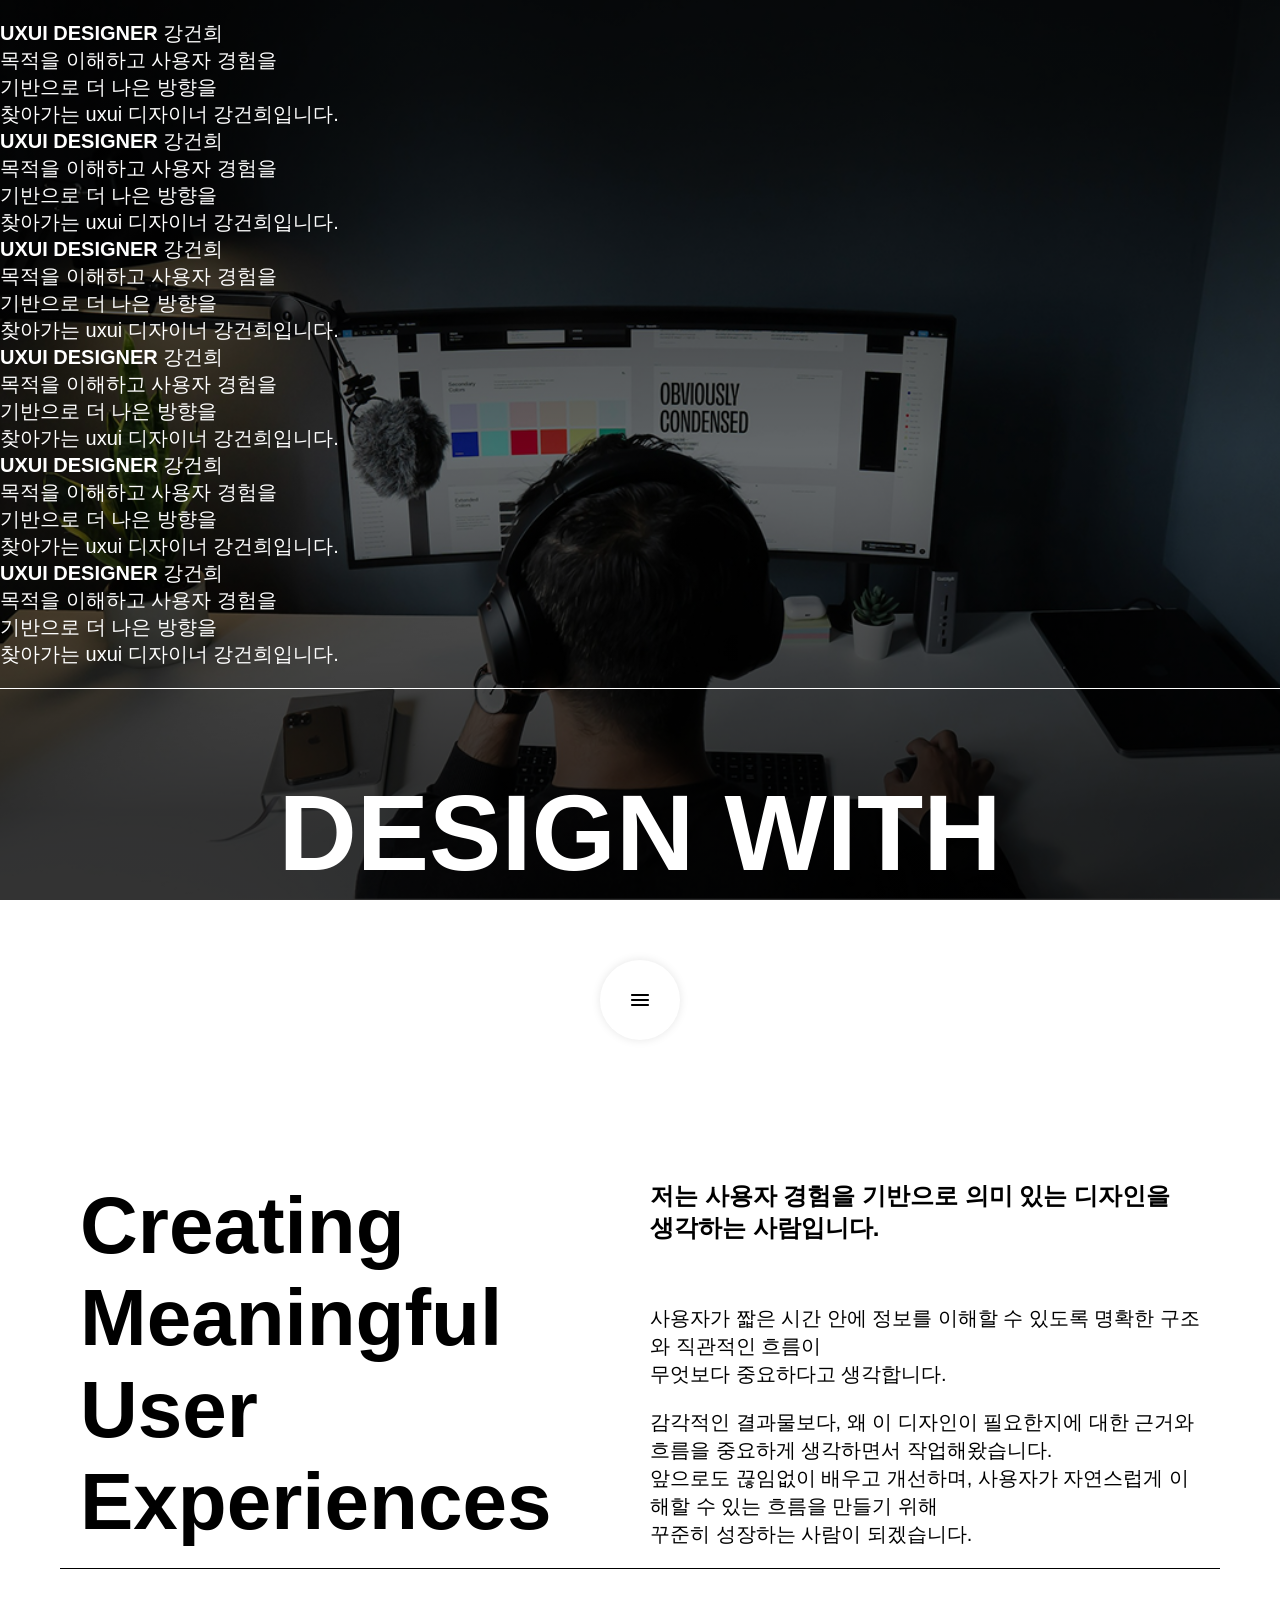
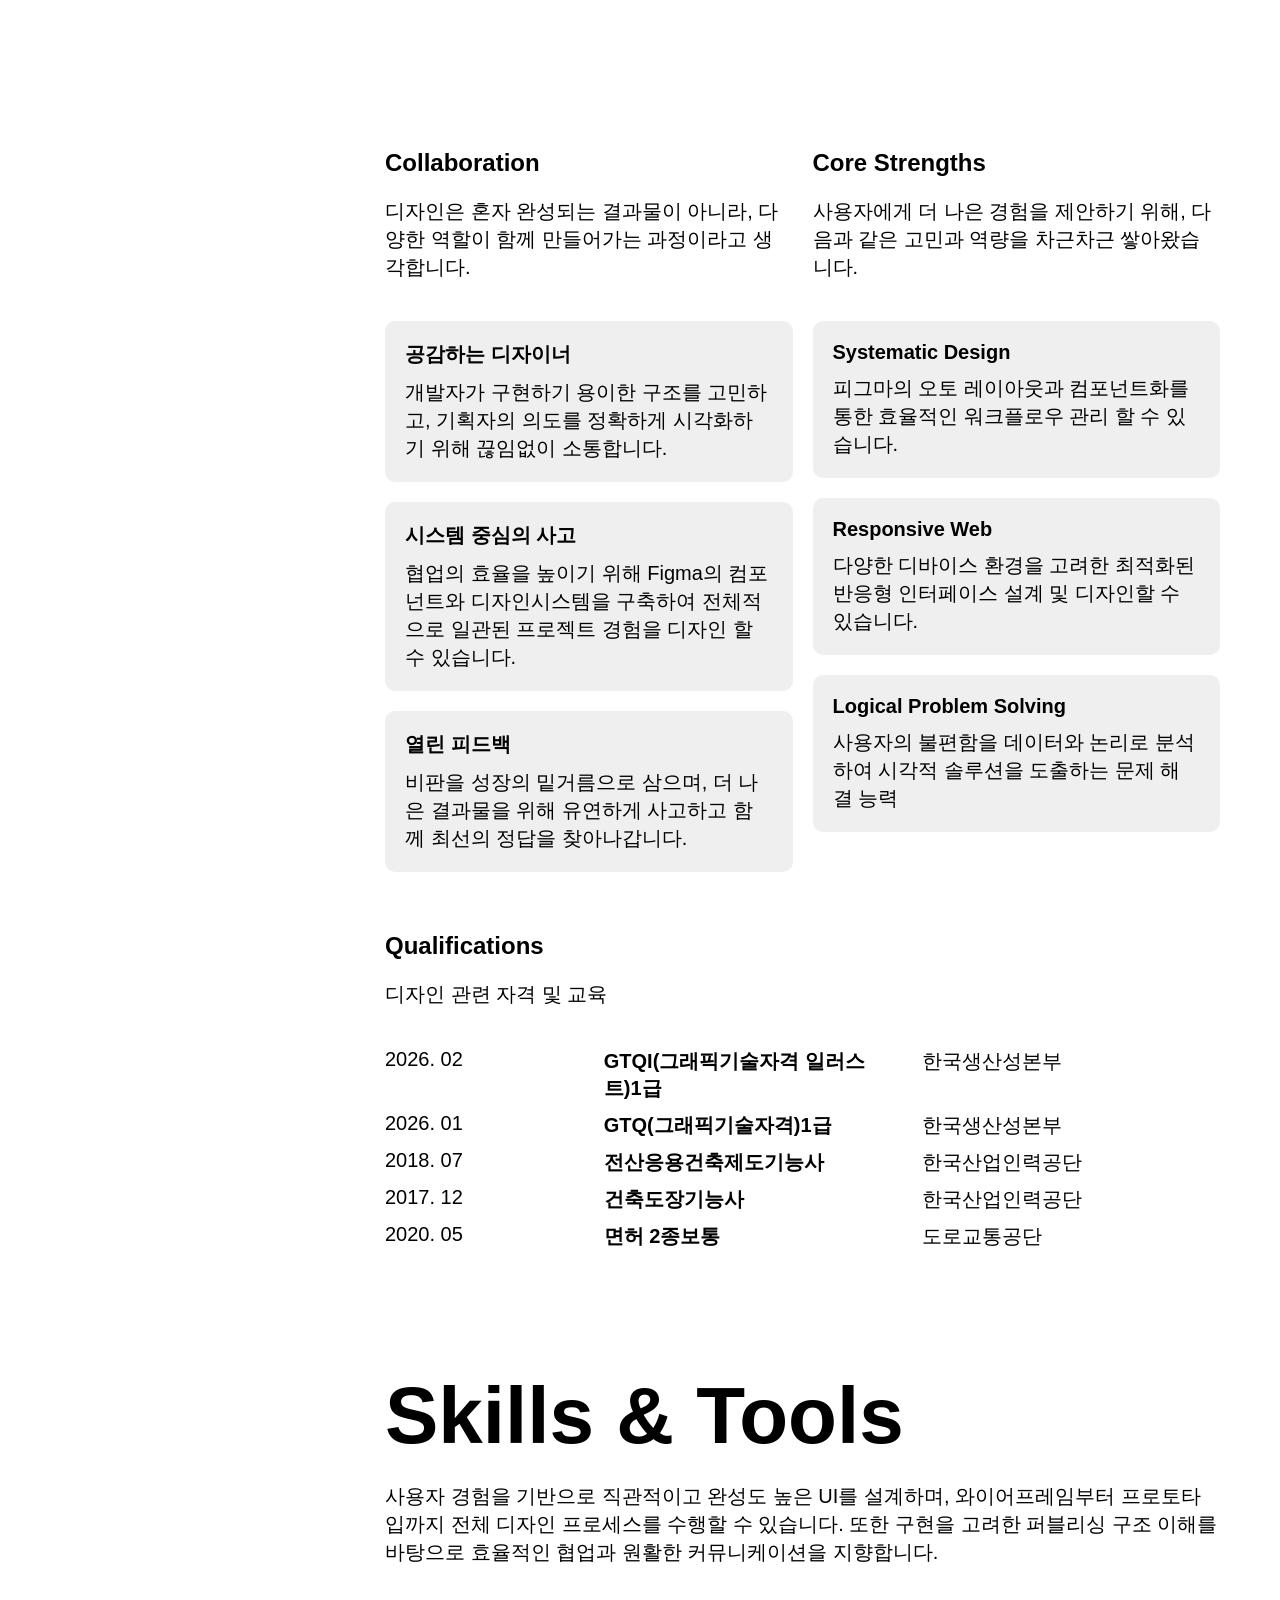
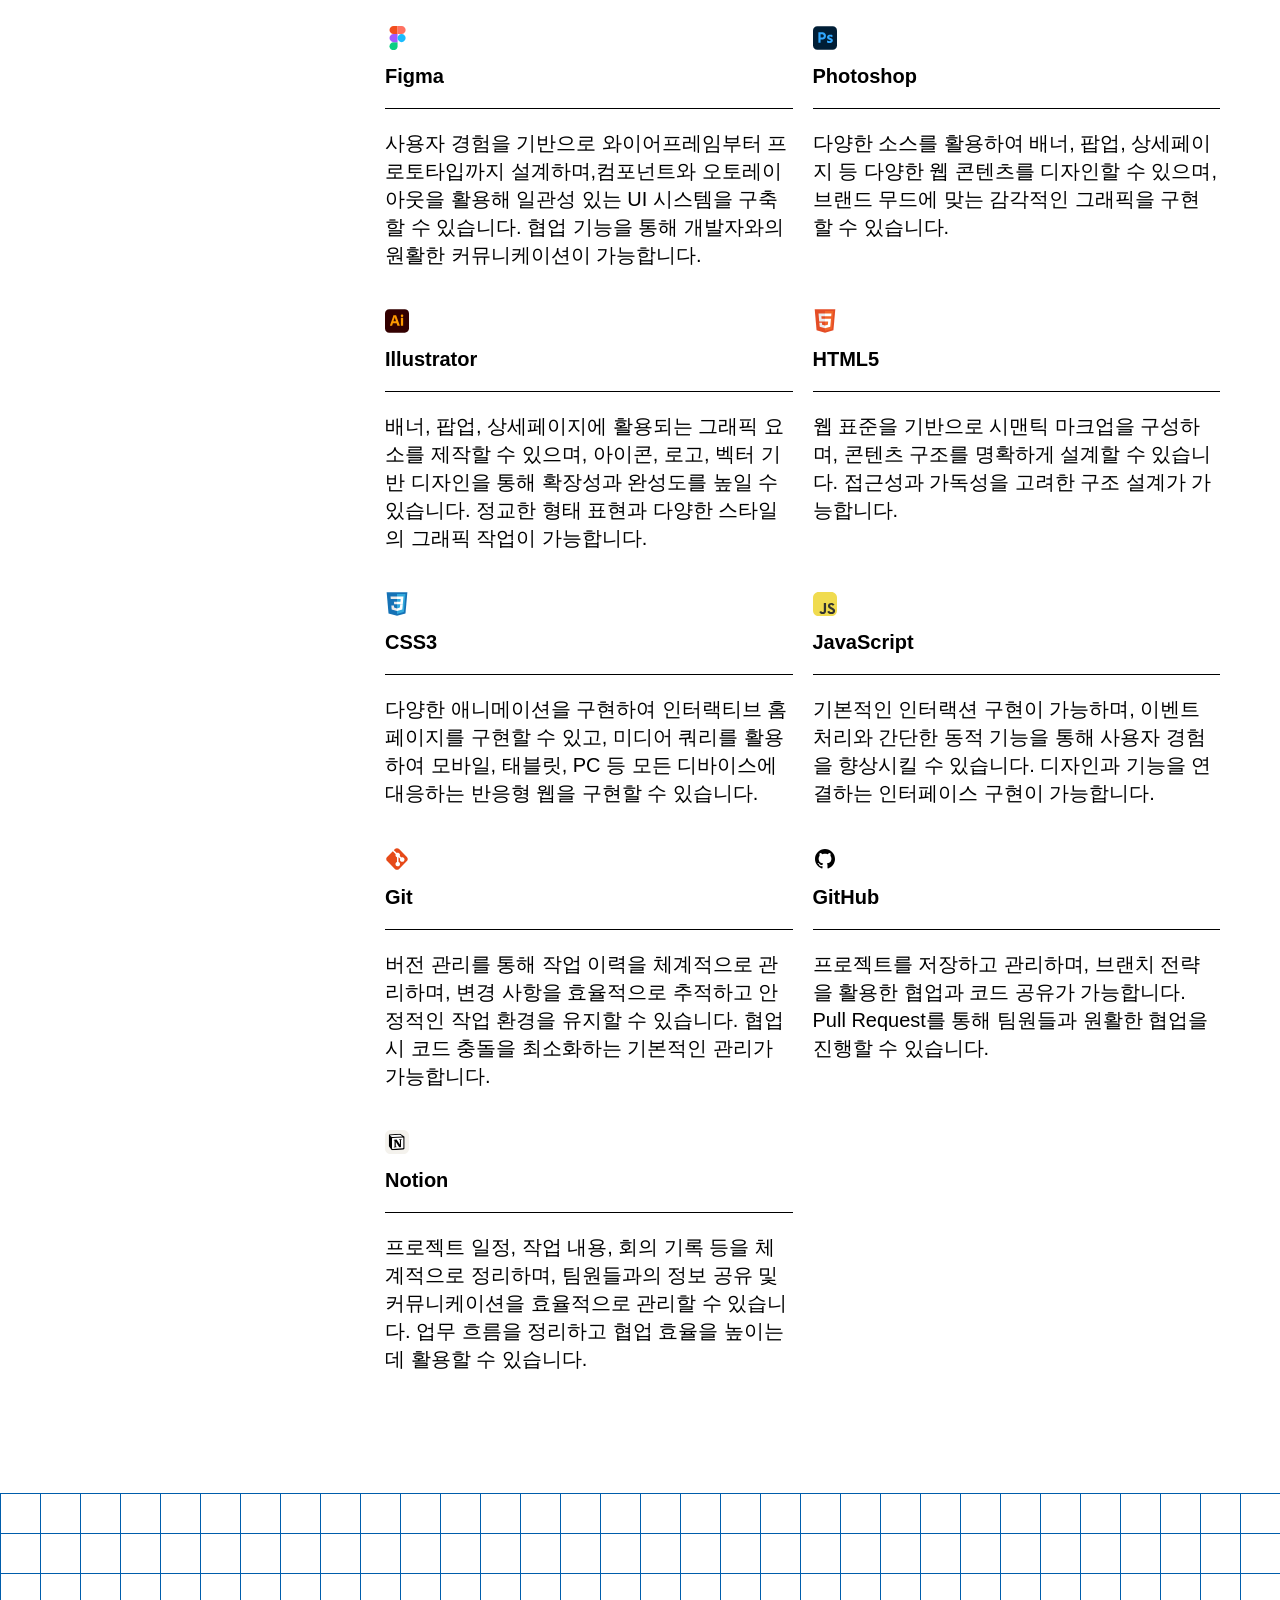
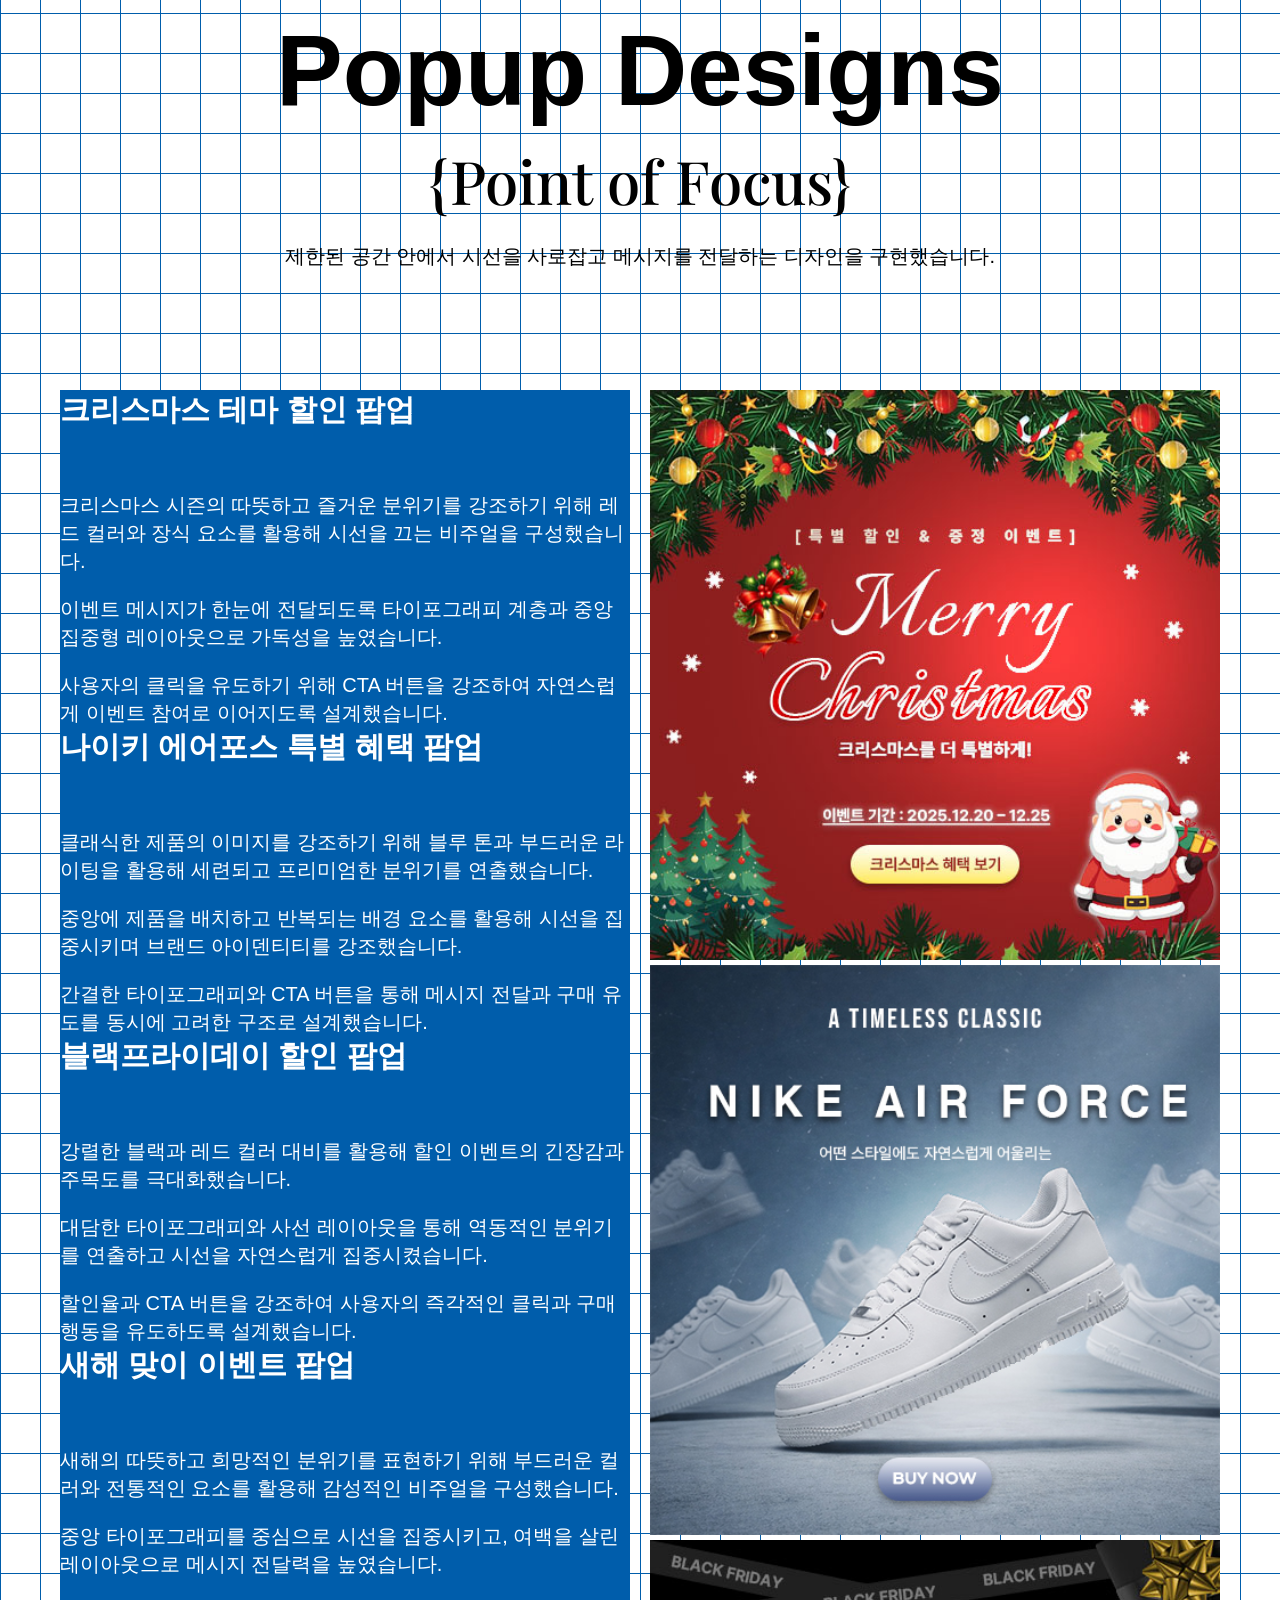
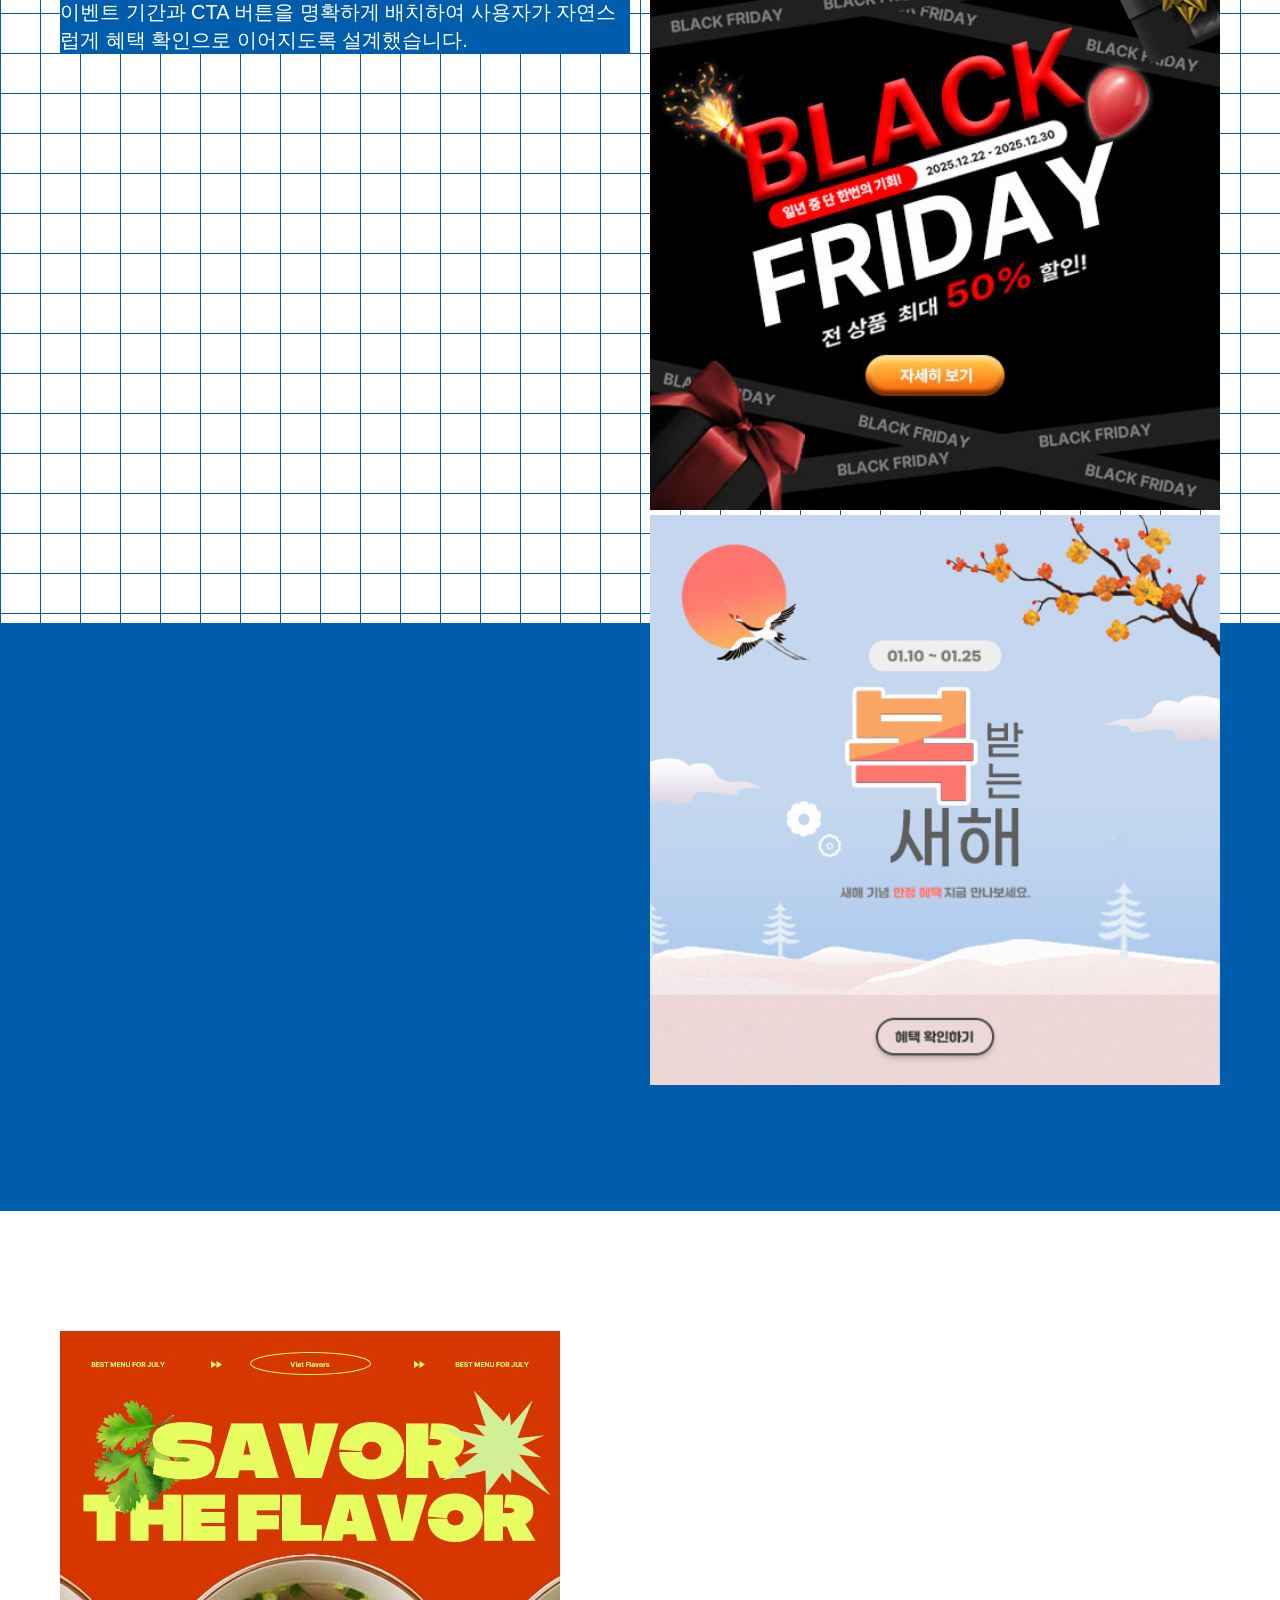
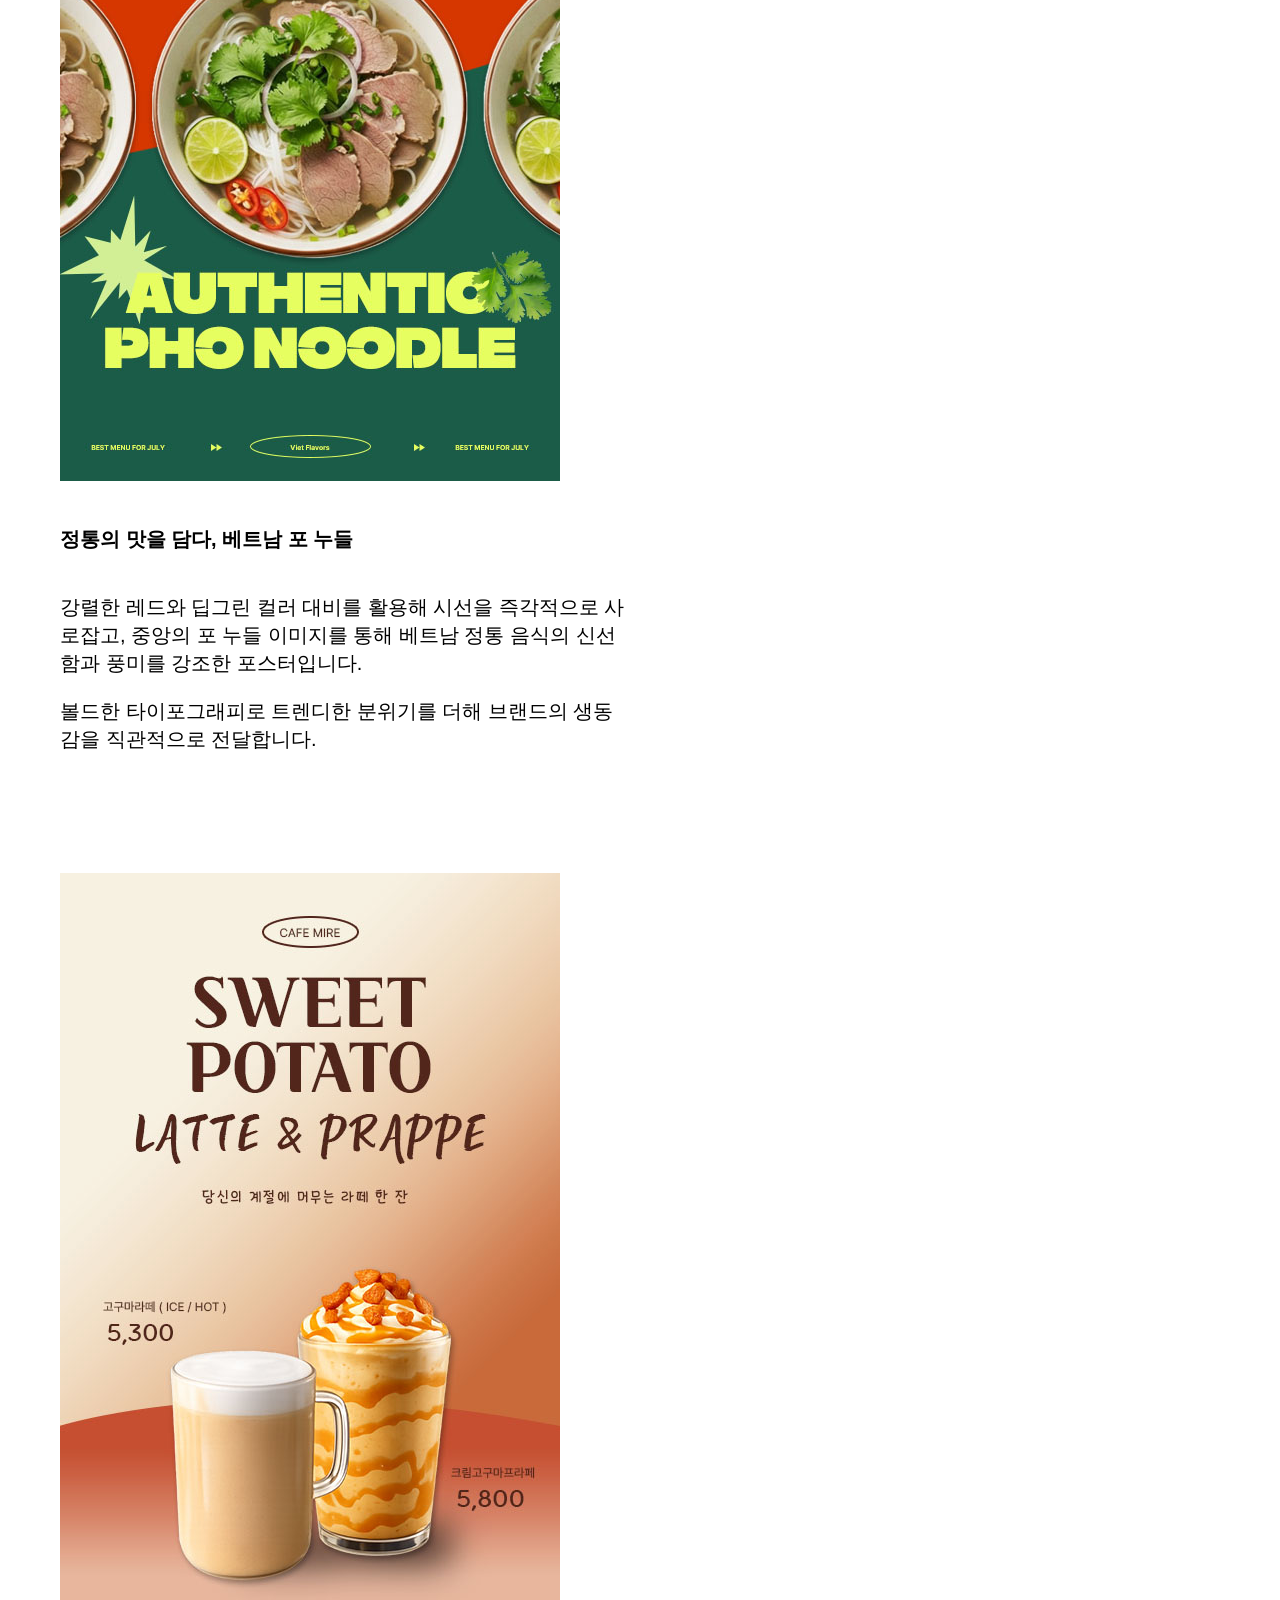
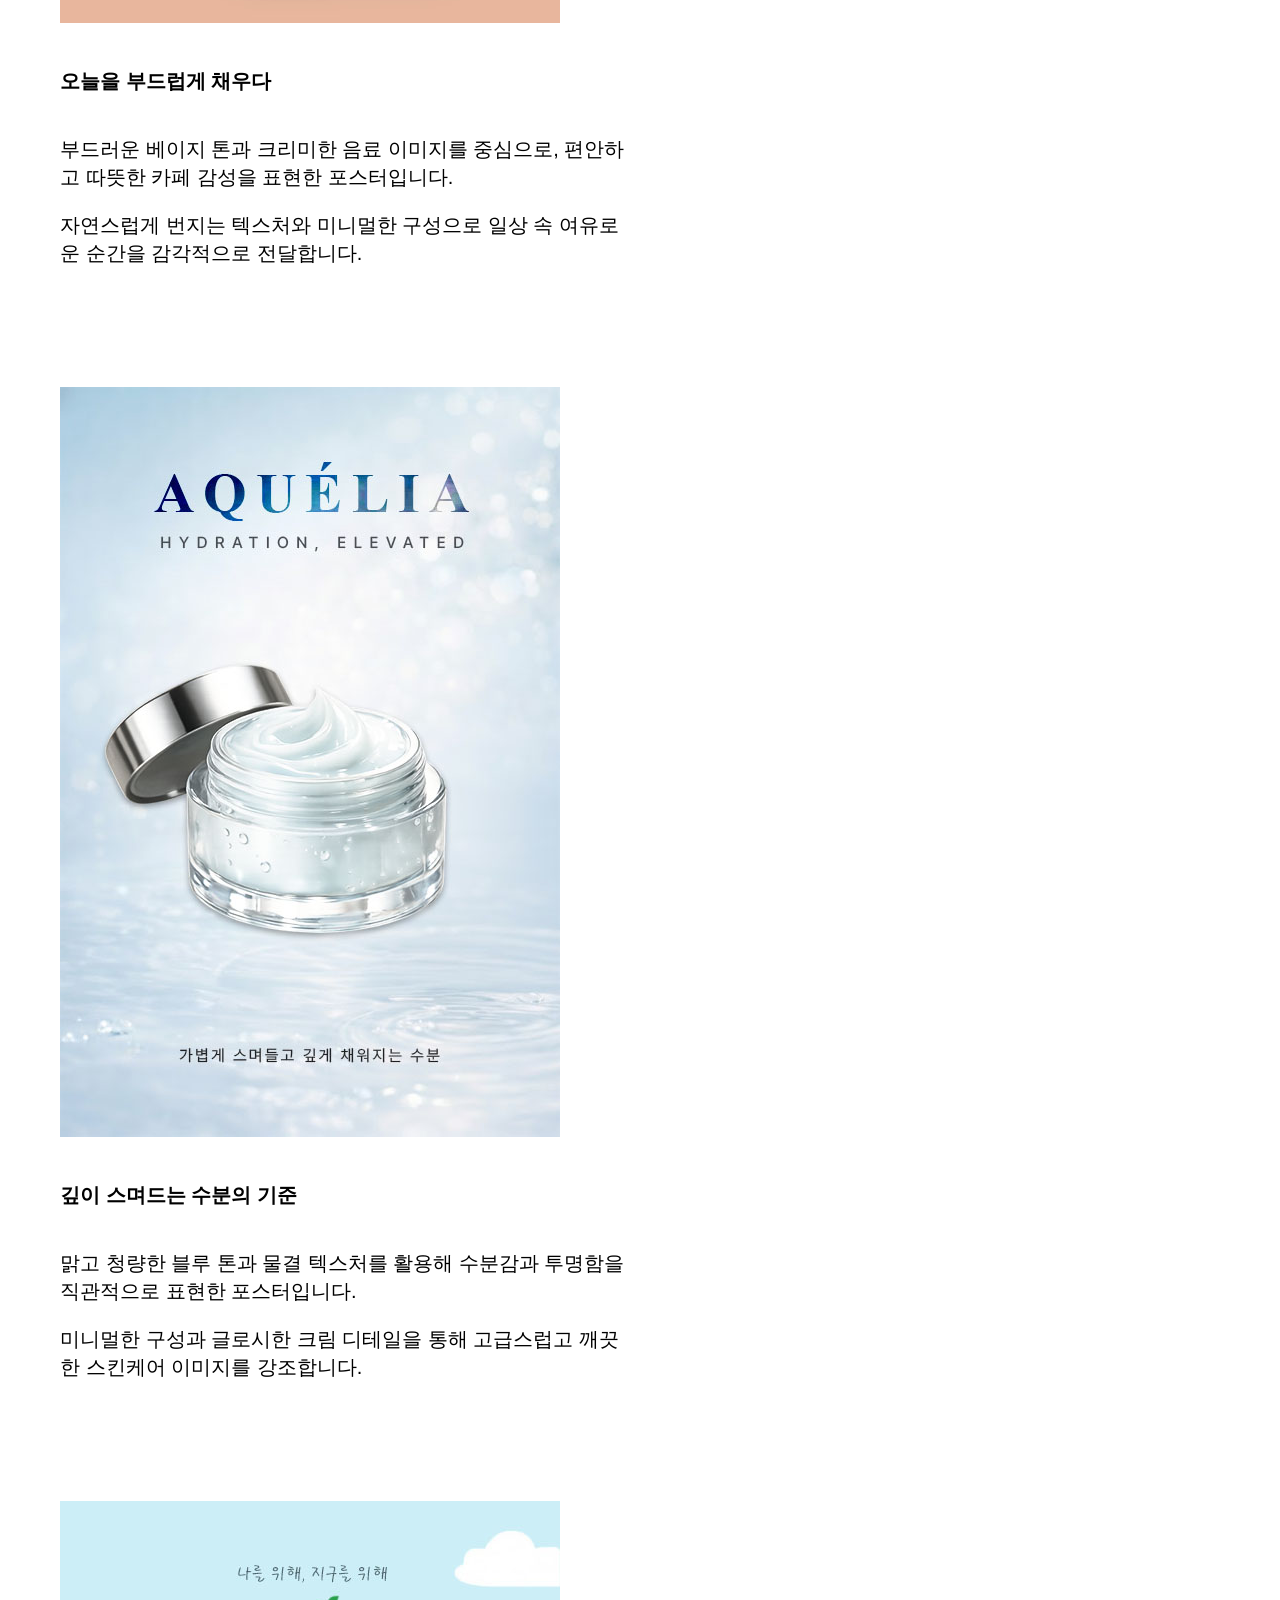
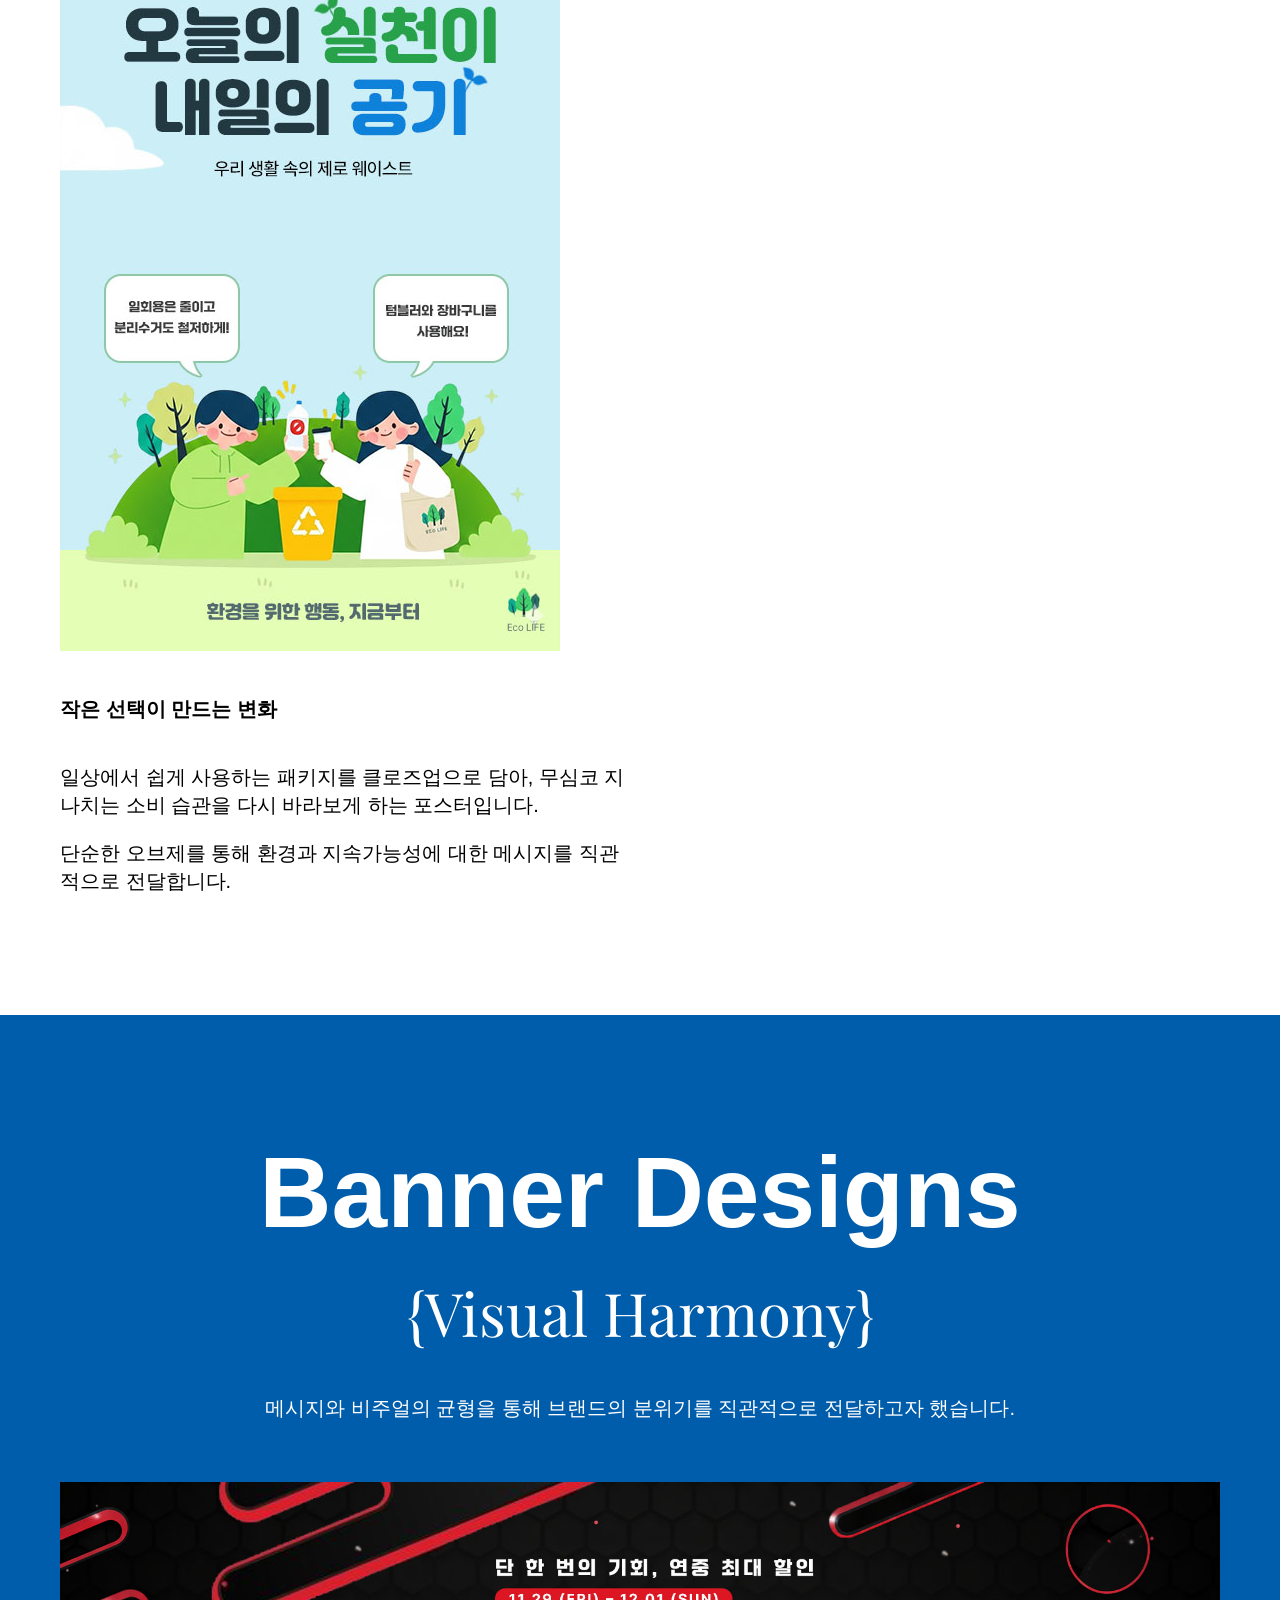
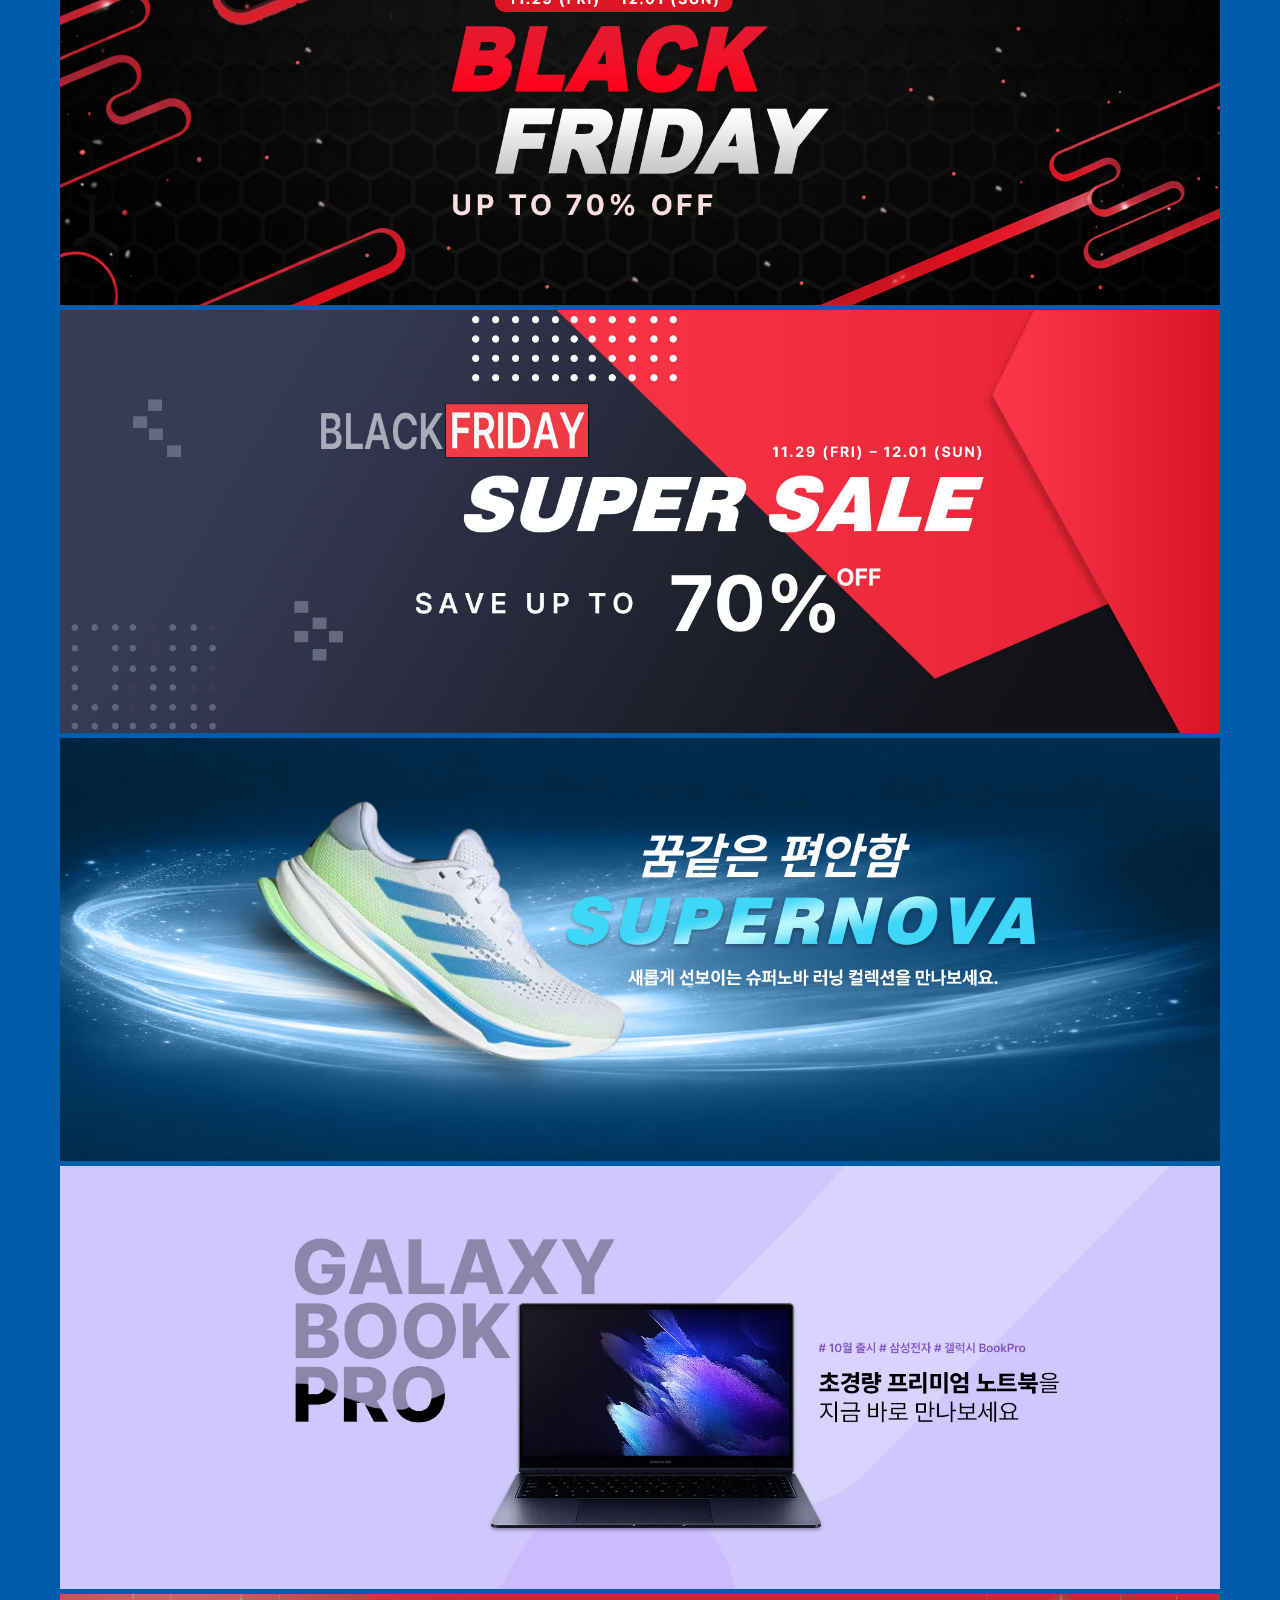
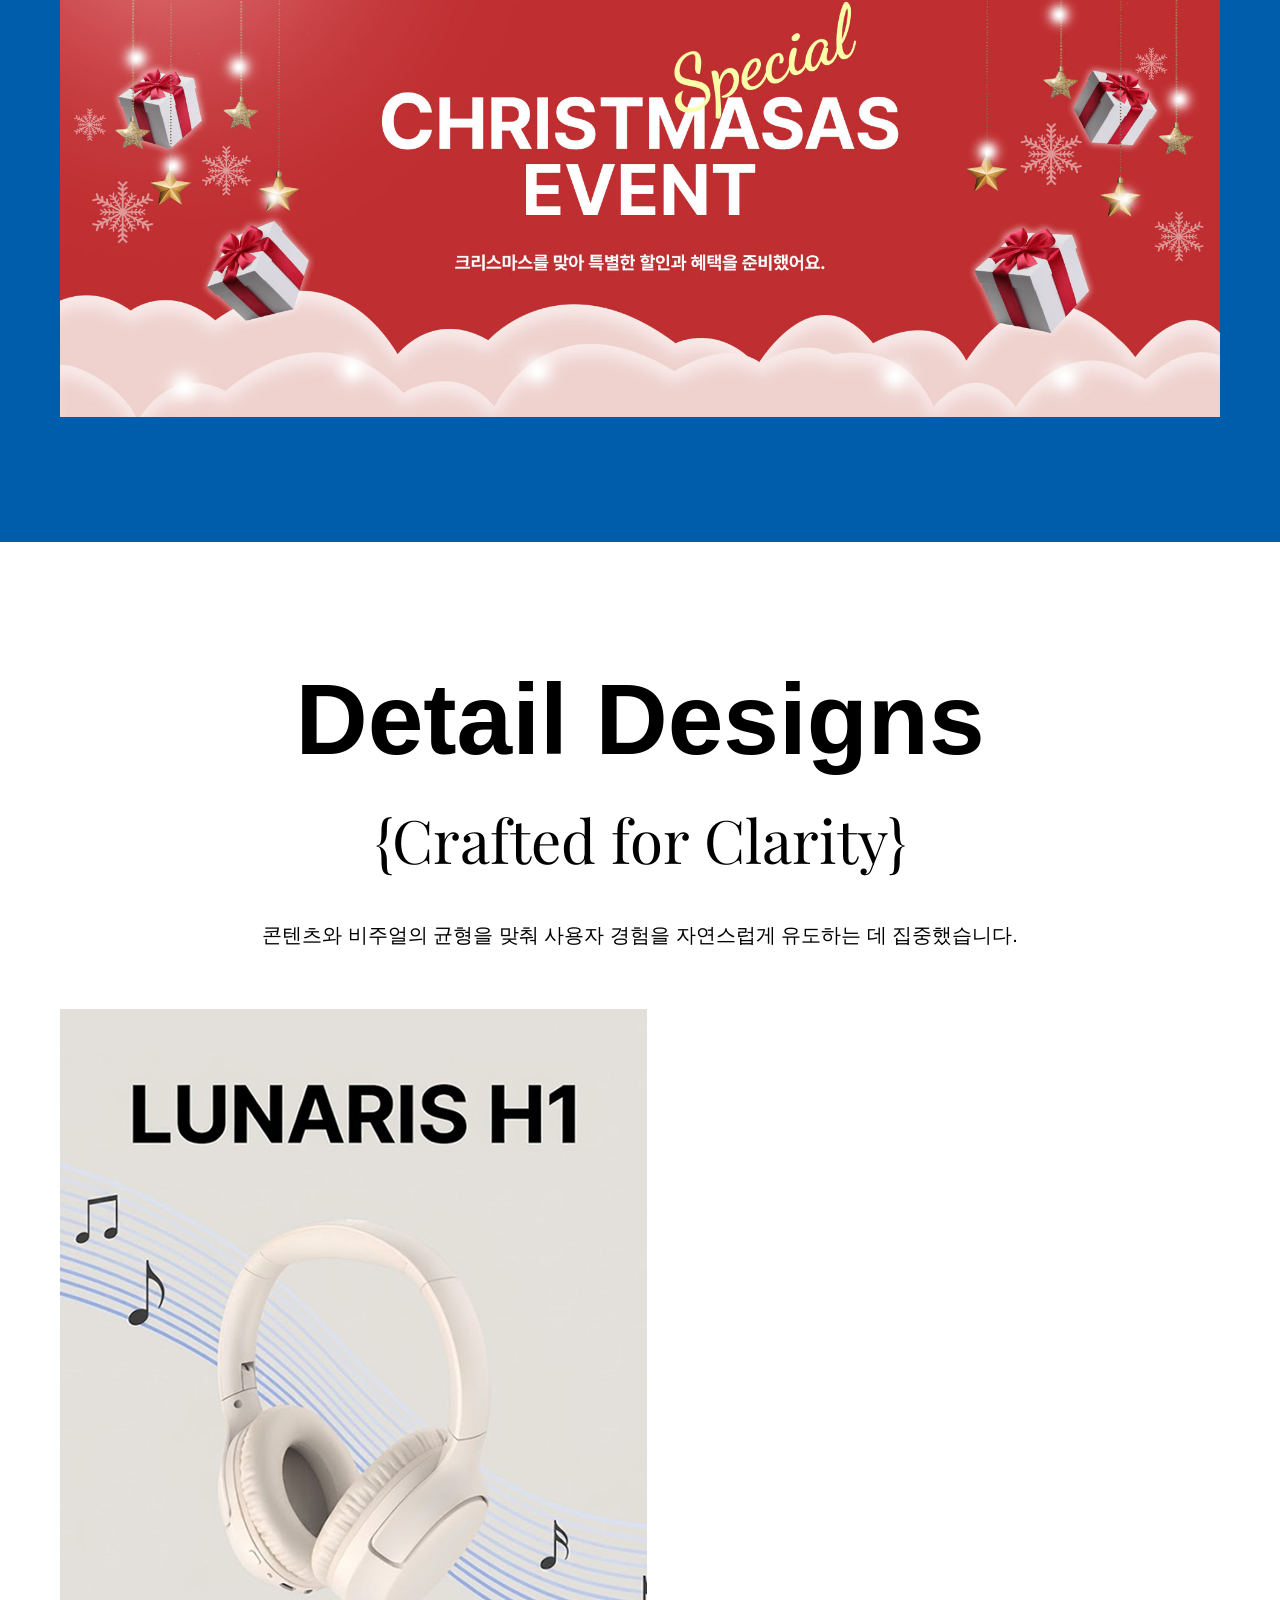
==== index.html @ 7516fb4b "myprofile" ====
<!DOCTYPE html>
<html lang="ko">
<head>
    <meta charset="UTF-8">
    <meta name="viewport" content="width=device-width, initial-scale=1.0">
    <title>uxui디자이너 강건희의 프로필페이지입니다.</title>

    <!-- SEO - 검색 최적화 설정 -->
    <meta name="description" content="uxui디자이너 강건희의 포트폴리오 홈페이지입니다.">
    <meta name="keywords" content="uxui디자이너 포트폴리오, 웹퍼블리셔 포트폴리오, 웹디자이너 포트폴리오, 반응형웹사이트">
    <meta name="author" content="uxui디자이너 강건희">
    <!-- 검색 엔진이 페이지 색인 허용시킴(선택적으로 사용) -->
    <meta name="robots" content="index, follow">
    <link rel="icon" sizes="32x32" type="image/png" href="./img/favicon.png">

    <!-- 오픈그래프 설정 (카카오톡,페이스북과 같은 곳에 링크로 공유될 때 보여지는 카드 정보 내용)-->
    <meta property="og:title" content="uxui디자이너 강건희의 프로필 홈페이지">
    <meta property="og:description" content="취업용도의 uxui디자이너 포트폴리오 웹사이트 입니다. html, css, javascript 언어를 사용하여 직접 구현하였습니다. 팝업, 배너, 상세페이지 등 제작한 작업물들을 직접 확인하실 수 있습니다.">
    <meta property="og:url" content="/">
    <meta property="og:image" content="./img/sns-card.jpg">
    <meta property="og:type" content="website">

    <link rel="stylesheet" href="./css/reset.css">
    <link rel="stylesheet" href="./css/font.css">
    <link rel="stylesheet" href="./css/system.css">
    <link rel="stylesheet" href="./css/index.css">
    <link rel="stylesheet" href="./css/animation.css">
    <script src="./js/bbyong.js"></script>
    
    <link rel="preconnect" href="https://fonts.googleapis.com">
    <link rel="preconnect" href="https://fonts.gstatic.com" crossorigin>
    <link href="https://fonts.googleapis.com/css2?family=Playfair+Display:ital,wght@0,400..900;1,400..900&display=swap" rel="stylesheet">
    <script src="./js/index.js"></script>
    <script src="./js/observer.js"></script>

    <link rel="stylesheet" href="https://cdn.jsdelivr.net/npm/swiper@12/swiper-bundle.min.css"/>

    <script src="https://cdn.jsdelivr.net/npm/swiper@12/swiper-bundle.min.js"></script>

</head>
<body>
    <div class="all-menu">
        <ul class="all-menu-list">
            <li><a href="#sec1">About me</a></li>
            <li><a href="#sec2">Skills & Tools</a></li>
            <li><a href="#sec3">Popup Designs</a></li>
            <li><a href="#sec4">Poster Designs</a></li>
            <li><a href="#sec5">Banner Designs</a></li>
            <li><a href="#detail">Detail Designs</a></li>
            <li><a href="#sec7">Responsive Web Project</a></li>
            <li><a href="#sec8">Contact</a></li>
        </ul>
    </div>

    <div class="hero">
        <div class="hero-txt-wrap">
            <div class="swiper hero-txt">
                <div class="swiper-wrapper">
                    <div class="swiper-slide"><span class="fwb">UXUI DESIGNER</span> 강건희</div>
                    <div class="swiper-slide">목적을 이해하고 사용자 경험을</div>
                    <div class="swiper-slide">기반으로 더 나은 방향을</div>
                    <div class="swiper-slide">찾아가는 uxui 디자이너 강건희입니다.</div>
                    <div class="swiper-slide"><span class="fwb">UXUI DESIGNER</span> 강건희</div>
                    <div class="swiper-slide">목적을 이해하고 사용자 경험을</div>
                    <div class="swiper-slide">기반으로 더 나은 방향을</div>
                    <div class="swiper-slide">찾아가는 uxui 디자이너 강건희입니다.</div>
                    <div class="swiper-slide"><span class="fwb">UXUI DESIGNER</span> 강건희</div>
                    <div class="swiper-slide">목적을 이해하고 사용자 경험을</div>
                    <div class="swiper-slide">기반으로 더 나은 방향을</div>
                    <div class="swiper-slide">찾아가는 uxui 디자이너 강건희입니다.</div>
                    <div class="swiper-slide"><span class="fwb">UXUI DESIGNER</span> 강건희</div>
                    <div class="swiper-slide">목적을 이해하고 사용자 경험을</div>
                    <div class="swiper-slide">기반으로 더 나은 방향을</div>
                    <div class="swiper-slide">찾아가는 uxui 디자이너 강건희입니다.</div>
                    <div class="swiper-slide"><span class="fwb">UXUI DESIGNER</span> 강건희</div>
                    <div class="swiper-slide">목적을 이해하고 사용자 경험을</div>
                    <div class="swiper-slide">기반으로 더 나은 방향을</div>
                    <div class="swiper-slide">찾아가는 uxui 디자이너 강건희입니다.</div>
                    <div class="swiper-slide"><span class="fwb">UXUI DESIGNER</span> 강건희</div>
                    <div class="swiper-slide">목적을 이해하고 사용자 경험을</div>
                    <div class="swiper-slide">기반으로 더 나은 방향을</div>
                    <div class="swiper-slide">찾아가는 uxui 디자이너 강건희입니다.</div>
                    
                </div>
            </div>
        </div>
        
        <script>
            const heroTxt = new Swiper(".hero-txt",{
                slidesPerView : 'auto',
                loop:true,
                spaceBetween:20,
                autoplay:{
                    delay:0
                },
                speed:3000
            })
        </script>

        <h1 class="hero-title bbyong">
            DESIGN WITH PURPOSE
        </h1>
    </div>

    <main>
        <div class="menu-sticky">
            <div class="btn-menu">
                <img class="btn-img" src="./img/btn-menu.svg" alt="전체 메뉴">
            </div>
        </div>
        <div class="profile">
            <div class="common-frame">
                <div class="pro-title" id="sec1">
                    <section>
                        <h2 class="ani1">Creating Meaningful User Experiences</h2>
                    </section>
                    <section>
                        <h3 class="ani1">저는 사용자 경험을 기반으로 의미 있는 디자인을 생각하는 사람입니다.</h3>
                        <p class="ani1">사용자가 짧은 시간 안에 정보를 이해할 수 있도록 명확한 구조와 직관적인 흐름이 <br>무엇보다 중요하다고 생각합니다.</p>
                        <p class="ani1">감각적인 결과물보다, 왜 이 디자인이 필요한지에 대한 근거와 흐름을 중요하게 생각하면서 작업해왔습니다. <br>앞으로도 끊임없이 배우고 개선하며, 사용자가 자연스럽게 이해할 수 있는 흐름을 만들기 위해 <br>꾸준히 성장하는 사람이 되겠습니다.</p>
                    </section>
                </div>
                <div class="profile1">
                    <figure class="sticky-figure ani2">
                        <img src="./img/me.jpg" alt="강건희의 모습">
                        <figcaption>
                            <span>강건희</span>
                            <span class="fwb">UXUI디자이너</span>
                        </figcaption>
                    </figure>
                    <div class="profile-desc">
                        <div class="profile-desc-grid">
                            <section class="co">
                                <h4 class="ani1">Collaboration</h4>
                                <p class="ani1">디자인은 혼자 완성되는 결과물이 아니라, 다양한 역할이 함께 만들어가는 과정이라고 생각합니다.</p>
                                <ul>
                                    <li class="ani2">
                                        <h5>공감하는 디자이너</h5>
                                        <p>개발자가 구현하기 용이한 구조를 고민하고, 기획자의 의도를 정확하게 시각화하기 위해 끊임없이 소통합니다.</p>
                                    </li>
                                    <li class="ani2">
                                        <h5>시스템 중심의 사고</h5>
                                        <p>협업의 효율을 높이기 위해 Figma의 컴포넌트와 디자인시스템을 구축하여 전체적으로 일관된 프로젝트 경험을 디자인 할 수 있습니다.</p>
                                    </li>
                                    <li class="ani2">
                                        <h5>열린 피드백</h5>
                                        <p>비판을 성장의 밑거름으로 삼으며, 더 나은 결과물을 위해 유연하게 사고하고 함께 최선의 정답을 찾아나갑니다.</p>
                                    </li>
                                </ul>
                            </section>
                            <section class="co">
                                <h4 class="ani1">Core Strengths</h4>
                                <p class="ani1">사용자에게 더 나은 경험을 제안하기 위해, 다음과 같은 고민과 역량을 차근차근 쌓아왔습니다.</p>
                                <ul>
                                    <li class="ani2">
                                        <h5>Systematic Design</h5>
                                        <p>피그마의 오토 레이아웃과 컴포넌트화를 통한 효율적인 워크플로우 관리 할 수 있습니다.</p>
                                    </li>
                                    <li class="ani2">
                                        <h5>Responsive Web</h5>
                                        <p>다양한 디바이스 환경을 고려한 최적화된 반응형 인터페이스 설계 및 디자인할 수 있습니다.</p>
                                    </li>
                                    <li class="ani2">
                                        <h5>Logical Problem Solving</h5>
                                        <p>사용자의 불편함을 데이터와 논리로 분석하여 시각적 솔루션을 도출하는 문제 해결 능력</p>
                                    </li>
                                </ul>
                            </section>
                            <section class="certi co ani1">
                                <h4>Qualifications</h4>
                                <p>디자인 관련 자격 및 교육</p>
                                <dl class="certi-dl">
                                    <dt>2026. 02</dt>
                                    <dd class="fwb">GTQI(그래픽기술자격 일러스트)1급</dd>
                                    <dd>한국생산성본부</dd>
                                    <dt>2026. 01</dt>
                                    <dd class="fwb">GTQ(그래픽기술자격)1급</dd>
                                    <dd>한국생산성본부</dd>
                                    <dt>2018. 07</dt>
                                    <dd class="fwb">전산응용건축제도기능사</dd>
                                    <dd>한국산업인력공단</dd>
                                    <dt>2017. 12</dt>
                                    <dd class="fwb">건축도장기능사</dd>
                                    <dd>한국산업인력공단</dd>
                                    <dt>2020. 05</dt>
                                    <dd class="fwb">면허 2종보통</dd>
                                    <dd>도로교통공단</dd>
                                </dl>
                            </section>
                        </div>
                        <div class="expert" id="sec2">
                            <div class="exp-title ani1">
                                <h2>Skills & Tools</h2>
                                <p>사용자 경험을 기반으로 직관적이고 완성도 높은 UI를 설계하며, 와이어프레임부터 프로토타입까지 전체 디자인 프로세스를 수행할 수 있습니다.
                                또한 구현을 고려한 퍼블리싱 구조 이해를 바탕으로 효율적인 협업과 원활한 커뮤니케이션을 지향합니다.</p>
                            </div>
                            <ul class="skill-grid ani2">
                                <li>
                                    <figure class="icon">
                                        <img src="./img/devicon_figma.svg" alt="">
                                    </figure>
                                    <h4>Figma</h4>
                                    <p>사용자 경험을 기반으로 와이어프레임부터 프로토타입까지 설계하며,컴포넌트와 오토레이아웃을 활용해 일관성 있는 UI 시스템을 구축할 수 있습니다. 협업 기능을 통해 개발자와의 원활한 커뮤니케이션이 가능합니다.</p>
                                </li>
                                <li>
                                    <figure class="icon">
                                        <img src="./img/devicon_photoshop.svg" alt="포토샵 아이콘">
                                    </figure>
                                    <h4>Photoshop</h4>
                                    <p>다양한 소스를 활용하여 배너, 팝업, 상세페이지 등 다양한 웹 콘텐츠를 디자인할 수 있으며, 브랜드 무드에 맞는 감각적인 그래픽을 구현할 수 있습니다.</p>
                                </li>
                                <li>
                                    <figure class="icon">
                                        <img src="./img/devicon_illustrator.svg" alt="일러스트아이콘">
                                    </figure>
                                    <h4>Illustrator</h4>
                                    <p>배너, 팝업, 상세페이지에 활용되는 그래픽 요소를 제작할 수 있으며, 아이콘, 로고, 벡터 기반 디자인을 통해 확장성과 완성도를 높일 수 있습니다. 정교한 형태 표현과 다양한 스타일의 그래픽 작업이 가능합니다.</p>
                                </li>
                                <li>
                                    <figure class="icon">
                                        <img src="./img/devicon_html5.svg" alt="html아이콘">
                                    </figure>
                                    <h4>HTML5</h4>
                                    <p>웹 표준을 기반으로 시맨틱 마크업을 구성하며, 콘텐츠 구조를 명확하게 설계할 수 있습니다. 접근성과 가독성을 고려한 구조 설계가 가능합니다.</p>
                                </li>
                                <li>
                                    <figure class="icon">
                                        <img src="./img/devicon_css3.svg" alt="css아이콘">
                                    </figure>
                                    <h4>CSS3</h4>
                                    <p>다양한 애니메이션을 구현하여 인터랙티브 홈페이지를 구현할 수 있고, 미디어 쿼리를 활용하여 모바일, 태블릿, PC 등 모든 디바이스에 대응하는 반응형 웹을 구현할 수 있습니다.</p>
                                </li>
                                <li>
                                    <figure class="icon">
                                        <img src="./img/skill-icons_javascript.svg" alt="자바스크립트아이콘">
                                    </figure>
                                    <h4>JavaScript</h4>
                                    <p>기본적인 인터랙션 구현이 가능하며, 이벤트 처리와 간단한 동적 기능을 통해 사용자 경험을 향상시킬 수 있습니다. 디자인과 기능을 연결하는 인터페이스 구현이 가능합니다.</p>
                                </li>
                                <li>
                                    <figure class="icon">
                                        <img src="./img/material-icon-theme_git.svg" alt="깃아이콘">
                                    </figure>
                                    <h4>Git</h4>
                                    <p>버전 관리를 통해 작업 이력을 체계적으로 관리하며, 변경 사항을 효율적으로 추적하고 안정적인 작업 환경을 유지할 수 있습니다. 협업 시 코드 충돌을 최소화하는 기본적인 관리가 가능합니다.</p>
                                </li>
                                <li>
                                    <figure class="icon">
                                        <img src="./img/ri_github-fill.svg" alt="깃허브아이콘">
                                    </figure>
                                    <h4>GitHub</h4>
                                    <p>프로젝트를 저장하고 관리하며, 브랜치 전략을 활용한 협업과 코드 공유가 가능합니다. Pull Request를 통해 팀원들과 원활한 협업을 진행할 수 있습니다.</p>
                                </li>
                                <li>
                                    <figure class="icon">
                                        <img src="./img/skill-icons_notion-light.svg" alt="노션아이콘">
                                    </figure>
                                    <h4>Notion</h4>
                                    <p>프로젝트 일정, 작업 내용, 회의 기록 등을 체계적으로 정리하며, 팀원들과의 정보 공유 및 커뮤니케이션을 효율적으로 관리할 수 있습니다. 업무 흐름을 정리하고 협업 효율을 높이는 데 활용할 수 있습니다.</p>
                                </li>
                            </ul>
                        </div>
                    </div>
                </div>
            </div>
        </div>

        <div class="popup" id="sec3">
            <div class="common-frame">
                <h2 class="ani1">Popup Designs</h2>
                <p class="pfd ani1">{Point of Focus}</p>
                <p class="ani1">제한된 공간 안에서 시선을 사로잡고 메시지를 전달하는 디자인을 구현했습니다.</p>
                <div class="popup-contents">
                    <div class="popup-txt">
                        <div class="swiper popup-txt-slider">
                            <div class="swiper-wrapper">
                                <div class="swiper-slide">
                                    <h3>크리스마스 테마 할인 팝업</h3>
                                    <p>크리스마스 시즌의 따뜻하고 즐거운 분위기를 강조하기 위해 레드 컬러와 장식 요소를 활용해 시선을 끄는 비주얼을 구성했습니다.</p>
                                    <p>이벤트 메시지가 한눈에 전달되도록 타이포그래피 계층과 중앙 집중형 레이아웃으로 가독성을 높였습니다.</p>
                                    <p>사용자의 클릭을 유도하기 위해 CTA 버튼을 강조하여 자연스럽게 이벤트 참여로 이어지도록 설계했습니다.</p>
                                </div>
                                <div class="swiper-slide">
                                    <h3>나이키 에어포스 특별 혜택 팝업</h3>
                                    <p>클래식한 제품의 이미지를 강조하기 위해 블루 톤과 부드러운 라이팅을 활용해 세련되고 프리미엄한 분위기를 연출했습니다.</p>
                                    <p>중앙에 제품을 배치하고 반복되는 배경 요소를 활용해 시선을 집중시키며 브랜드 아이덴티티를 강조했습니다.</p>
                                    <p>간결한 타이포그래피와 CTA 버튼을 통해 메시지 전달과 구매 유도를 동시에 고려한 구조로 설계했습니다.</p>
                                </div>
                                <div class="swiper-slide">
                                    <h3>블랙프라이데이 할인 팝업</h3>
                                    <p>강렬한 블랙과 레드 컬러 대비를 활용해 할인 이벤트의 긴장감과 주목도를 극대화했습니다.</p>
                                    <p>대담한 타이포그래피와 사선 레이아웃을 통해 역동적인 분위기를 연출하고 시선을 자연스럽게 집중시켰습니다.</p>
                                    <p>할인율과 CTA 버튼을 강조하여 사용자의 즉각적인 클릭과 구매 행동을 유도하도록 설계했습니다.</p>
                                </div>
                                <div class="swiper-slide">
                                    <h3>새해 맞이 이벤트 팝업</h3>
                                    <p>새해의 따뜻하고 희망적인 분위기를 표현하기 위해 부드러운 컬러와 전통적인 요소를 활용해 감성적인 비주얼을 구성했습니다.</p>
                                    <p>중앙 타이포그래피를 중심으로 시선을 집중시키고, 여백을 살린 레이아웃으로 메시지 전달력을 높였습니다.</p>
                                    <p>이벤트 기간과 CTA 버튼을 명확하게 배치하여 사용자가 자연스럽게 혜택 확인으로 이어지도록 설계했습니다.</p>
                                </div>
                            </div>
                        </div>
                        <script>
                            const popupTxtSlider = new Swiper(".popup-txt-slider",{
                                effect:"fade",
                                allowTouchMove:false,
                            })
                        </script>
                    </div>
                    <div class="popup-station">
                        <div class="swiper popup-img-slider">
                            <div class="swiper-wrapper">
                                <div class="swiper-slide">
                                    <img src="./img/크리스마스 팝업.jpg" alt="크리스마스 팝업">
                                </div>
                                <div class="swiper-slide">
                                    <img src="./img/나이키 팝업.jpg" alt="나이키 팝업">
                                </div>
                                <div class="swiper-slide">
                                    <img src="./img/블래프라이데이 팝업.jpg" alt="블랙프라이데이 팝업">
                                </div>
                                <div class="swiper-slide">
                                    <img src="./img/새해 이벤트 팝업.jpg" alt="새해 이벤트 팝업">
                                </div>
                            </div>
                        </div>
                        <script>
                            const popupImgSlider = new Swiper(".popup-img-slider",{
                                // centeredSlides:true,
                                speed:7000,
                                autoplay:{
                                    delay:0
                                },
                                loop:true,
                                slidesPerView: 1.4,
                                spaceBetween: 14,
                                // Responsive breakpoints
                                breakpoints: {
                                    // when window width is >= 320px
                                    320: {
                                    slidesPerView: 1.6,
                                    spaceBetween: 14
                                    },
                                    // when window width is >= 480px
                                    480: {
                                    slidesPerView: 1.6,
                                    spaceBetween: 14
                                    },
                                    // when window width is >= 640px
                                    1200: {
                                    slidesPerView: 1.7,
                                    spaceBetween: 20
                                    },
                                    1400: {
                                    slidesPerView: 2.2,
                                    spaceBetween: 20
                                    },
                                }
                            })

                            popupImgSlider.on('slideChange', function(){
                                // console.log(event1ImgSlider.realInddex);
                                popupTxtSlider.slideTo(popupImgSlider.realIndex,1000)
                            })
                        </script>
                    </div>
                </div>
            </div>
        </div>

        <div class="poster" id="sec4">
            <div class="common-frame">
                <ul class="poster-list">
                    <li>
                        <figure class="ani1">
                            <img src="./img/음식포스터.jpg" alt="음식포스터">
                        </figure>
                        <div class="poster-txt ani1">
                            <h3>정통의 맛을 담다, 베트남 포 누들</h3>
                            <p>강렬한 레드와 딥그린 컬러 대비를 활용해 시선을 즉각적으로 사로잡고, 중앙의 포 누들 이미지를 통해 베트남 정통 음식의 신선함과 풍미를 강조한 포스터입니다.</p>
                            <p>볼드한 타이포그래피로 트렌디한 분위기를 더해 브랜드의 생동감을 직관적으로 전달합니다.</p>
                        </div>
                    </li>
                    <li>
                        <figure class="ani1">
                            <img src="./img/카페 포스터.jpg" alt="카페포스터">
                        </figure>
                        <div class="poster-txt ani1">
                            <h3>오늘을 부드럽게 채우다</h3>
                            <p>부드러운 베이지 톤과 크리미한 음료 이미지를 중심으로, 편안하고 따뜻한 카페 감성을 표현한 포스터입니다.</p>
                            <p>자연스럽게 번지는 텍스처와 미니멀한 구성으로 일상 속 여유로운 순간을 감각적으로 전달합니다.</p>
                        </div>
                    </li>
                    <li>
                        <figure class="ani1">
                            <img src="./img/화장품포스터.jpg" alt="화장품포스터">
                        </figure>
                        <div class="poster-txt ani1">
                            <h3>깊이 스며드는 수분의 기준</h3>
                            <p>맑고 청량한 블루 톤과 물결 텍스처를 활용해 수분감과 투명함을 직관적으로 표현한 포스터입니다.</p>
                            <p>미니멀한 구성과 글로시한 크림 디테일을 통해 고급스럽고 깨끗한 스킨케어 이미지를 강조합니다.</p>
                        </div>
                    </li>
                    <li>
                        <figure class="ani1">
                            <img src="./img/환경포스터.jpg" alt="환경포스터">
                        </figure>
                        <div class="poster-txt ani1">
                            <h3>작은 선택이 만드는 변화</h3>
                            <p>일상에서 쉽게 사용하는 패키지를 클로즈업으로 담아, 무심코 지나치는 소비 습관을 다시 바라보게 하는 포스터입니다.</p>
                            <p>단순한 오브제를 통해 환경과 지속가능성에 대한 메시지를 직관적으로 전달합니다.</p>
                        </div>
                    </li>
                </ul>
                <div class="poster-title ani1">
                    <h2>Poster Designs</h2>
                    <p class="pfd">{Visual Approach}</p>
                    <p>레이아웃, 컬러, 타이포그래피를 통해 메시지를 효과적으로 <br>
                    전달하는 방법을 디자인 해보았습니다.</p>
                </div>
            </div>
        </div>

        <div class="banner" id="sec5">
            <div class="common-frame">
                <h2 class="ani1">Banner Designs</h2>
                <p class="pfd ani1">{Visual Harmony}</p>
                <p class="ani1">메시지와 비주얼의 균형을 통해 브랜드의 분위기를 직관적으로 전달하고자 했습니다.</p>
                <div class="swiper banner-slider">
                    <div class="swiper-wrapper">
                        <div class="swiper-slide">
                            <img src="./img/블랙프라이데이 배너.jpg" alt="블랙프라이데이 배너">
                        </div>
                        <div class="swiper-slide">
                            <img src="./img/블랙프라이데이 배너2.jpg" alt="블랙프라이데이 배너2">
                        </div>
                        <div class="swiper-slide">
                            <img src="./img/아디다스 배너.jpg" alt="아디다스배너">
                        </div>
                        <div class="swiper-slide">
                            <img src="./img/갤럭시북프로배너.jpg" alt="갤럭시북프로배너 ">
                        </div>
                        <div class="swiper-slide">
                            <img src="./img/크리스마스 배너.jpg" alt="크리스마스 배너">
                        </div>
                    </div>
                </div>
                <script>
                    const bannerSlider = new Swiper (".banner-slider",{
                        autoplay:{
                            delay:3000
                        },
                        speed:1000,
                        loop:true
                    })
                </script>
            </div>
        </div>

        <div class="detail" id="detail">
            <div class="common-frame">
                <h2 class="ani1">Detail Designs</h2>
                <p class="pfd ani1">{Crafted for Clarity}</p>
                <p class="ani1">콘텐츠와 비주얼의 균형을 맞춰 사용자 경험을 자연스럽게 유도하는 데 집중했습니다.</p>
                <div class="swiper detail-swiper">
                    <div class="swiper-wrapper">
                        <div class="swiper-slide">
                            <a href="./detail-1.html">
                                <figure>
                                <img src="./img/detail-headset-thumb.jpg" alt="헤드셋상세페이지 썸네일">
                                </figure>
                                <h4>Engineered Comfort, Intuitive Mastery</h4>
                                <h5>장시간의 편안한 착용감과 직관적인 조작 편의성을 강조한 헤드셋 상세페이지입니다.</h5>
                            </a>
                        </div>
                        <div class="swiper-slide">
                            <a href="./detail-2.html">
                                <figure>
                                <img src="./img/detail-chair-thumb.jpg" alt="의자상세페이지 썸네일">
                                </figure>
                                <h4>The Peak of Ergonomic Sophistication</h4>
                                <h5>인체공학적 지지력과 세련된 디자인으로 최상의 몰입을 선사하는 프리미엄 의자 상세페이지입니다.</h5>
                            </a>
                        </div>
                        <div class="swiper-slide">
                            <a href="./detail-3.html">
                                <figure>
                                <img src="./img/detail-lotion-thumb.jpg" alt="로션상세페이지 썸네일">
                                </figure>
                                <h4>The Essence of Deep Hydration</h4>
                                <h5>피부 진정과 깊은 수분 공급의 본질에 집중하여 최상의 편안함을 선사하는 프리미엄 로션 상세페이지입니다.</h5>
                            </a>
                        </div>
                        <div class="swiper-slide">
                            <a href="./detail-4.html">
                                <figure>
                                <img src="./img/detail-eye patch-thumb.jpg" alt="안대상세페이지 썸네일">
                                </figure>
                                <h4>The Gateway to Uninterrupted Sleep</h4>
                                <h5>3D 인체공학적 설계로 압박 없이 완벽한 암막 효과를 제공하여 깊은 수면을 돕는 안대 상세페이지입니다.</h5>
                            </a>
                        </div>
                    </div>
                </div>
                <script>
                    const detailSwiper = new Swiper(".detail-swiper",{
                        speed:1000,
                        slidesPerView: 1.2,
                        spaceBetween: 14,
                        // Responsive breakpoints
                        breakpoints: {
                            // when window width is >= 320px
                            320: {
                            slidesPerView: 1.6,
                            spaceBetween: 14
                            },
                            // when window width is >= 480px
                            480: {
                            slidesPerView: 1.6,
                            spaceBetween: 14
                            },
                            // when window width is >= 640px
                            1200: {
                            slidesPerView: 2.2,
                            spaceBetween: 20
                            },
                            1400: {
                            slidesPerView: 3,
                            spaceBetween: 20
                            },
                        }
                    })
                </script>
            </div>
        </div>

        <div class="project" id="sec7">
            <div class="common-frame">
                <h2 class="ani1">Responsive Web Design</h2>
                <p class="pfd ani1">{Seamless Across Devices}</p>
                <p class="ani1">다양한 디바이스 환경에서도 일관된 사용자 경험을 제공하기 위해 <br>
                반응형 레이아웃과 유연한 UI 구조를 고려하여 제작된 프로젝트입니다.</p>
                <h3 class="ptitle ani1">Break Point</h3>
                <ul class="responsive-icon">
                    <li class="ani2">
                        <figure>
                            <img src="./img/mobile-icon.svg" alt="모바일 768픽셀">
                        </figure>
                        <h5>Mobile</h5>
                        <p>768px</p>
                    </li>
                    <li class="ani2">
                        <figure>
                            <img src="./img/tab-icon.svg" alt="탭패드 1024픽셀">
                        </figure>
                        <h5>Tab-Fad</h5>
                        <p>1024px</p>
                    </li>
                    <li class="ani2">
                        <figure>
                            <img src="./img/pc-icon.svg" alt="데스크탑 1024픽셀 이상">
                        </figure>
                        <h5>Desktop</h5>
                        <p>1920px</p>
                    </li>
                </ul>
            </div>
            <div class="project-content">
                <div class="common-frame">
                    <h3 class="ani1"><span>1</span>Project</h3>
                    <h4 class="ani1">Clinique Responsive WebSite</h4>
                    <p class="ani1">신뢰감 있는 브랜드 이미지를 바탕으로, 제품 정보와 사용 흐름이 명확하게 전달되도록 설계했습니다.</p>
                    <p class="ani1">카테고리 구조와 정보 계층을 정리해 사용자가 원하는 제품을 빠르게 탐색할 수 있도록 구성했습니다. <br>깔끔한 레이아웃과 일관된 비주얼 요소를 적용해 브랜드의 전문성과 사용성을 동시에 강화했습니다.</p>
                </div>
                <ul class="project-sticky">
                    <li><a href="https://www.cliniquekorea.co.kr/?utm_medium=paid_search_brand&utm_source=google&utm_campaign=brandname_site-traffic&utm_content=cliniqeue_always-on_prospects_exact_pc&utm_term=%ED%81%AC%EB%A6%AC%EB%8B%88%ED%81%AC&gad_source=1&gad_campaignid=23277742473&gbraid=0AAAAAozrL-m6JnrWhnHAhog3S7td4Zd_l&gclid=EAIaIQobChMIlZztrfHxkwMVy1UPAh094BRpEAAYASAAEgKzIvD_BwE" target="_blank">Original</a></li>
                    <li><a href="https://jinjuyeon3.github.io/TEAM-CLOVER/" target="_blank">Renewal</a></li>
                </ul>
                <figure class="project-detail">
                    <img src="./img/team-project.jpg"alt="크리니크 디테일샷 pc" class="pc">
                    <img src="./img/team-projcet-mobile.jpg" alt="크리니크프로젝트 디테일샷 mobile" class="mo">
                </figure>
            </div>
            <div class="project-content">
                <div class="common-frame">
                    <h3 class="ani1"><span>2</span>Project</h3>
                    <h4 class="ani1">LE BONHEUR Coffee Responsive WebSite</h4>
                    <p class="ani1">커피를 소비하는 공간을 넘어, 머무는 순간까지 편안하게 느껴지는 경험을 전달하고자 했습니다.</p>
                    <p class="ani1">브랜드의 감성을 유지하면서도 정보의 흐름과 사용 동선을 고려한 UX 중심 구조로 설계했으며,<br>시각적 완성도와 사용성을 균형 있게 담아 자연스럽고 일관된 사용자 경험을 구현했습니다.</p>
                </div>
                <ul class="project-sticky">
                    <li><a href="https://rkddkwl-lab.github.io/web/" target="_blank">Web Site</a></li>
                    
                </ul>
                <figure class="project-detail">
                    <img src="./img/solo-project.jpg" alt="르보네르프로젝트 디테일샷 pc" class="pc">
                    <img src="./img/solo-projcet-mobile.jpg" alt="르보네르프로젝트 디테일샷 mobile" class="mo">
                </figure>
            </div>
            
        </div>

        <div class="contact" id="sec8">
            <div class="common-frame">
                <h1>The Next Step</h1>
                <figure class="pro-img">
                    <img src="./img/metoo.jpg" alt="uxui디자이너 강건희">
                </figure>
                <h2>사용자의 경험을 고민하며 한 걸음씩 성장해 나가는 디자이너가 되겠습니다.</h2>
                <p>사용자의 입장에서 생각하고, 흐름을 설계하는 디자이너로 성장하고 싶습니다. <br>단순히 보기 좋은 디자인을 넘어, 사용자가 자연스럽게 이해하고 행동할 수 있는 경험을 만드는 데 집중하겠습니다. <br>
                끊임없이 배우고 실무 속에서 경험을 쌓으며, 작은 디테일까지 고민하는 UX/UI 디자이너로 발전해 나가겠습니다.</p>
                <h3>Here</h3>
                <ul class="contact-menu">
                    <li><a href="#">Design Resume</a></li>
                    <li><a href="tel:01038216548">010-3821-6548</a></li>
                    <li><a href="mailto:kgh10299@naver.com">kgh10299@naver.com</a></li>
                </ul>
            </div>
        </div>
    </main>
</body>
</html>
---- css/font.css ----
@font-face {
    font-family: 'Pretendard';
    src: url('https://cdn.jsdelivr.net/gh/projectnoonnu/pretendard@1.0/Pretendard-Thin.woff2') format('woff2');
    font-weight: 100;
    font-display: swap;
}

@font-face {
    font-family: 'Pretendard';
    src: url('https://cdn.jsdelivr.net/gh/projectnoonnu/pretendard@1.0/Pretendard-ExtraLight.woff2') format('woff2');
    font-weight: 200;
    font-display: swap;
}

@font-face {
    font-family: 'Pretendard';
    src: url('https://cdn.jsdelivr.net/gh/projectnoonnu/pretendard@1.0/Pretendard-Light.woff2') format('woff2');
    font-weight: 300;
    font-display: swap;
}

@font-face {
    font-family: 'Pretendard';
    src: url('https://cdn.jsdelivr.net/gh/projectnoonnu/pretendard@1.0/Pretendard-Regular.woff2') format('woff2');
    font-weight: 400;
    font-display: swap;
}

@font-face {
    font-family: 'Pretendard';
    src: url('https://cdn.jsdelivr.net/gh/projectnoonnu/pretendard@1.0/Pretendard-Medium.woff2') format('woff2');
    font-weight: 500;
    font-display: swap;
}

@font-face {
    font-family: 'Pretendard';
    src: url('https://cdn.jsdelivr.net/gh/projectnoonnu/pretendard@1.0/Pretendard-SemiBold.woff2') format('woff2');
    font-weight: 600;
    font-display: swap;
}

@font-face {
    font-family: 'Pretendard';
    src: url('https://cdn.jsdelivr.net/gh/projectnoonnu/pretendard@1.0/Pretendard-Bold.woff2') format('woff2');
    font-weight: 700;
    font-display: swap;
}

@font-face {
    font-family: 'Pretendard';
    src: url('https://cdn.jsdelivr.net/gh/projectnoonnu/pretendard@1.0/Pretendard-ExtraBold.woff2') format('woff2');
    font-weight: 800;
    font-display: swap;
}

@font-face {
    font-family: 'Pretendard';
    src: url('https://cdn.jsdelivr.net/gh/projectnoonnu/pretendard@1.0/Pretendard-Black.woff2') format('woff2');
    font-weight: 900;
    font-display: swap;
}

.pfd{
  font-family: "Playfair Display", serif;
  font-optical-sizing: auto;
  font-weight: weight;
  font-style: normal;
}
---- css/system.css ----
:root{
    /* 화면에 따른 수치 */
    --basic-font-pc:20px;
    --basic-font-tab:18px;
    --basic-font-mobile:14px;

    /* 글씨 크기 */
    --fs-h1:1.6011rem;
    --fs-h2:1.423rem;
    --fs-h3:1.265rem;
    --fs-h4:1.125rem;
    --fs-bd1:1rem;
    --fs-bd2:0.875rem;
    --fs-det:0.765rem;

    /* 글씨 굵기 */
    --fw-reg:400;
    --fw-md:500;
    --fw-bold:700; 

    /* 색상 */
    /* main->700 */
    --pm-color-0:#FFF9F5;
    --pm-color-100:#FDDAC5;
    --pm-color-200:#F9BB98;
    --pm-color-300:#F2A070;
    --pm-color-400:#E98850;
    --pm-color-500:#DD7538;
    --pm-color-600:#CD6427;
    --pm-color-700:#5C3A27;
    --pm-color-800:#A04613;
    --pm-color-900:#873A0E;
    --point-color: #6B7A63;

    /* 여백 */
    --space-2x-small:0.125rem;
    --space-x-small:0.25rem;
    --space-small:0.5rem;
    --space-normal:1rem;
    --space-large:2rem;
    --space-x-large:3rem;
    --space-2x-large:4rem;
    --space-3x-large:6rem;
}
---- css/index.css ----
@media(min-width:2000px){
    html{
        width: 1920px;
        margin: 0 auto;
    }
}
html{
    font-family: 'pretendard',sans-serif;
    font-size: var(--basic-font-pc);
    scroll-behavior: smooth;
}
p{
    line-height: 140%;
}
.common-frame{
        width: auto;
        margin: 0 3rem;
    }
.hero{
    height: 100vh;
    min-height: 700px;
    background:
    linear-gradient(rgba(0, 0, 0, 0.801) 10%,rgba(0, 0, 0, 0.555) 50%,rgba(0, 0, 0, 0.801) 90%),
    url(../img/hero-banner.jpg) no-repeat 50% 50% / cover;
    color: #fff;
    display: flex;
    flex-direction: column;
    justify-content: space-between;
}
.hero-title{
    font-size: calc(100vw/11.8);
    font-weight: 900;
    text-align: center;
    /* line-height: 100%; */
}
.fwb{
    font-weight: var(--fw-bold);
}
.hero-txt-wrap{
    padding: 1rem 0;
    border-bottom: 1px solid #fff;
    pointer-events: none;
}
.hero-txt{
    width: 100%;
}
.hero-txt .swiper-slide{
    width: auto;
}
.hero-txt .swiper-wrapper{
    transition-timing-function: linear;
}
.profile{
    margin-top: 6rem;
}
.pro-title{
    display: flex;
    gap: 1rem;
    margin-bottom: 3rem;
    /* position: sticky;
    left: 0;
    top: 0; */
    background-color: #fff;
    z-index: 50;
    padding: 1rem;
    border-bottom: 1px solid #000;
}
.pro-title>section{
    flex: 1;
}
.pro-title h2{
    font-size: 4rem;
    font-weight: var(--fw-bold);
}
.pro-title h3{
    font-size: 1.2rem;
    font-weight: 700;
    margin-bottom: 3rem;
}
.pro-title h3+p{
    margin-bottom: 1rem;
}
.profile1{
    display: flex;
    gap: 172px;
    align-items: flex-start;
}
.sticky-figure{
    width: 435px;
    position: sticky;
    left: 0;
    top: 3rem;
}
.sticky-figure figcaption{
    display: flex;
    justify-content: space-between;
    margin-top: 0.5rem;
}
.profile-desc{
    flex: 1;
    padding-top: 6rem;
}
.profile-desc-grid{
    display: grid;
    gap: 3rem 1rem;
    grid-template-columns: 1fr 1fr;
}
.certi{
    grid-column: 1/3;
}
.co h4{
    font-size: 1.2rem;
    font-weight: 700;
    margin-bottom: 1rem;
}
.co h4+p{
    margin-bottom: 2rem;
}
.co ul{
    display: flex;
    flex-direction: column;
    gap: 1rem;
}
.co ul li{
    padding: 1rem;
    border-radius: 0.5rem;
    background-color: #efefef;
}
.co ul li h5{
    font-weight: 700;
    margin-bottom: 0.5rem;
}
.certi-dl{
    display: grid;
    grid-template-columns: 2fr 3fr 3fr;
    gap: 0.5rem 1rem;
}
.expert{
    margin-top: 6rem;
}
.exp-title{
    display: flex;
    gap: 1rem;
    margin-bottom: 3rem;
}
.exp-title h2{
    flex: 1;
    font-weight: 700;
    font-size: 4rem;
}
.exp-title p{
    flex: 1;
}
.skill-grid{
    display: grid;
    grid-template-columns: repeat(3,minmax(20px,1fr));
    gap: 2rem 1rem;
}
.icon{
    margin-bottom: 0.5rem;
}
.icon img{
    height: 1.2rem;
}
.skill-grid h4{
    font-weight: 700;
    padding-bottom: 1rem;
    margin-bottom: 1rem;
    border-bottom: 1px solid #000;
    text-transform: capitalize;
}
.popup{
    margin-top: 6rem;
    padding-top: 6rem;
    padding-bottom: 6rem;
    background: url(../img/grid.png) repeat 0 0,
    url(../img/bg-box-80.jpg)no-repeat 0 calc(100% - 191px) / 100% 540px;
}
.popup h2{
    font-size: 5rem;
    font-weight: 700;
    margin-bottom: 0.5rem;
    text-align: center;
}
.popup h2+p{
    text-align: center;
    font-weight: 500;
    font-size: 3rem;
    margin-bottom: 1rem;
}
.popup h2+p+p{
    text-align: center;
    margin-bottom: 6rem;
}
.popup-contents{
    display: flex;
    gap: 177px;
}
.popup-txt{
    width: 430px;
    color: #fff;
    pointer-events: none;
}
.popup-station{
    width: calc(100% - 430px - 177px);
}
.popup-txt h3{
    font-size: 1.5rem;
    margin-bottom: 3rem;
    font-weight: 700;
}
.popup-txt p{
    margin-top: 1rem;
}
.popup-img-slider .swiper-wrapper{
    transition-timing-function: linear;
}
.popup-txt-slider .swiper-slide{
    background-color: #005DAB;
    height: auto;
}
.popup-img-slider img{
    width: 100%;
    object-fit: cover;
}

.poster{
    padding-top: 6rem;
    border-top: 1px solid #005DAB;
}
.poster .common-frame{
    display: flex;
    gap: 172px;
    align-items: flex-start;
}
.poster-title{
    width: 734px;
    position: sticky;
    top: 6rem;
    left: 0;
}
.poster-list{
    flex: 1;
    display: flex;
    flex-direction: column;
    gap: 6rem;
}
.poster-title h2{
    font-size: 5rem;
    font-weight: 700;
    margin-bottom: 1rem;
}
.poster-title h2+p{
    font-size: 3rem;
    margin-bottom: 2rem;
}
.poster-list>li{
    display: flex;
    gap: 107px;
}
.poster-list>li:nth-of-type(2n){
    flex-direction: row-reverse;
}

.poster-list>li figure{
    width: 500px;
    flex-shrink: 0;
}

.poster-txt{
    flex: 1;
    padding-top: 3rem;
}
.poster-txt h3{
    font-weight: 700;
    margin-bottom: 4rem;
}
.poster-txt p{
    margin-top: 1rem;
}

.banner{
    padding: 6rem 0;
    background-color: #005DAB;
    color: #fff;
    text-align: center;
    margin-top: 6rem;
}
.banner h2{
    font-size: 5rem;
    font-weight: 700;
    margin-bottom: 1rem;
}
.banner h2+p{
    font-size: 3rem;
    margin-bottom: 2rem;
}
.banner h2+p+P{
    margin-bottom: 3rem;
}

.detail{
    margin-top: 6rem;
    margin-bottom: 6rem;
}
.detail h2{
    font-size: 5rem;
    font-weight: 700;
    margin-bottom: 1rem;
    text-align: center;
}
.detail h2+p{
    font-size: 3rem;
    margin-bottom: 2rem;
    text-align: center;
}
.detail h2+p+p{
    margin-bottom: 3rem;
    text-align: center;
}
.detail-swiper figure{
    position: relative;
    margin-bottom: 1rem;
}
.detail-swiper figure:hover img{
    filter: brightness(0.4);
}
.detail-swiper figure:after{
    color: #fff;
    font-size: 1.5rem;
    font-weight: 700;
    content: "click!";
    position: absolute;
    left: 50%;
    top: 50%;
    transform: translate(-50%,-50%);
    display: none;
}
.detail-swiper figure:hover:after{
    display: block;
}
.detail-swiper figure:hover{
    cursor: pointer;
}
.detail-swiper h4{
    margin-bottom: 0.5rem;
    font-weight: 700;
}
.btn-close{
    background-color: #fff;
    z-index: 10;
    display: flex;
    justify-content: center;
    align-items: center;
    width: 2.5rem;
    aspect-ratio: 1/1;
    border-radius: 50%;
    box-shadow: 0 0 10px rgba(0, 0, 0, 0.203);
    position: sticky;
    top: 1rem;
    left: 50%;
    transform: translateX(-50%);
}
.btn-close img{
    height: 1.2rem;
}
.detail-title{
    text-transform: uppercase;
    font-weight: 900;
    text-align: center;
    font-size: calc(100vw/10);
    margin-top: 4rem;
    position: sticky;
    top: 38vh;
    z-index: -1;
}
.detail-content{
    text-align: center;
    padding-bottom: 6rem;
}
.detail-content h3{
    margin-top: 5rem;
    margin-bottom: 1rem;
    font-size: 2rem;
}
.detail-content h2{
    margin-bottom: 6rem;
    font-size: 3rem;
    font-weight: 700;
}
.po{
    font-size: 1.5rem;
    font-weight: 700;
    margin-bottom: 4rem;
    padding-bottom: 2rem;
    position: relative;
}
.po:after{
    content: "";
    position: absolute;
    width: 1rem;
    height: 0.2rem;
    background-color: #000;
    left: 50%;
    bottom: 0;
    transform: translateX(-50%);
}
.detail-dl{
    width: 890px;
    margin: 0 auto;
}
.detail-dl dt{
    font-weight: 700;
    margin-bottom: 1rem;
}
.detail-dl dt span{
    display: block;
    margin-bottom: 0.5rem;
}
.detail-dl dd{
    margin-bottom: 3rem;
    line-height: 140%;
}
.btn-top{
    background-color: #fff;
    z-index: 10;
    display: flex;
    justify-content: center;
    align-items: center;
    width: 2.5rem;
    aspect-ratio: 1/1;
    border-radius: 50%;
    box-shadow: 0 0 10px rgba(0, 0, 0, 0.203);
    position: sticky;
    top: calc(100vh - 3.5rem);
    left: 50%;
    transform: translateX(-50%);
    margin-bottom: 3rem;
    cursor: pointer;
}
.btn-top img{
    height: 1.2rem;
}

.project h2{
    font-size: 5rem;
    font-weight: 700;
    margin-bottom: 1rem;
    text-align: center;
}
.project h2+p{
    font-size: 3rem;
    margin-bottom: 2rem;
    text-align: center;
}
.project h2+p+p{
    margin-bottom: 3rem;
    text-align: center;
}
.ptitle{
    margin-top:4rem;
    margin-bottom: 2rem;
    text-align: center;
    font-weight: 700;
}
.responsive-icon{
    display: flex;
    justify-content: center;
    gap: 1rem;
    text-align: center;
    width: 50%;
    margin: 0 auto;
}
.responsive-icon li{
    flex: 1;
}
.responsive-icon li h5{
    font-weight: 700;
    margin-top: 1rem;
    margin-bottom: 0.25rem;
    text-transform: capitalize;
}
.mo{display: none;}
.pc{display: block;}

.project>.common-frame{
    margin-bottom: 6rem;
}
.project-content{
    background-color: #f4f4f4;
    padding: 6rem 0;
    text-align: center;
    padding-bottom: 0;
}
.project-content h3{
    font-weight: 700;
    display: inline-flex;
    flex-direction: column;
    gap: 0.25rem;
    margin-bottom: 3rem;
}
.project-content h4{
    font-size: 3rem;
    font-weight: 700;
    margin-bottom: 3rem;
}
.project-content h4+p{
    font-weight: 700;
    margin-bottom: 1.5rem;
}
.project-sticky{
    display: flex;
    justify-content: center;
    gap: 1rem;
    margin-top: 3rem;
    margin-bottom: 3rem;
    position: sticky;
    top: 1rem;
    font-weight: 500;
}
.project-sticky a{
    display: block;
    padding: 0.5rem 1.5rem;
    font-size: 0.8rem;
    background-color: #fff;
    border-radius: 100px;
    box-shadow: 0 0 10px rgba(0, 0, 0, 0.1);
}
.project-sticky a:hover{
    background-color: #000;
    color: #fff;
}
.contact{
    background-color: #000;
    color: #fff;
    padding: 6rem 0 8rem;
    text-align: center;
}
.contact h1{
    font-size: calc(100vw / 10);
    font-weight: 700;
    margin-bottom: 3rem;
    position: sticky;
    top: 30vh;
    left: 0;
    mix-blend-mode: difference;
    opacity: 0.1;
}
.contact h2{
    font-size: 2rem;
    font-weight: 700;
    margin-bottom: 3rem;
    margin-top: 3rem;
}
.contact-menu{
    display: inline-flex;
    gap: 0.5rem;
    flex-direction: column;
}
.contact-menu a{
    display: block;
    padding: 0.5rem 1.5rem;
    font-size: 0.8rem;
    font-weight: 500;
    border: 1px solid #fff;
    border-radius: 100px;
}
.contact-menu a:hover{
    background-color: #fff;
    color: #000;
}
.contact h3{
    margin-top: 3rem;
    font-weight: 700;
    margin-bottom: 1.5rem;
}
.menu-sticky{
    display: flex;
    justify-content: center;
    margin-top: 3rem;
    position: sticky;
    left: 0;
    top: -2rem;
    z-index: 2100;
}
.btn-menu{
    width: 4rem;
    aspect-ratio: 1/1;
    display: flex;
    justify-content: center;
    align-items: center;
    border-radius: 50%;
    background-color: #fff;
    box-shadow: 0 0 10px rgba(0, 0, 0, 0.1);
    cursor: pointer;
}
.btn-menu img{
    height: 1.2rem;
    position: sticky;
    left: 0;
    top: 0.25rem;
}

.all-menu{
    position: fixed;
    width: 300px;
    padding: 50px 30px;
    left: 50%;
    top: 50%;
    transform: translate(-50%,-50%)scale(0.7);
    opacity: 0;
    pointer-events: none;
    transition: all 0.4s ease 0s;
    background-color: rgba(255, 255, 255, 0.87);
    backdrop-filter: blur(10px);
    z-index: 1000;
    border-radius: 0.5rem;
    box-shadow: 0 0 10x rgba(0, 0, 0, 0.1);
    display: flex;
    justify-content: center;
    align-items: center;
}
.all-menu.on{
    transform: translate(-50%,-50%)scale(1);
    opacity: 1;
    pointer-events: auto;
}
.all-menu-list{
    font-weight: 700;
    text-transform: capitalize;
    text-align: center;
    display: flex;
    flex-direction: column;
    gap: 1rem;
    /* padding: 20vh 0; */
}




@media(max-width:1800px){
    .popup{
        margin-top: 6rem;
        padding-top: 6rem;
        padding-bottom: 6rem;
        background: url(../img/grid.png) repeat 0 0,
        url(../img/bg-box-80.jpg)no-repeat 0 calc(100% - 129px) / 100% 532px;
    }
    .poster-title{
        width: 600px;
    }
}


@media(max-width:1700px){
    .popup {
        background: url(../img/grid.png) repeat 0 0,
        url(../img/bg-box-80.jpg)no-repeat 0 calc(100% - 153px) / 100% 499px;
    }
    .poster .common-frame{
        gap: 1rem;
    }
    .poster-title{
        width: initial;
        flex: 1;
    }
    .poster-list>li{
        gap: 1rem;
    }
    .poster-list>li figure{
        width: initial;
        flex-shrink: initial;
        flex: 4;
    }
    .poster-txt{
        flex: 3;
        padding-top: 3rem;
    }
}

@media(max-width:1600px){
    .exp-title{
        flex-direction: column;
    }
    .skill-grid{
        grid-template-columns: repeat(2,minmax(20px,1fr));
    }
    .popup-contents{
        gap: 1rem;
    }
    .popup-txt{
        width: calc((100% - 1rem)/2);
        color: #fff;
    }
    .popup-station{
        width: calc((100% - 1rem)/2);
    }
    .popup {
        background: url(../img/grid.png) repeat 0 0,
        url(../img/bg-box-80.jpg)no-repeat 0 calc(100% - 34px) / 100% 502px;
    }
}

@media(max-width:1440px){
    .profile1{
        gap: 1rem;
    }
    .sticky-figure{
        width: 305px;
        position: sticky;
        left: 0;
        top: 3rem;
    }
}

@media(max-width:1400px){
    .popup {
        background: url(../img/grid.png) repeat 0 0,
        url(../img/bg-box-80.jpg)no-repeat 0 calc(100%) / 100% 587px;
    }
    .poster-list>li{
        flex-direction: column;
    }
    .poster-list>li:nth-of-type(2n){
        flex-direction: column;
    }
    .poster-txt{
        padding-top: 1rem;
    }
    .poster-txt h3{
        margin-bottom: 2rem;
    }
}

@media(max-width:1200px){
    .poster-txt{
        /* padding-top: 0rem; */
    }
}

@media(max-width:1100px){
    .profile-desc-grid{
        grid-template-columns: 1fr;
    }
    .certi{
        grid-column: initial;
    }
}

@media(max-width:1024px){
    html{
        font-size: var(--basic-font-tab);
    }
    .common-frame{
        width: auto;
        margin: 0 2rem;
    }
    .hero{
        min-height: 500px;
    }
    .pro-title{
        flex-direction: column;
    }
    .detail-dl{
        width: auto;
        margin: 0;
    }
    .detail-content h2{
        font-size: 2rem;
    }
    .all-menu{
        width: auto;
        padding: initial;
        left: 2rem;
        top: 2rem;
        right: 2rem;
        bottom: 2rem;
        transform: scale(0.7);
    }
    .all-menu.on{
        opacity: 1;
        transform: scale(1);
    }
}

@media(max-width:768px){
    .mo{display: inline-block;}
    .pc{display: none;}

    html{
        font-size: var(--basic-font-mobile);
    }
    .common-frame{
        width: auto;
        margin: 0 1rem;
    }
    .hero-txt1{
        flex-direction: column;
        justify-content: space-between;
        align-items: center;
        padding: 0;
        padding-top: 6rem;
        gap: 3rem;
        text-align: center;
    }
    .hero-title{
        /* font-size: calc(100vw / 12); */
    }
    .pro-title h2{
        font-size: 2.7rem;
    }
    .hero{
        justify-content: flex-start;
        gap: 40vh;
    }
    .profile1{
        flex-direction: column;
        align-items: center;
    }
    .sticky-figure{
        width: 70%;
        position: initial;
    }
    .certi-dl{
        display: grid;
        grid-template-columns: 4fr 2fr;
        gap: 0.5rem 1rem;
    }
    .certi-dl dt{
        grid-column: 1/3;
    }
    .exp-title h2{
        font-size: 2.5rem;
    }
    .popup-contents{
        flex-direction: column-reverse;
    }
    .popup-txt{
        width: 100%;
        color: #fff;
        margin-top: 2rem;
    }
    .popup-station{
        width: 100%;
    }
    .poster .common-frame{
        flex-direction: column-reverse;
    }
    .poster .common-frame{
        align-items: stretch;
    }
    .poster-title{
        position: initial;
        top: initial;
        left: initial;
        text-align: center;
        margin-bottom: 3rem;
    }
    .poster-list>li figure{
        text-align: center;
    }
    .poster-txt{
        text-align: center;
    }
    .poster-title h2{
        font-size: 2rem;
    }
    .poster-title h2+p{
        font-size: 1.3rem;
    }
    .popup h2{
        font-size: 2rem;
    }
    .popup h2+p{
        font-size: 1.3rem;
    }
    .banner h2{
        font-size: 2.2rem;
        font-weight: 700;
        margin-bottom: 1rem;
    }
    .banner h2+p{
        font-size: 1.3rem;
        margin-bottom: 2rem;
    }
    .detail-title{
        font-size: calc(100vw/6);
        line-height: 100%;
    }
    .detail h2{
        font-size: 2rem;
    }
    .detail h2+p{
        font-size: 1.3rem;
    }
    .project h2{
        font-size: 2rem;
    }
    .project h2+p{
        font-size: 1.3rem;
    }
    .responsive-icon{
        width: auto;
    }
    .contact h1{
        font-size: calc(100vw / 8);
    }
    .contact h2{
        font-size: 1.3rem;
    }
    .all-menu{
        left: 1rem;
        top: 1rem;
        right: 1rem;
        bottom: 1rem;
    }
}

@media(max-width:500px){
    .popup h2+p+p{
        text-align: center;
        margin-bottom: 5rem;
    }
}

@media(max-width:320px){
    .skill-grid{
        grid-template-columns: repeat(1,minmax(20px,1fr));
    }
}
---- css/animation.css ----
/* ani1은 왼쪽에서 오른쪽으로 나타나는 애니메이션 */
.ani1{
    transform: translateX(-20px);
    transition: all 0.7s ease 0s;
    opacity: 0;
}
.ani1.on{
    transform: translateX(0);
    opacity: 1;
}
/* ani2는 제자리에서 뿅 나오는 애니메이션 */
.ani2{
    opacity: 0;
    transition: all 0.5s ease 0s;
    transform: scale(0.8);

}
.ani2.on{
    opacity: 1;
    transform: scale(1);
}
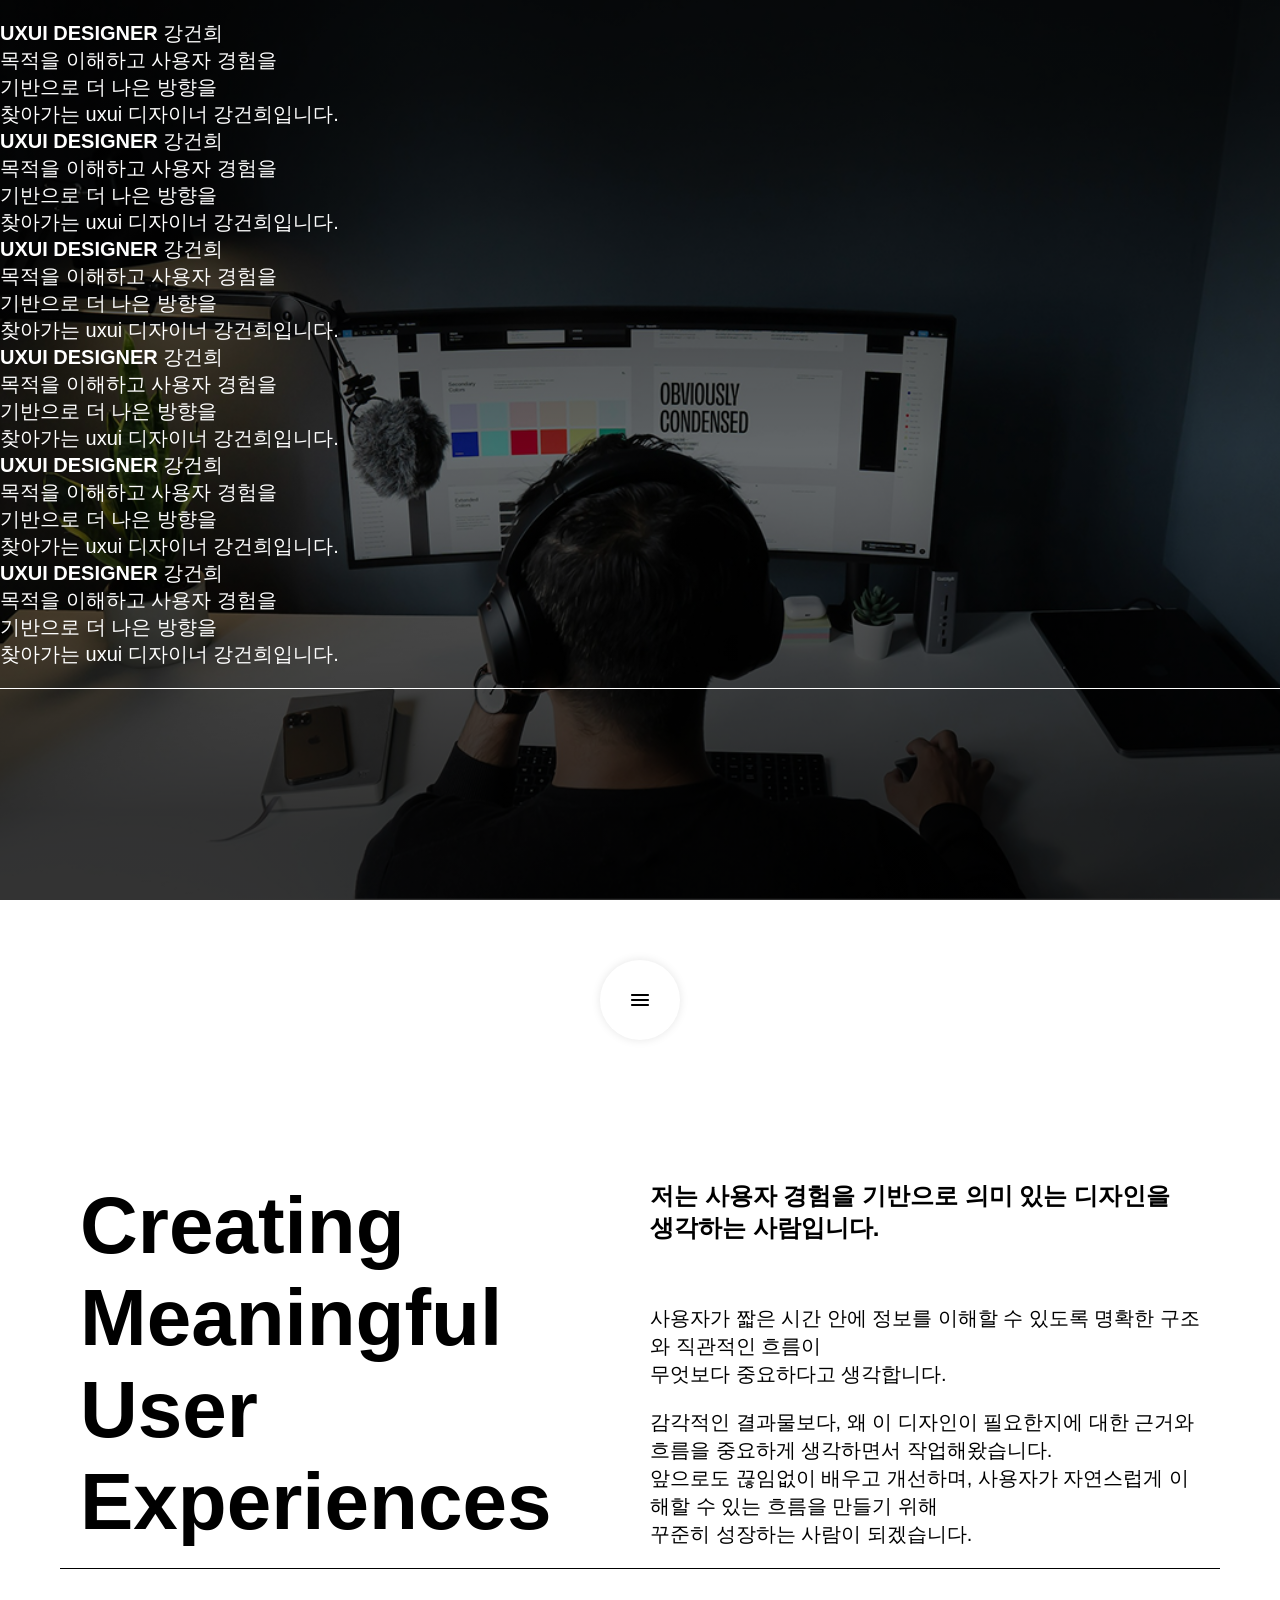
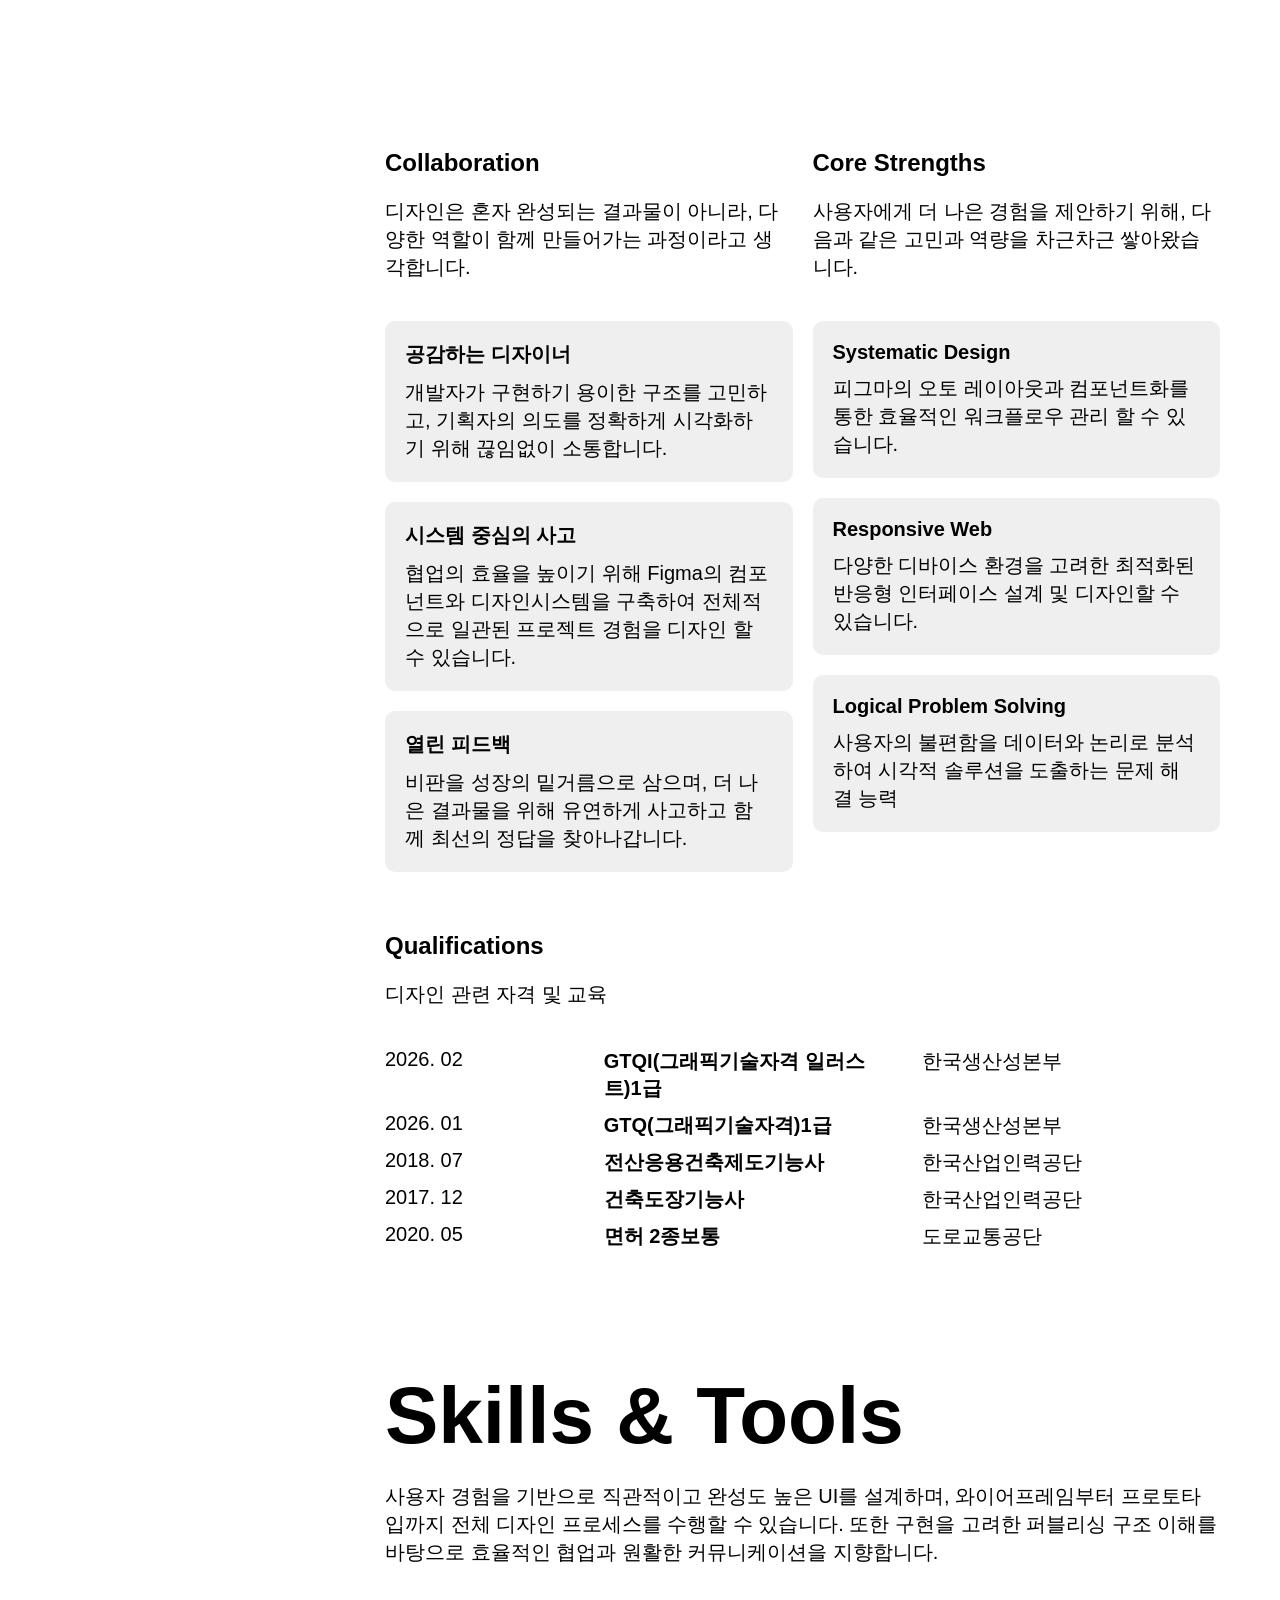
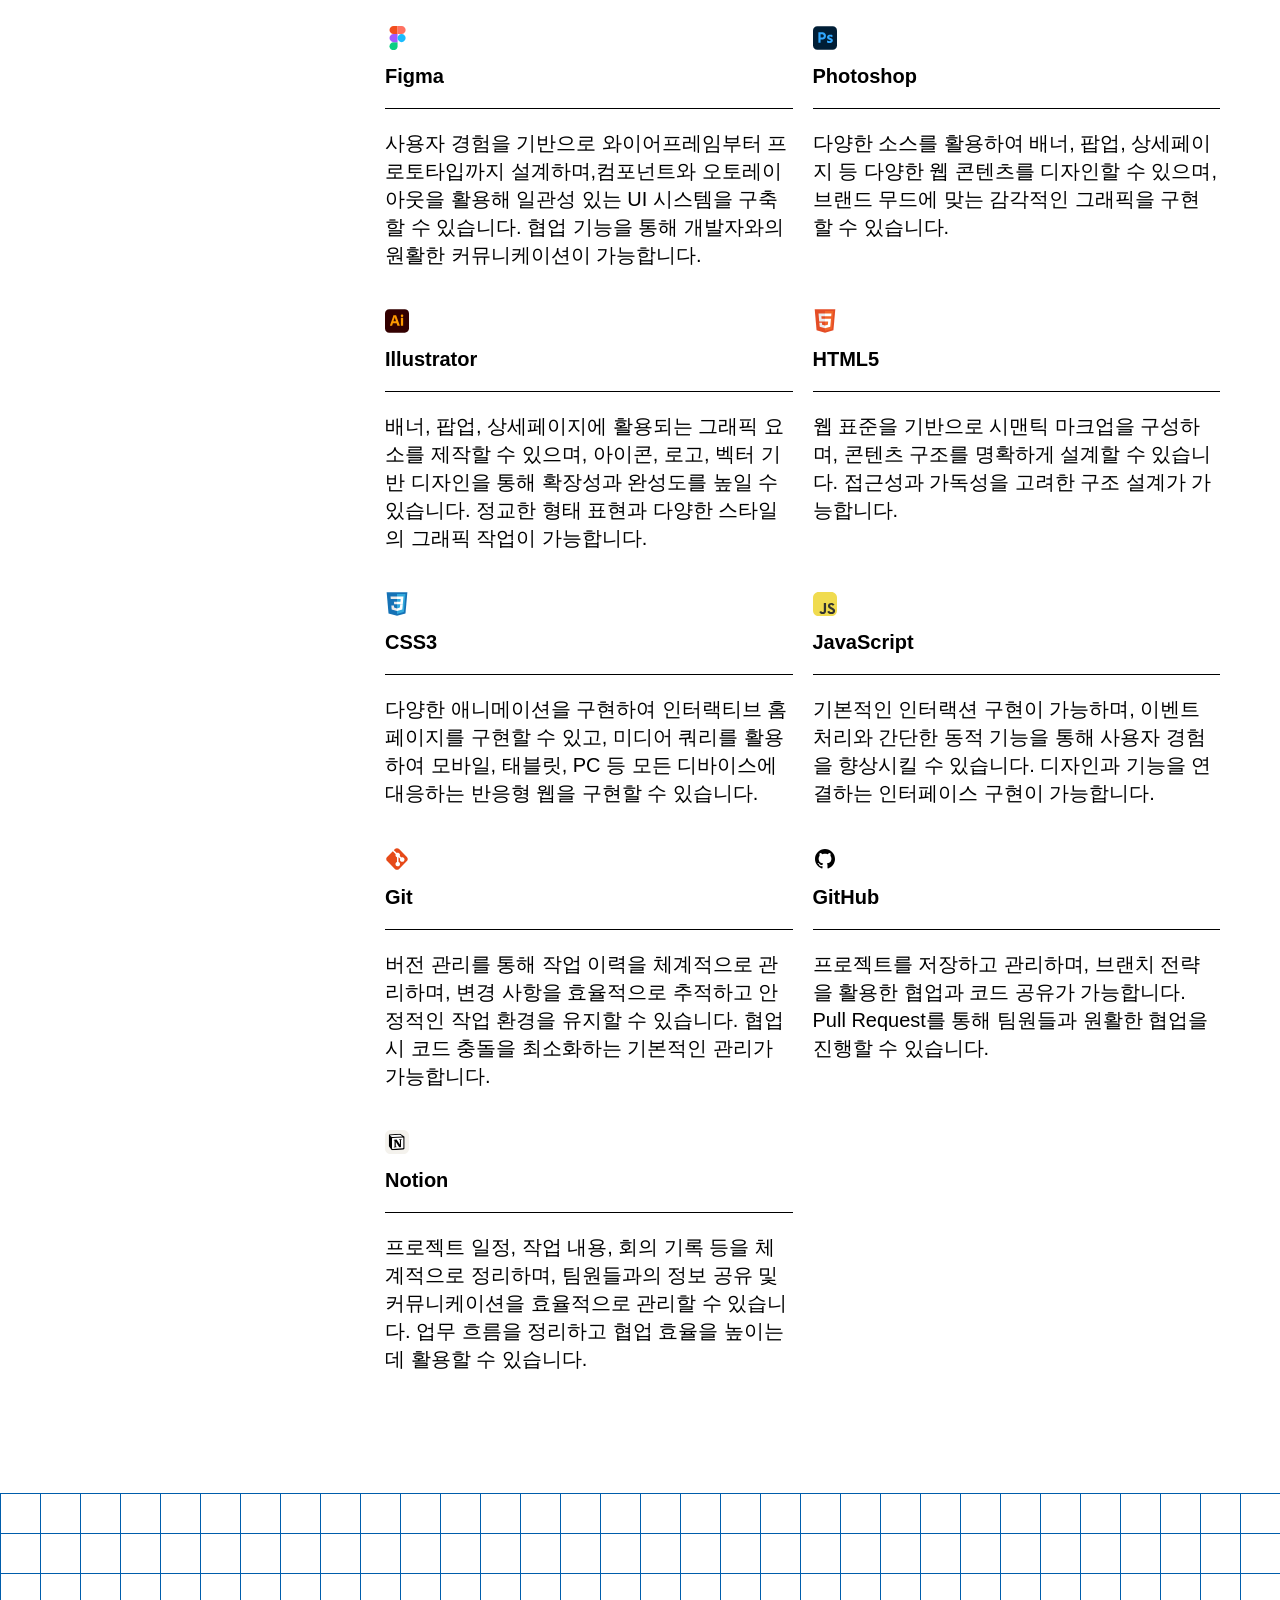
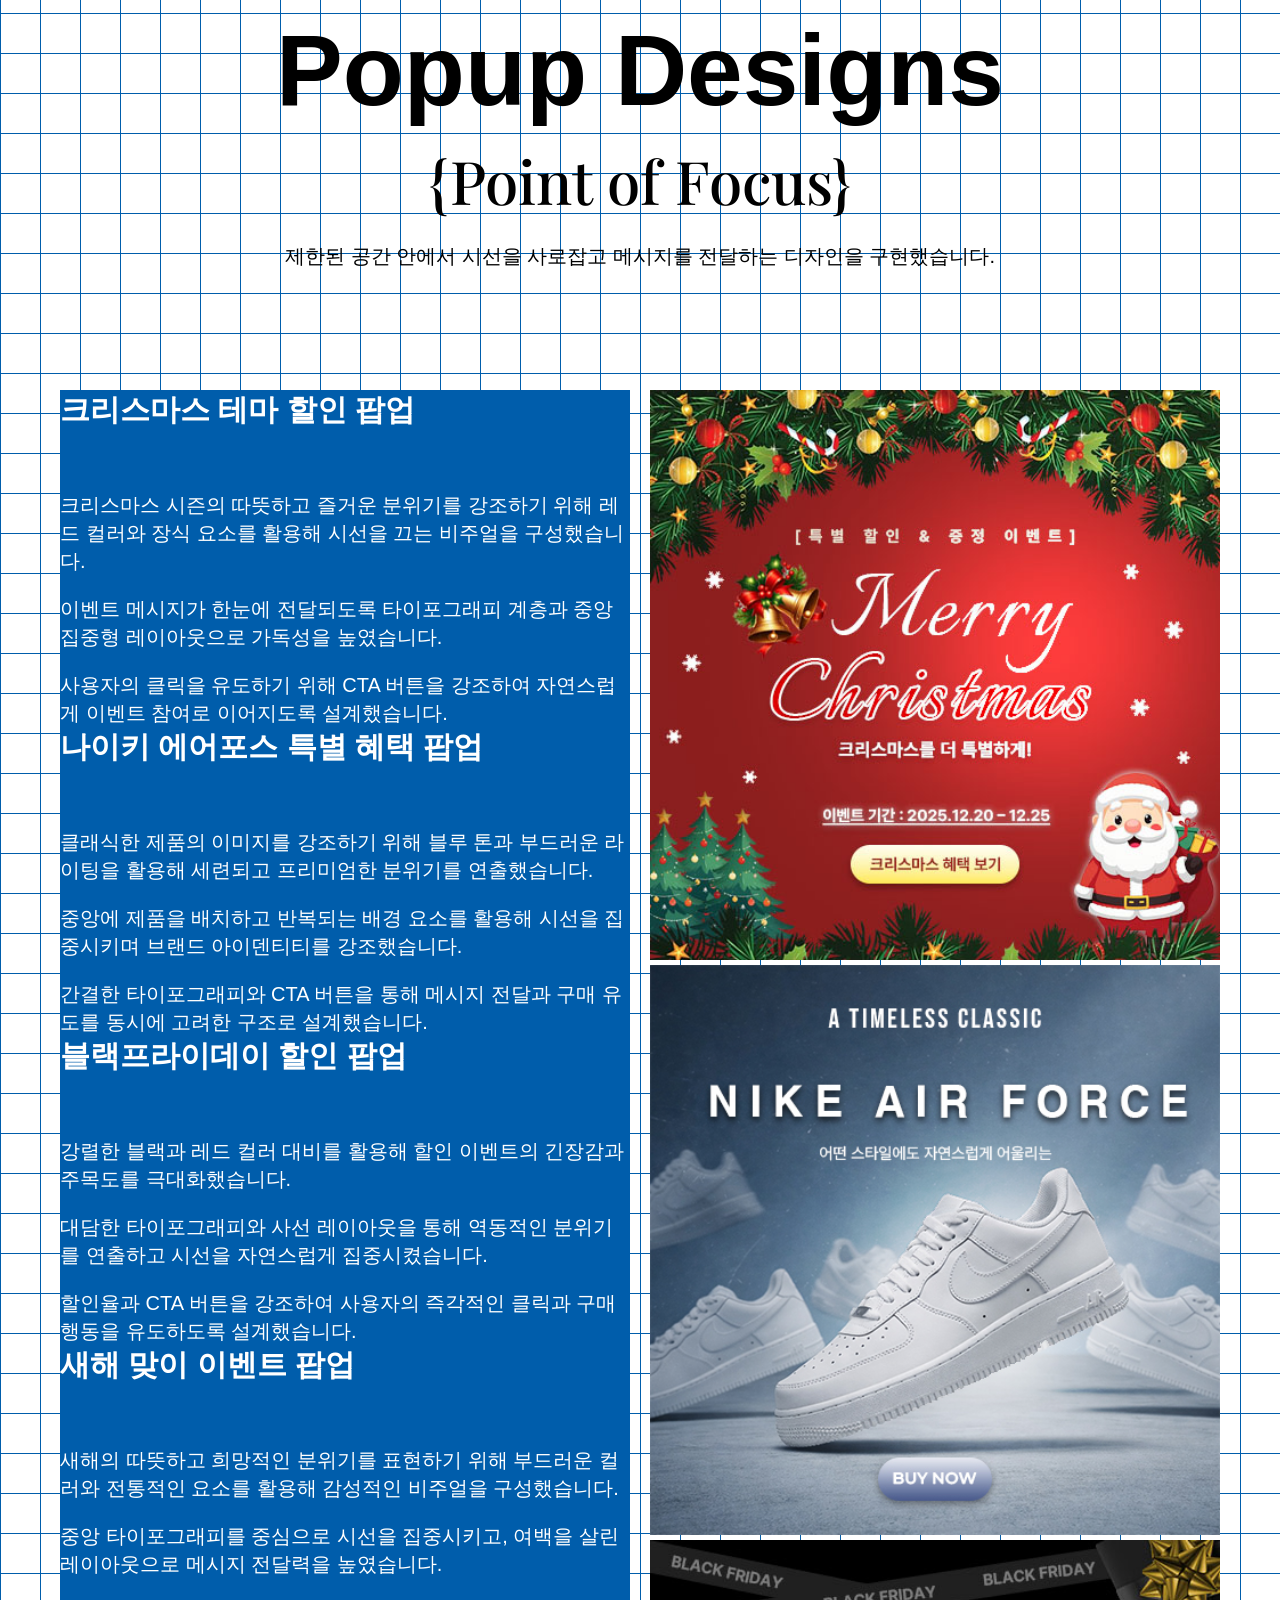
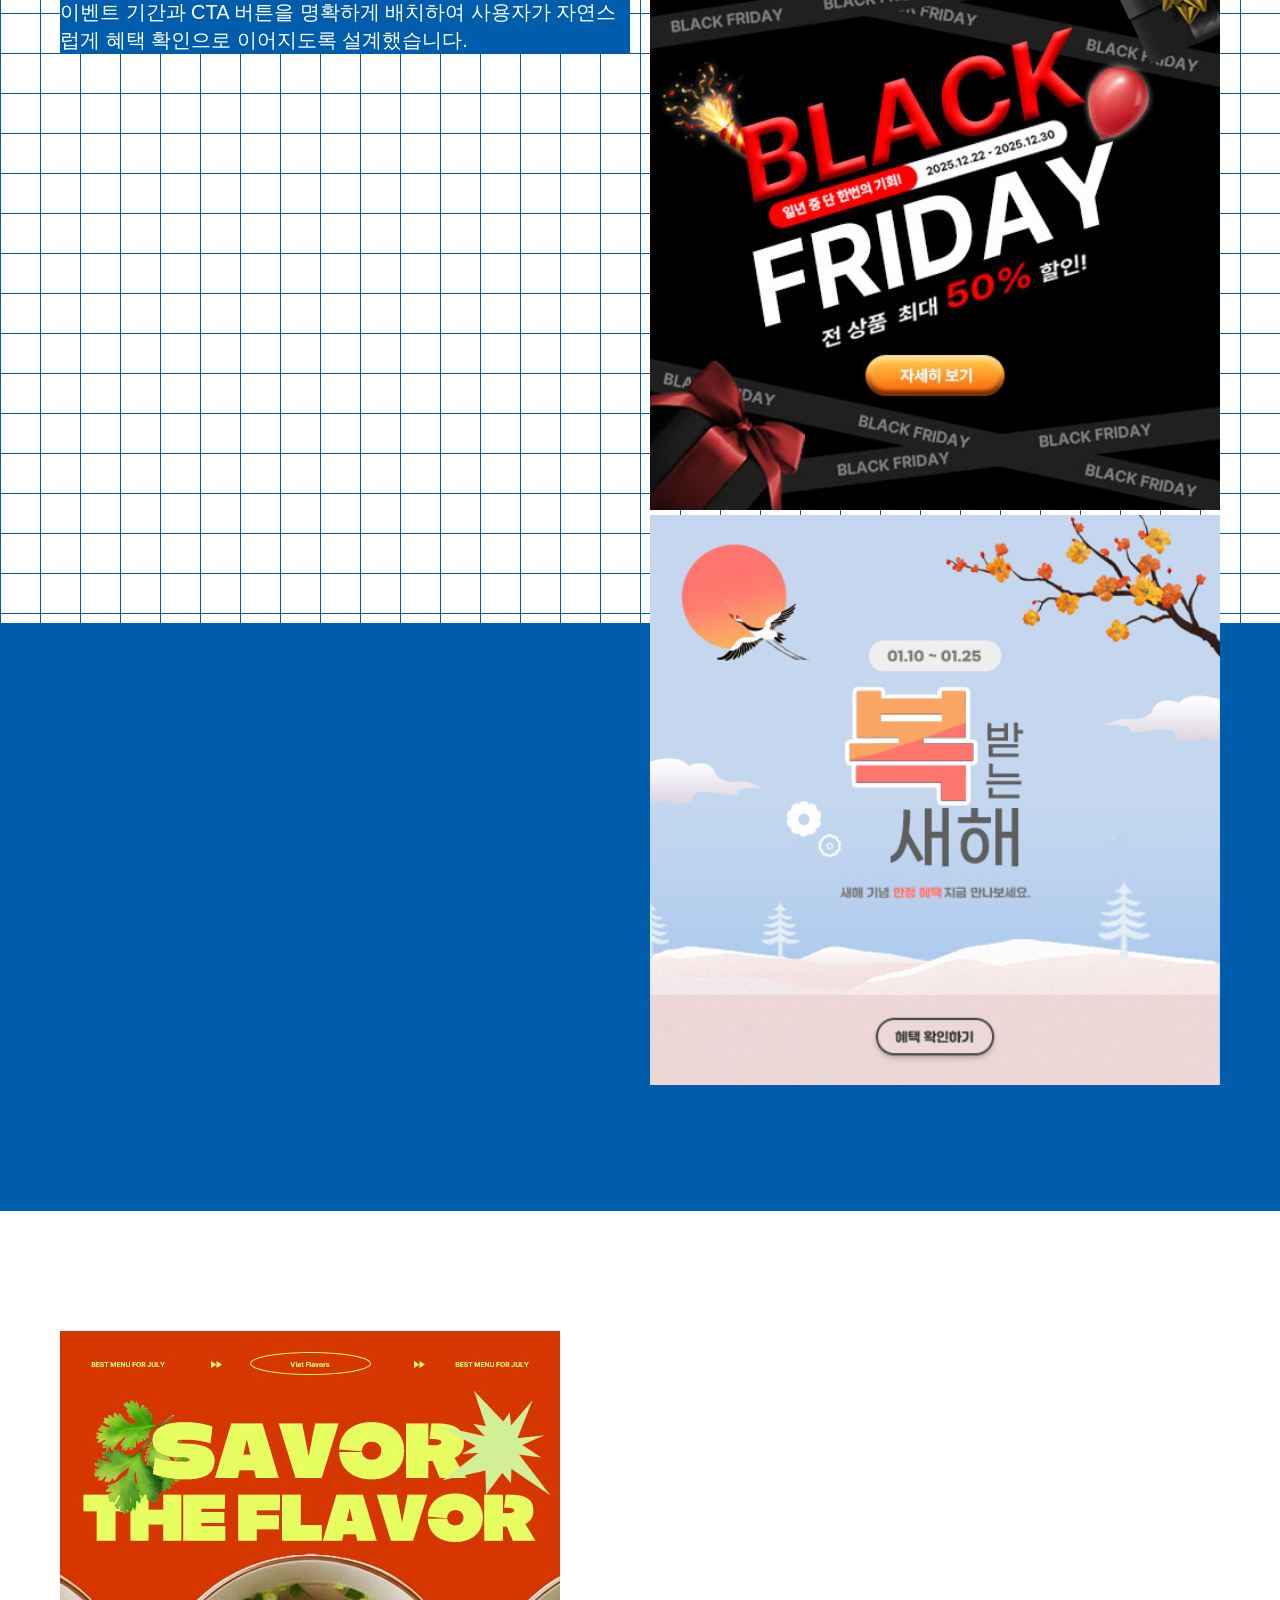
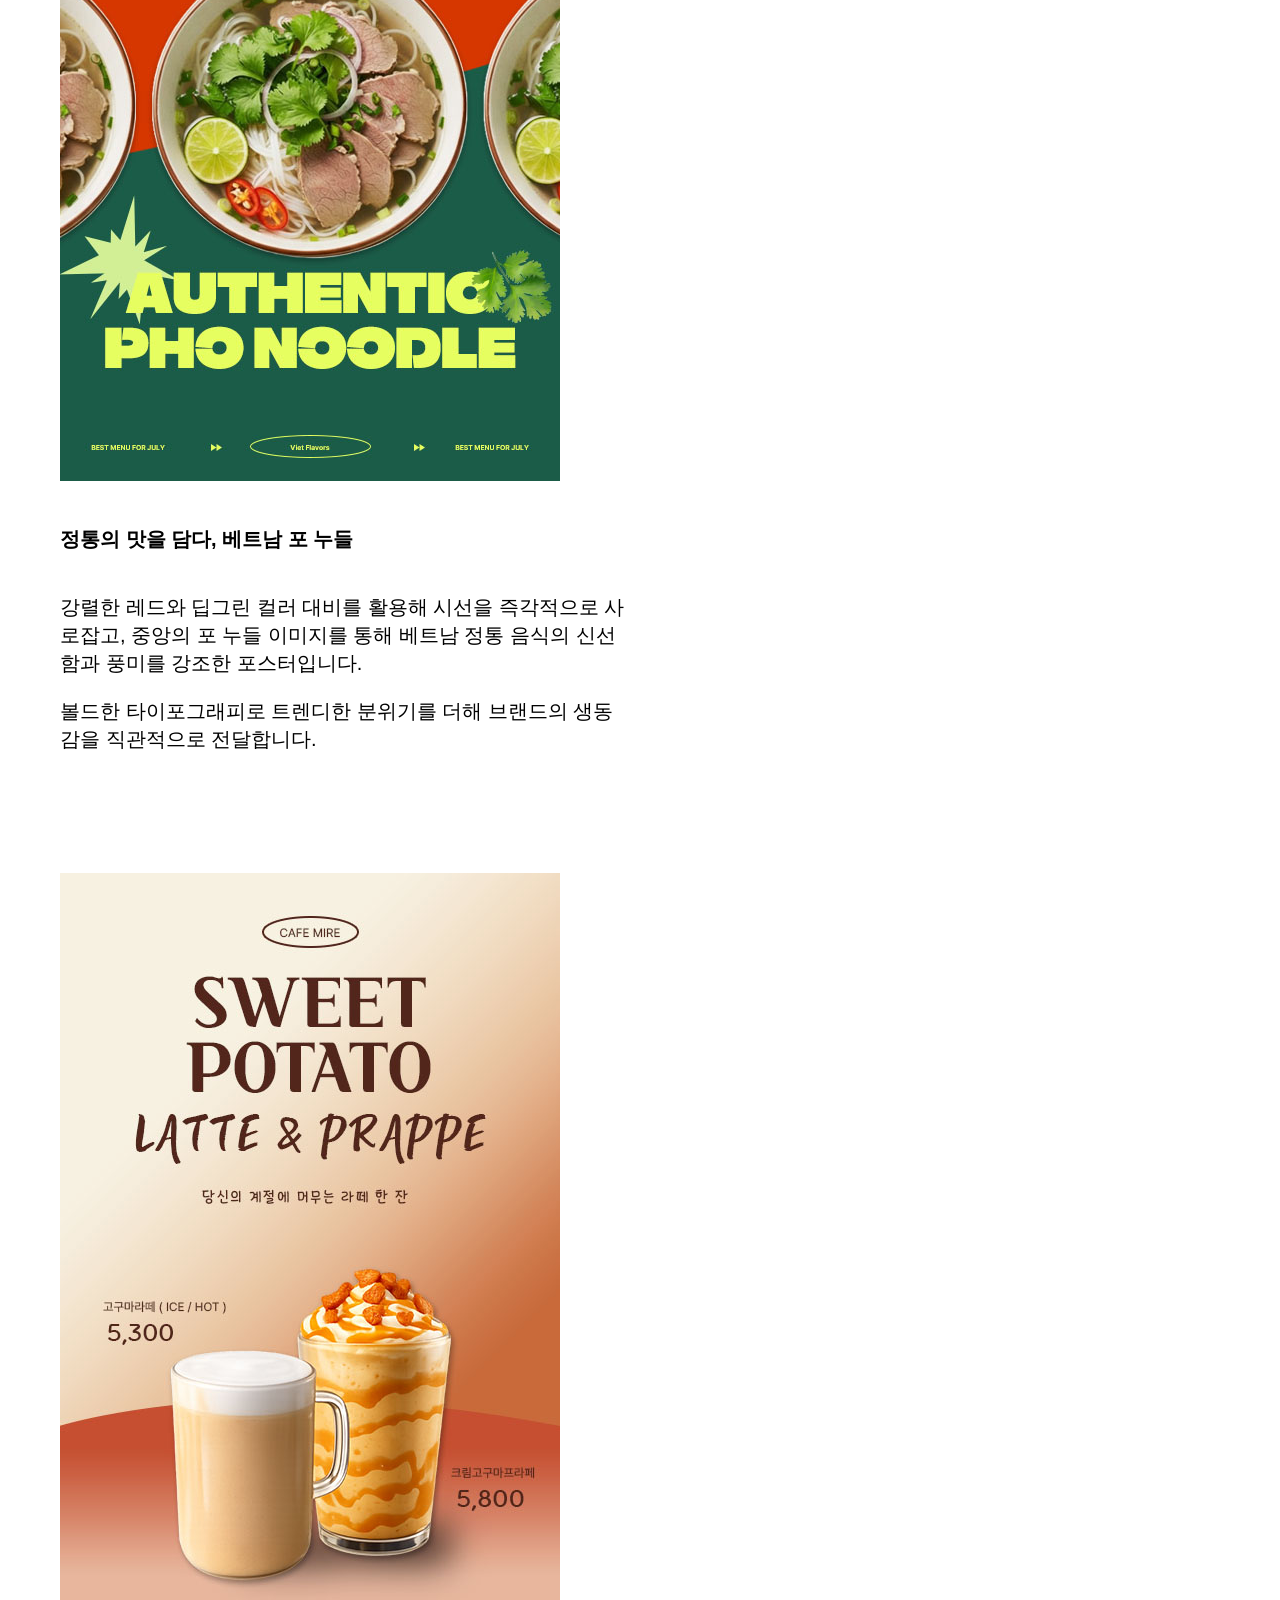
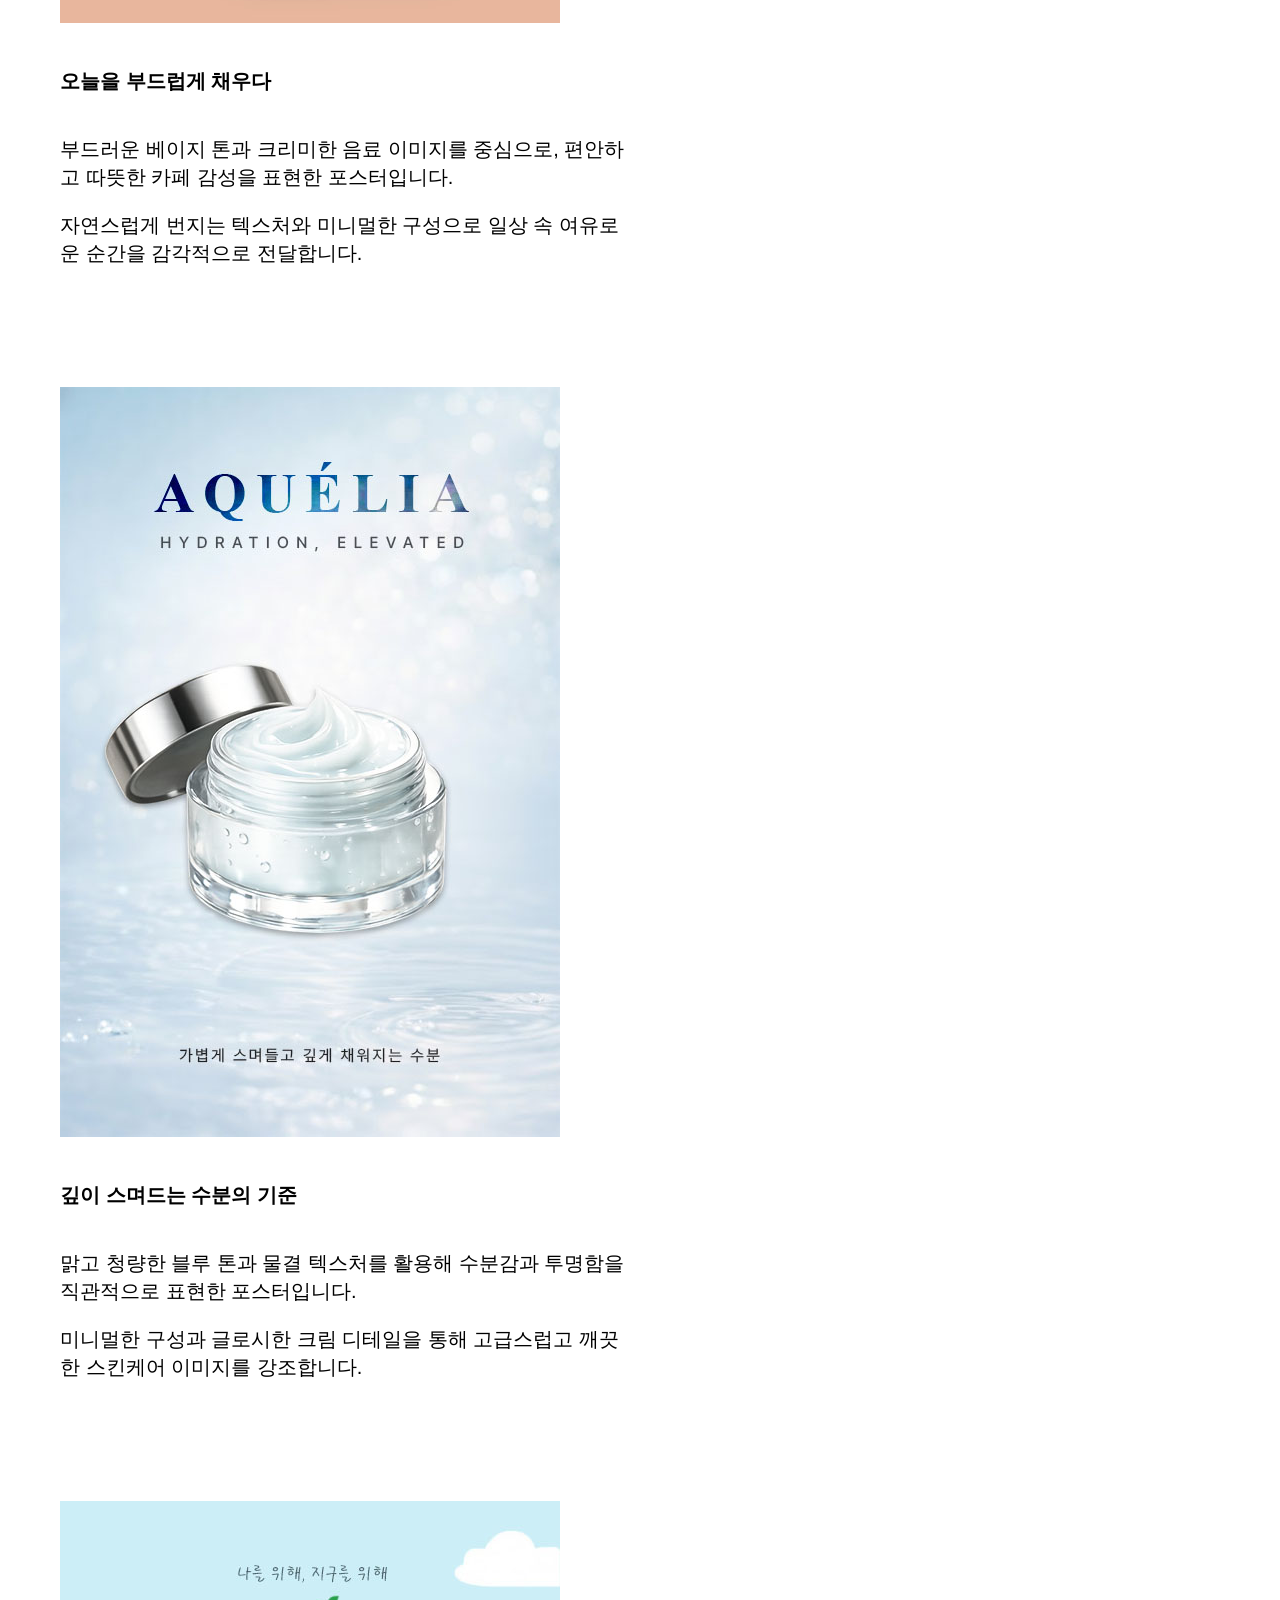
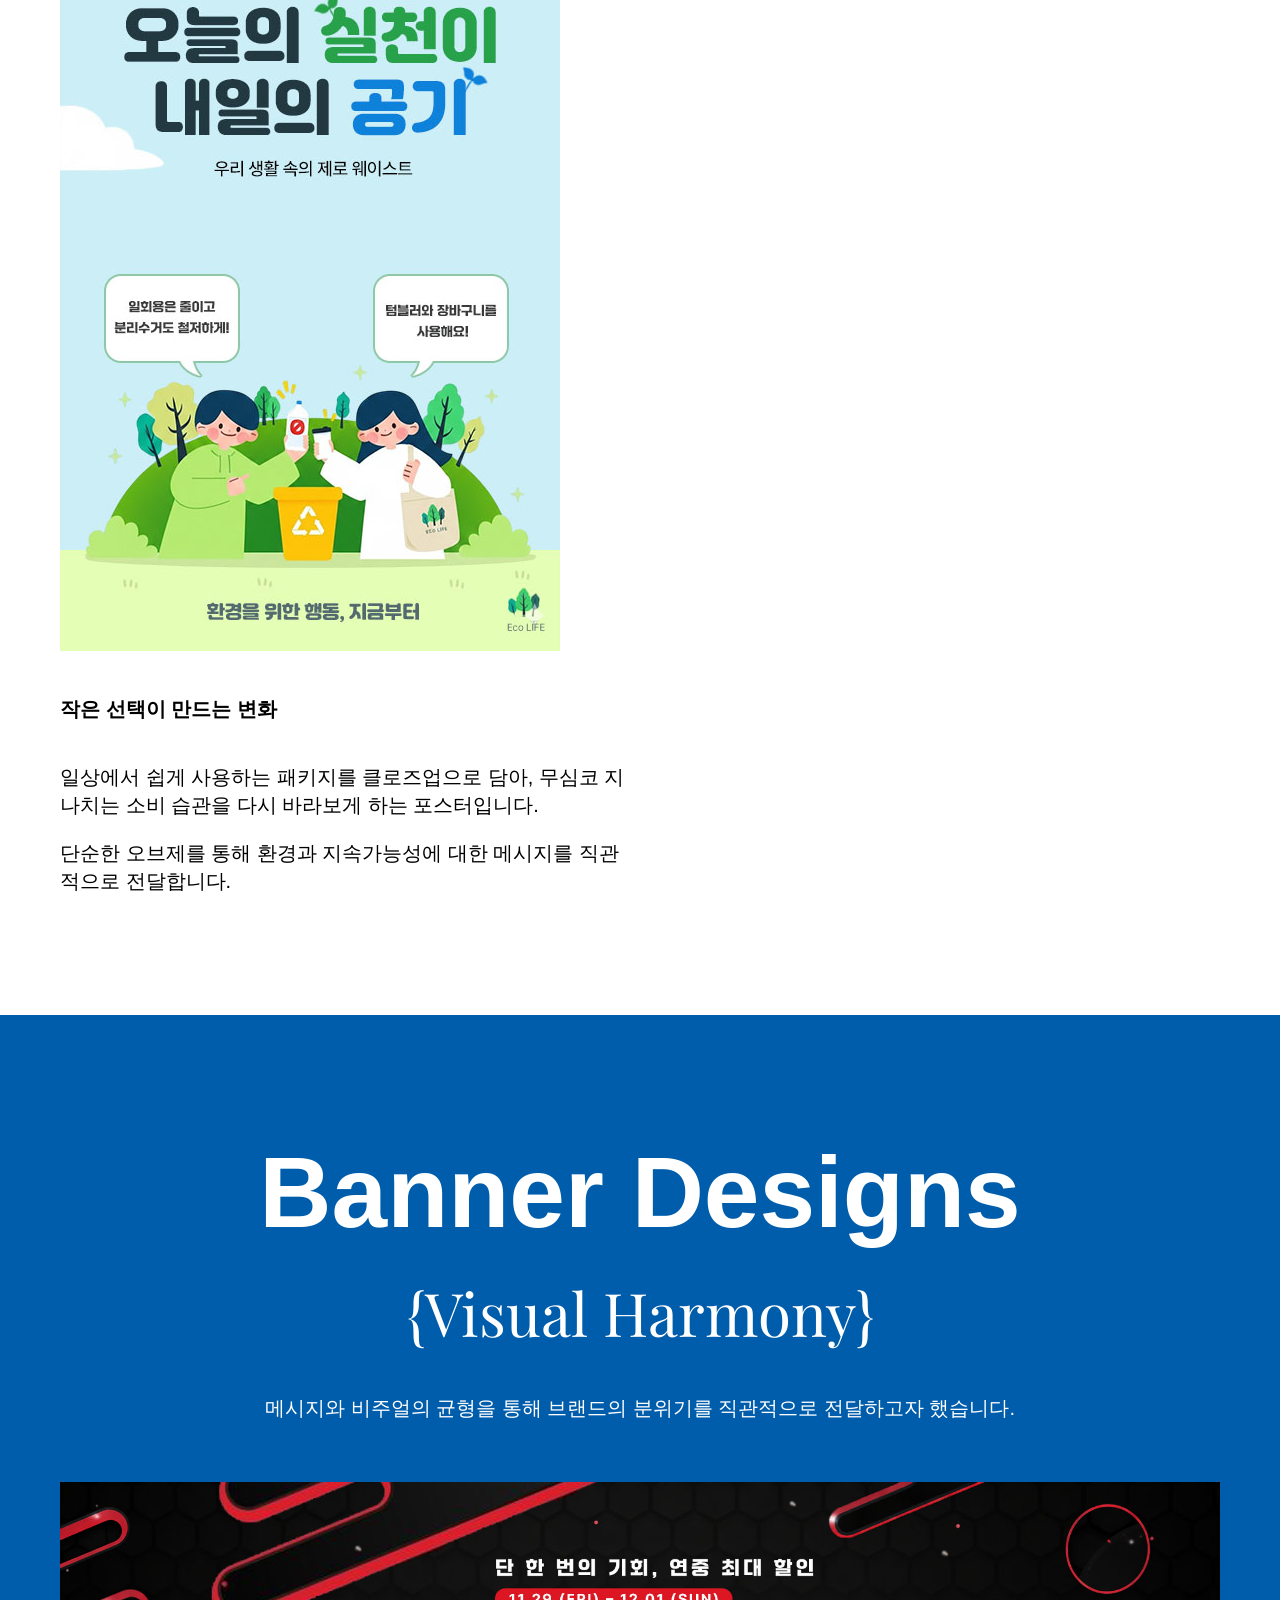
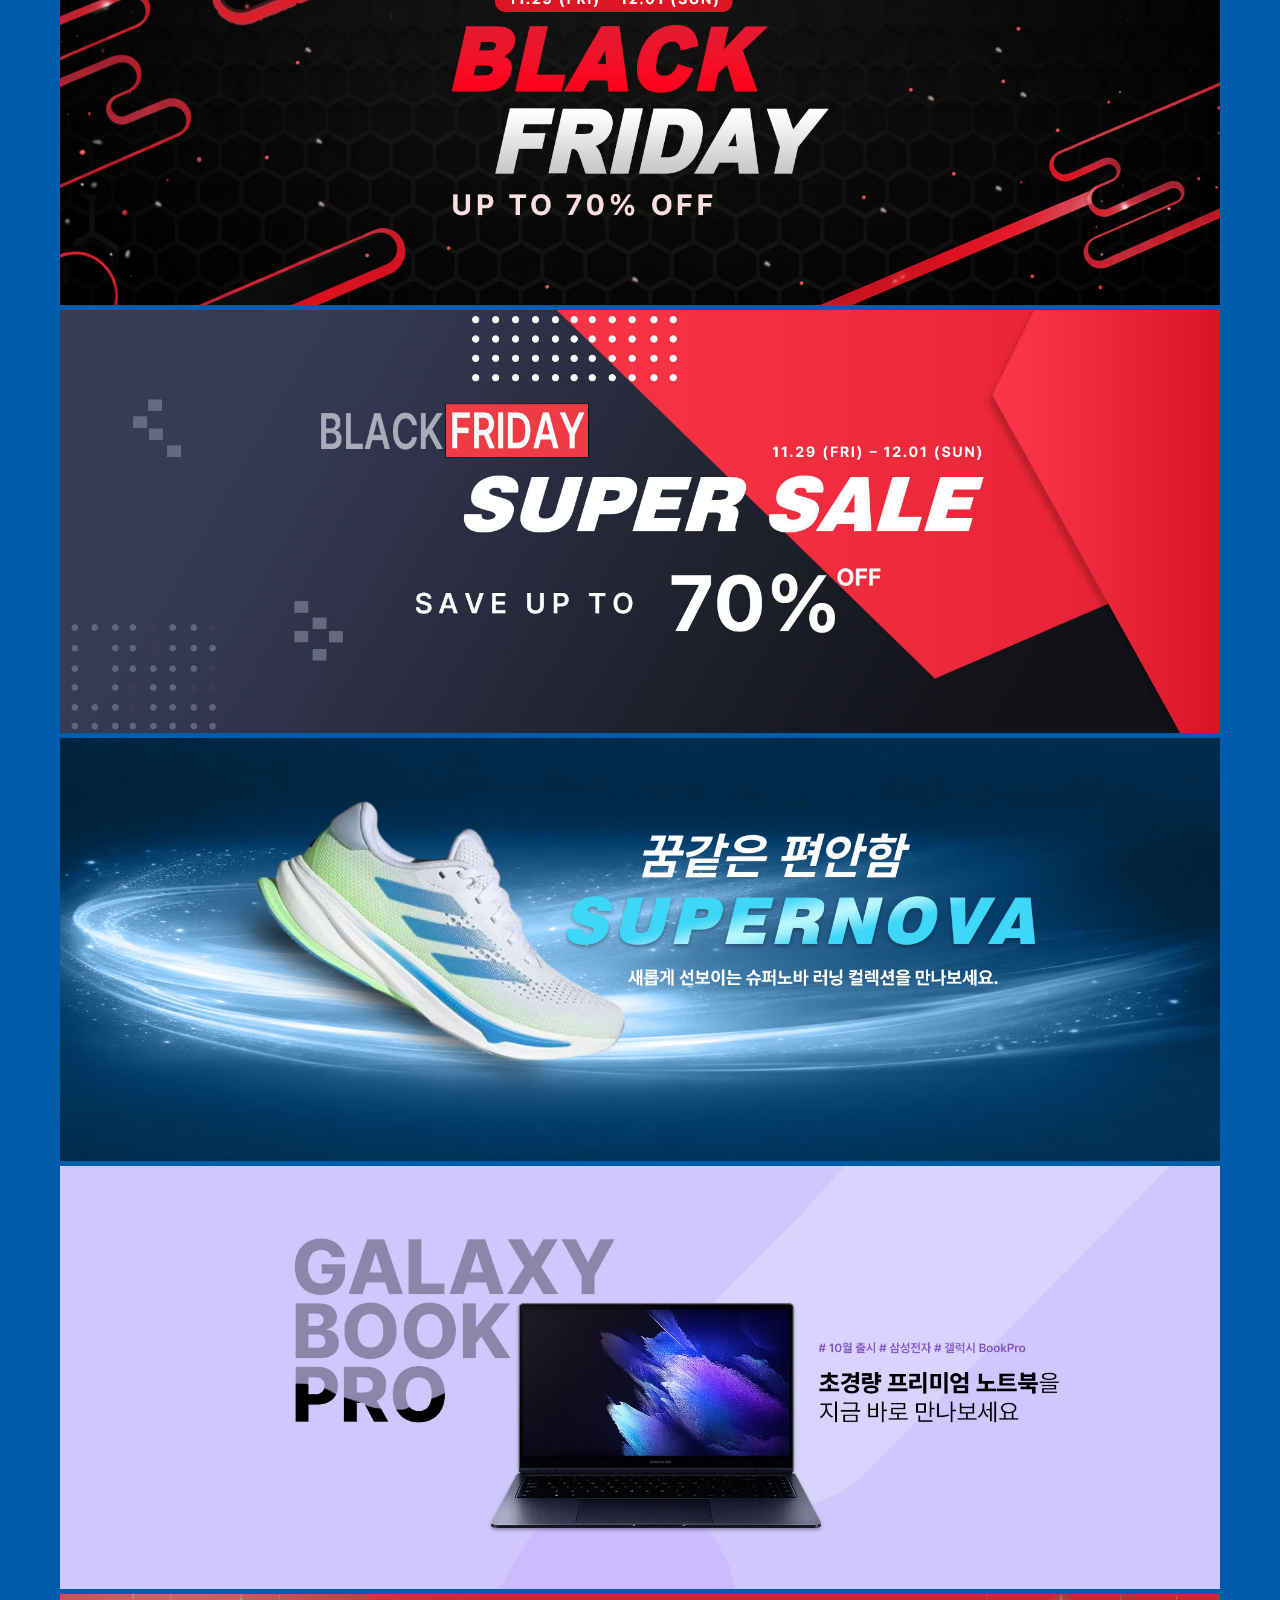
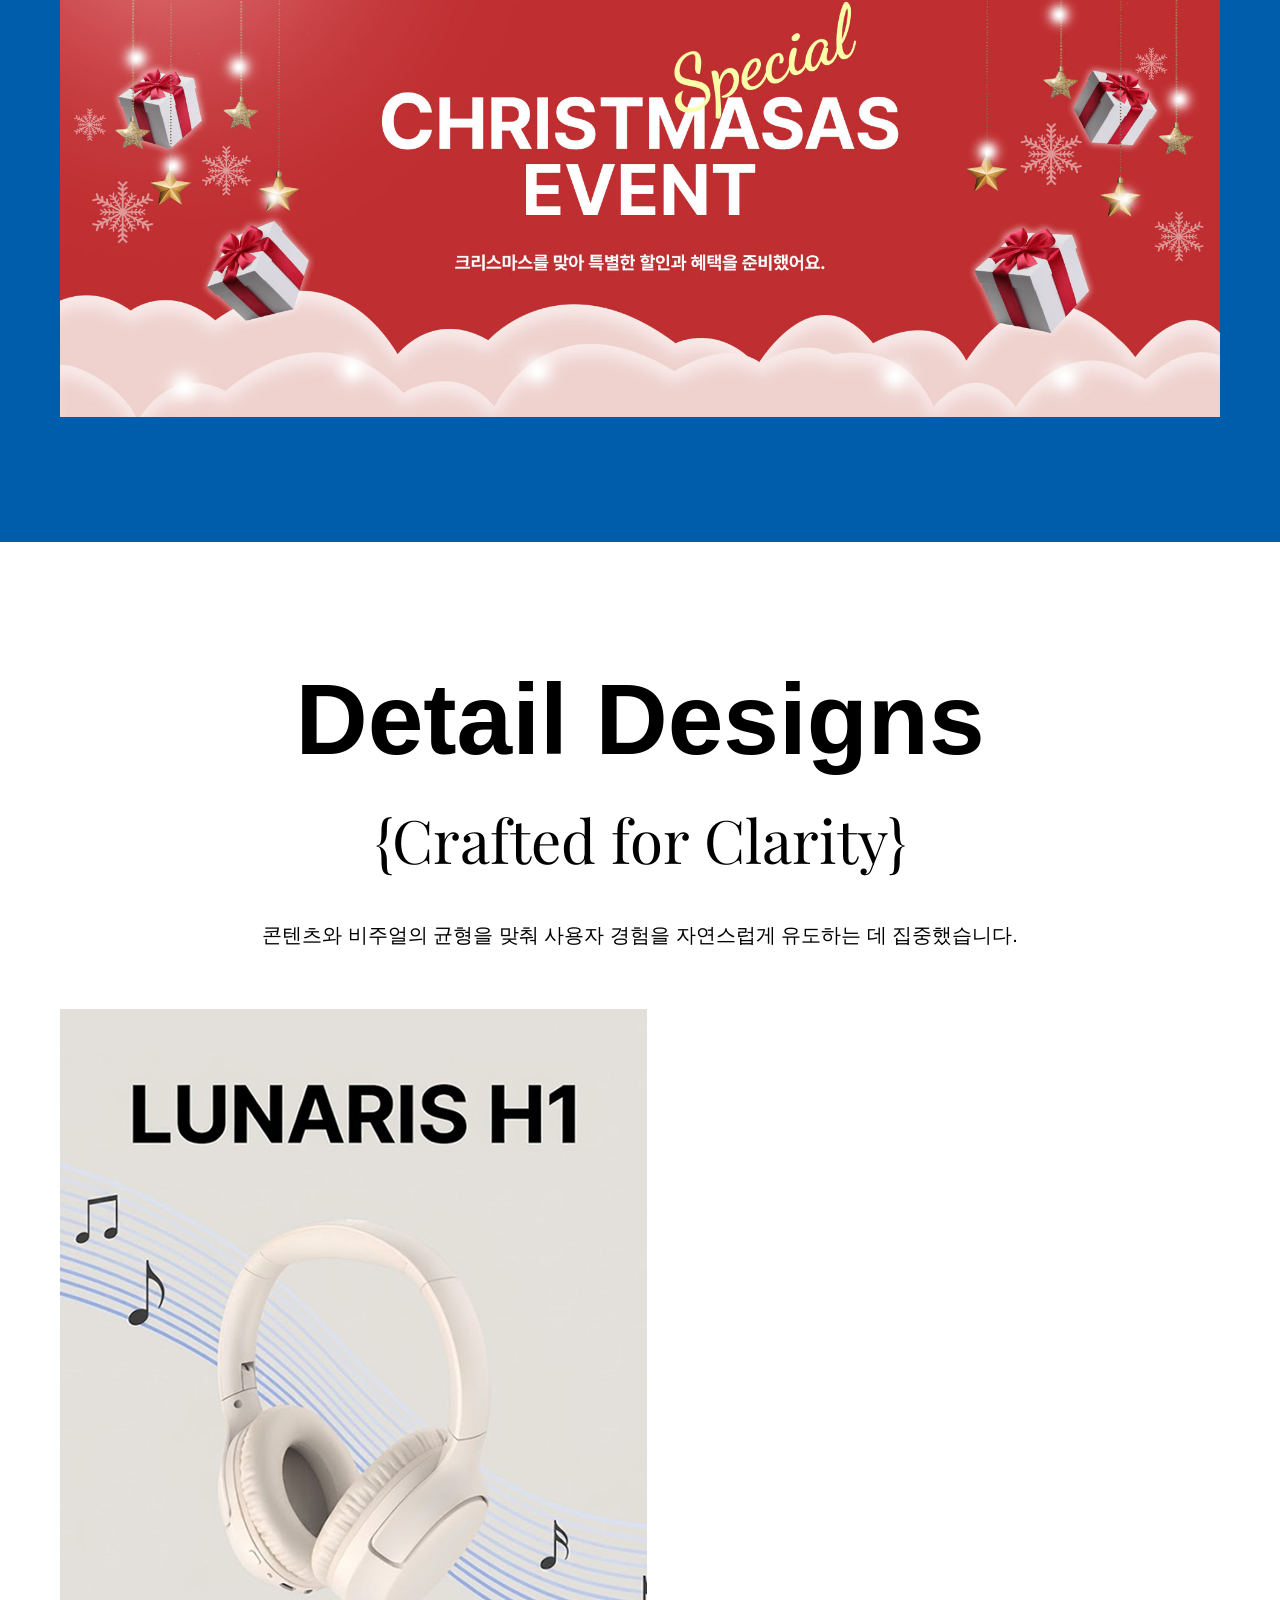
==== commit fe0160ff: "end!" ====
--- a/index.html
+++ b/index.html
@@ -553,7 +553,7 @@
                         <figure>
                             <img src="./img/tab-icon.svg" alt="탭패드 1024픽셀">
                         </figure>
-                        <h5>Tab-Fad</h5>
+                        <h5>Tab-Pad</h5>
                         <p>1024px</p>
                     </li>
                     <li class="ani2">
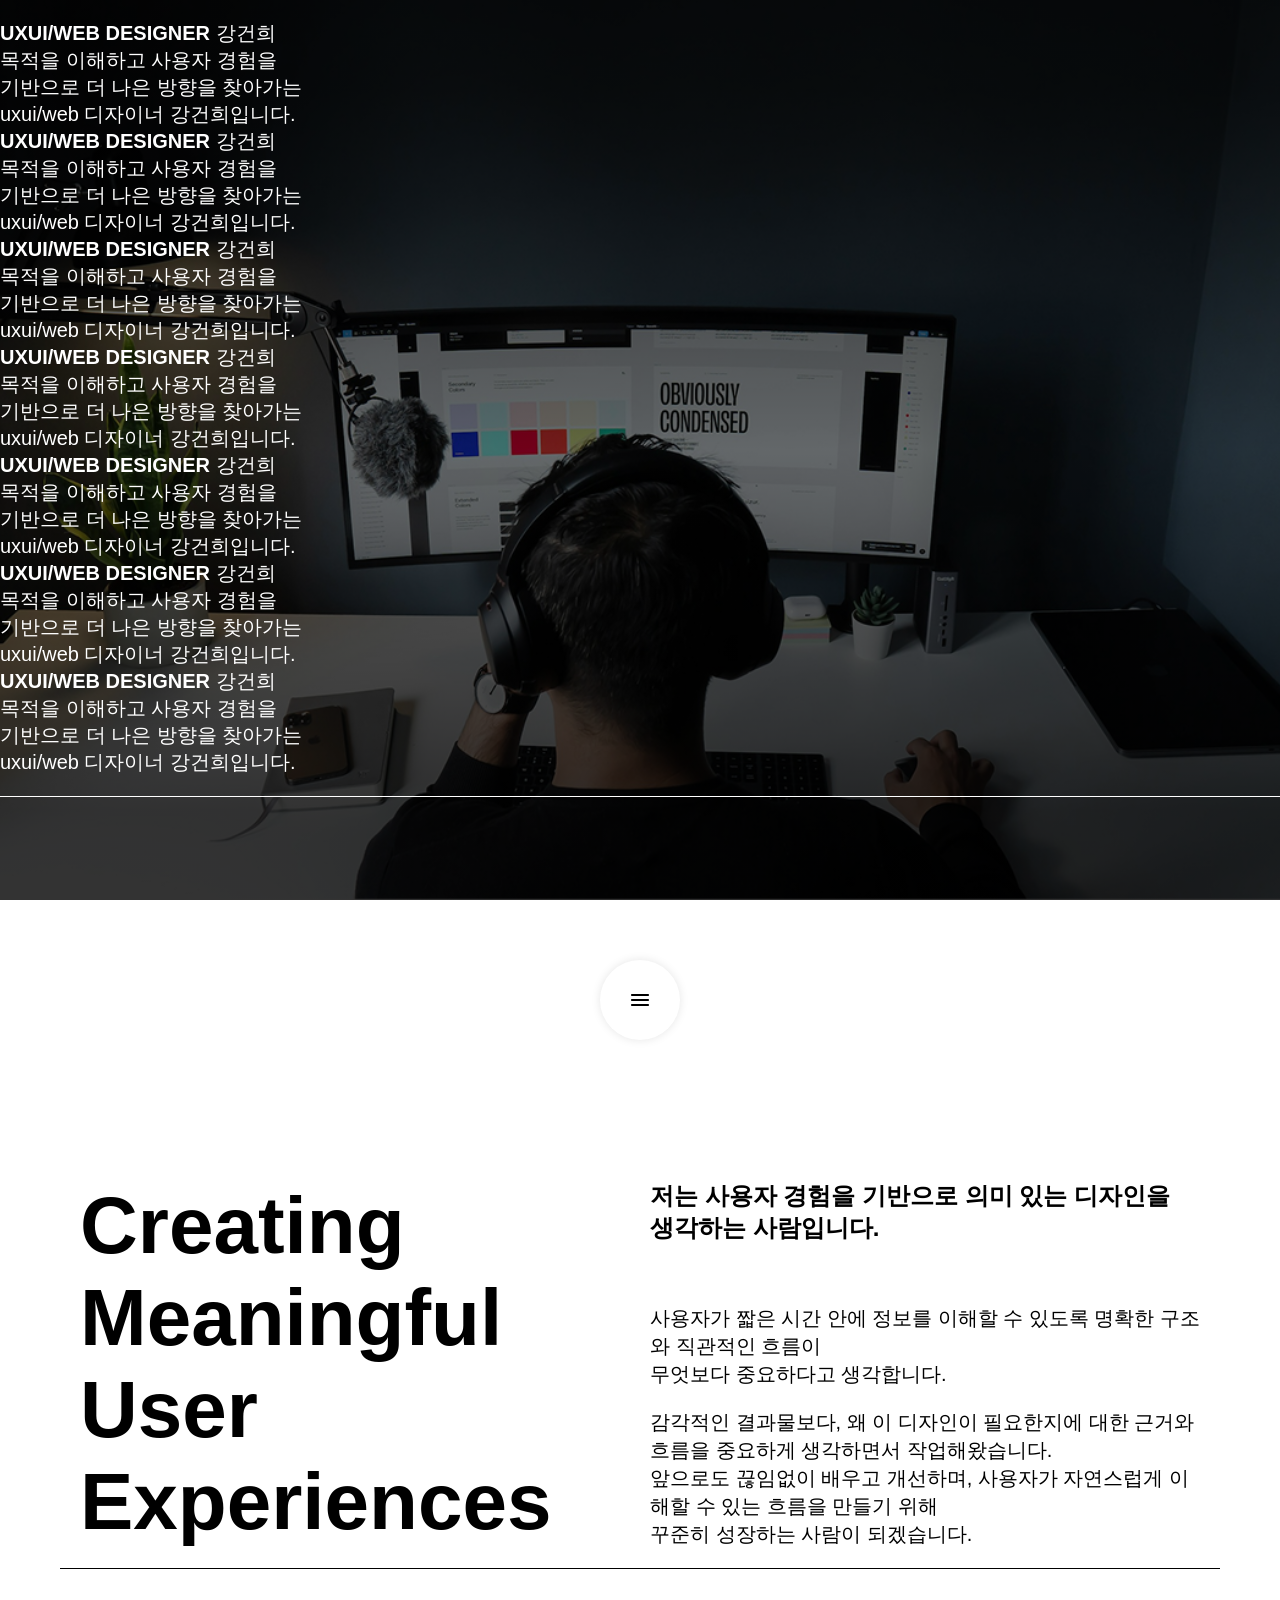
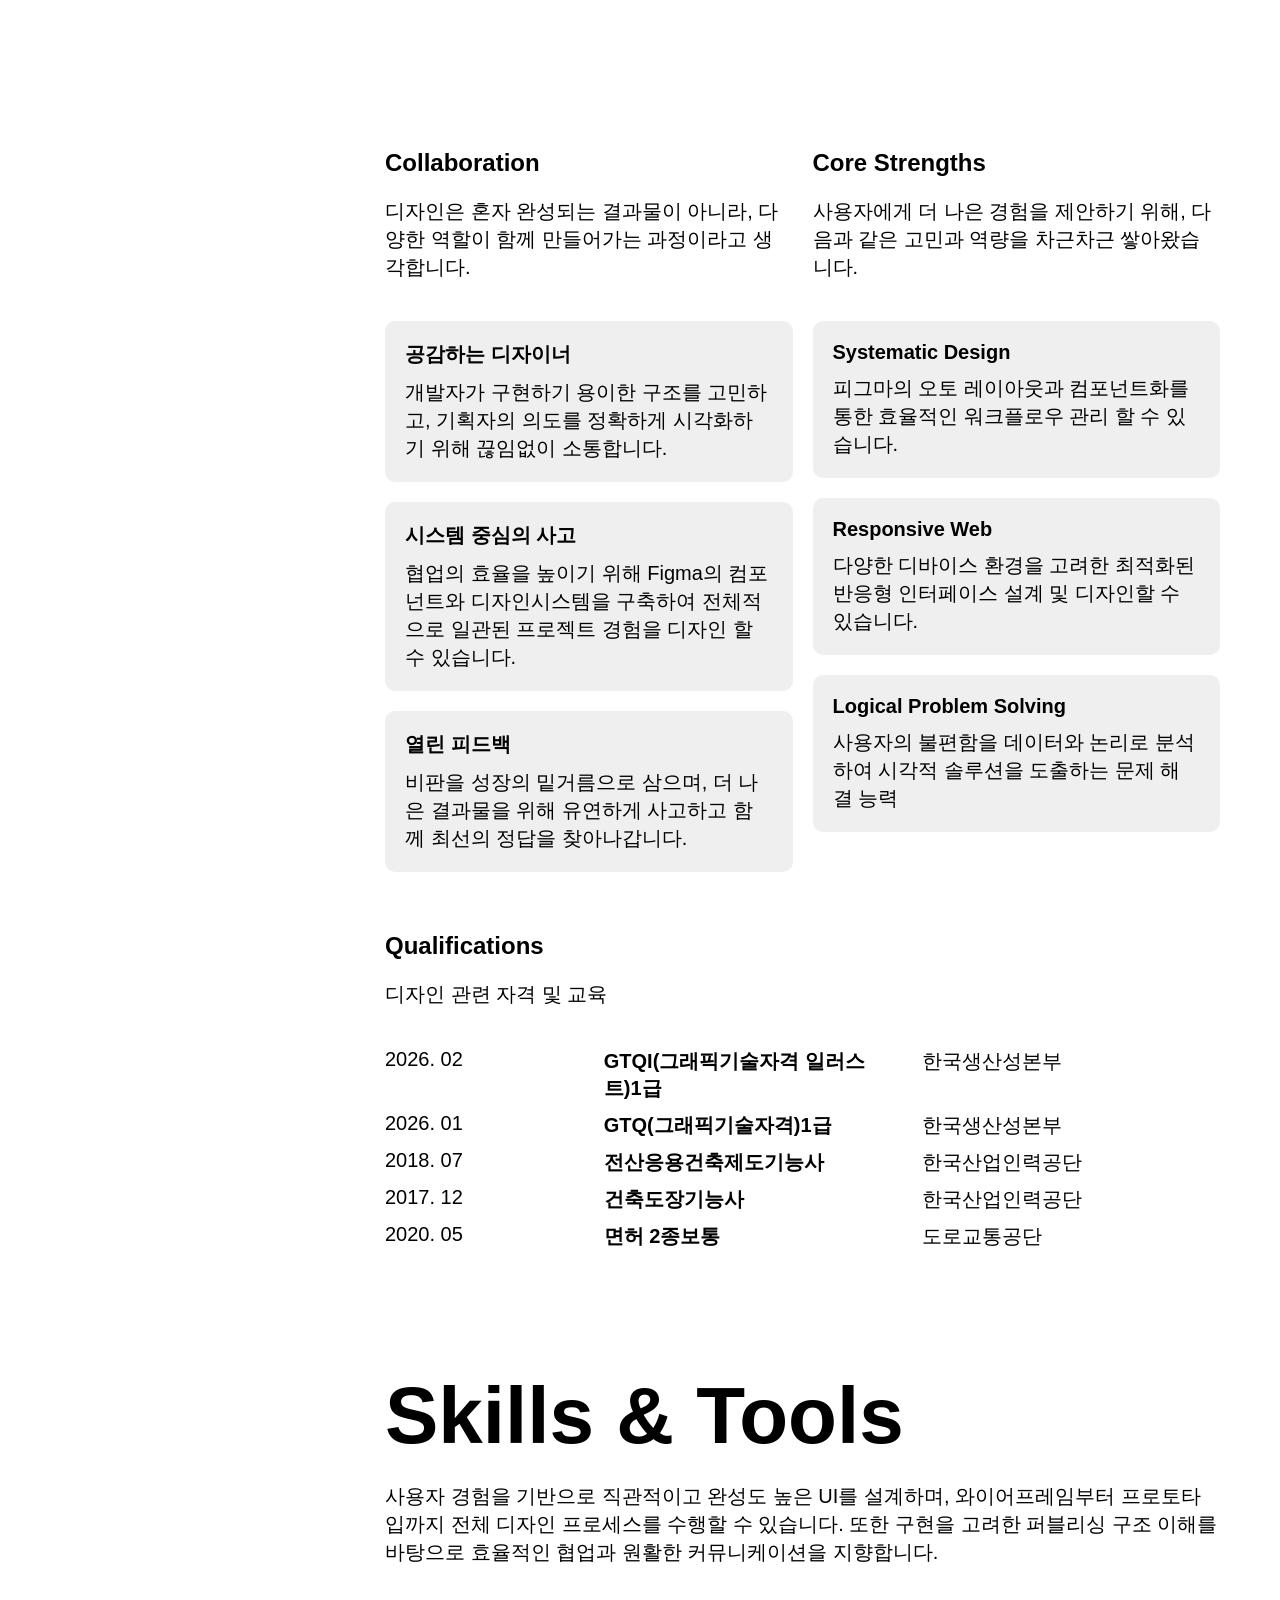
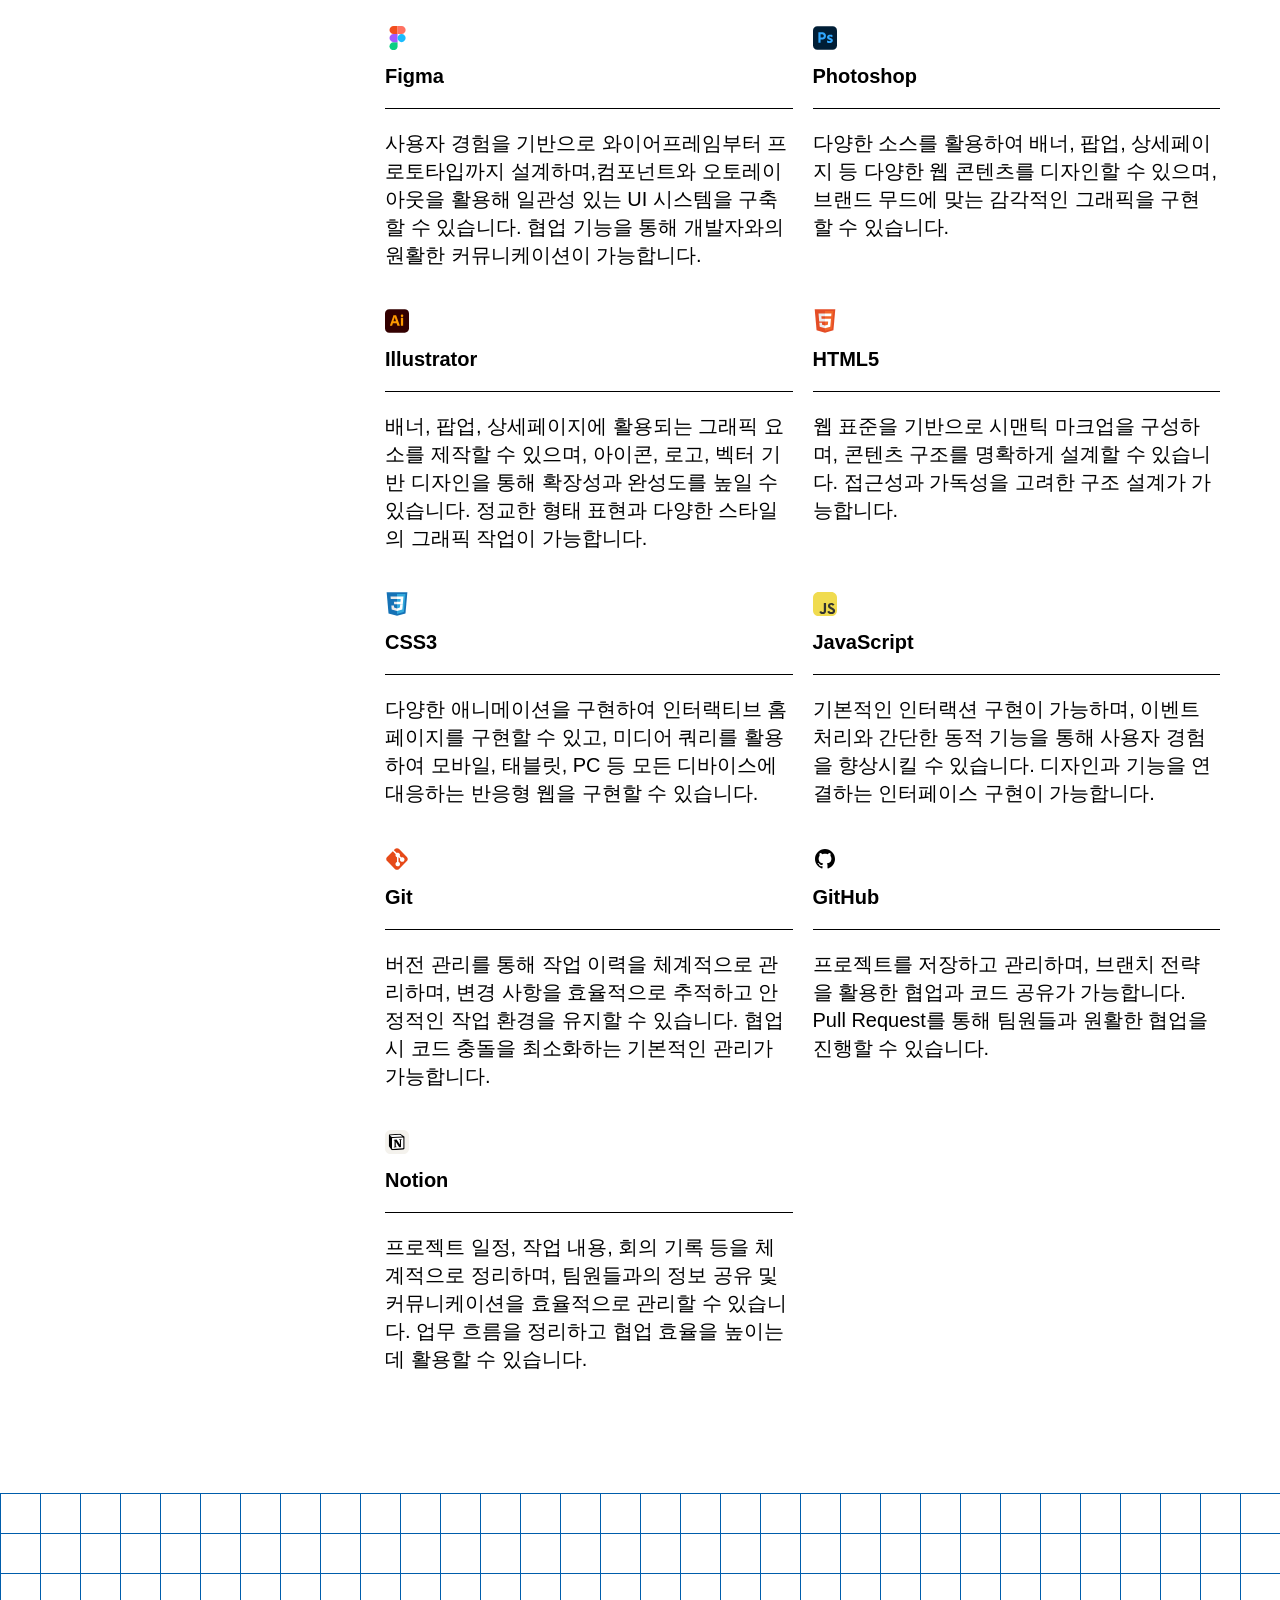
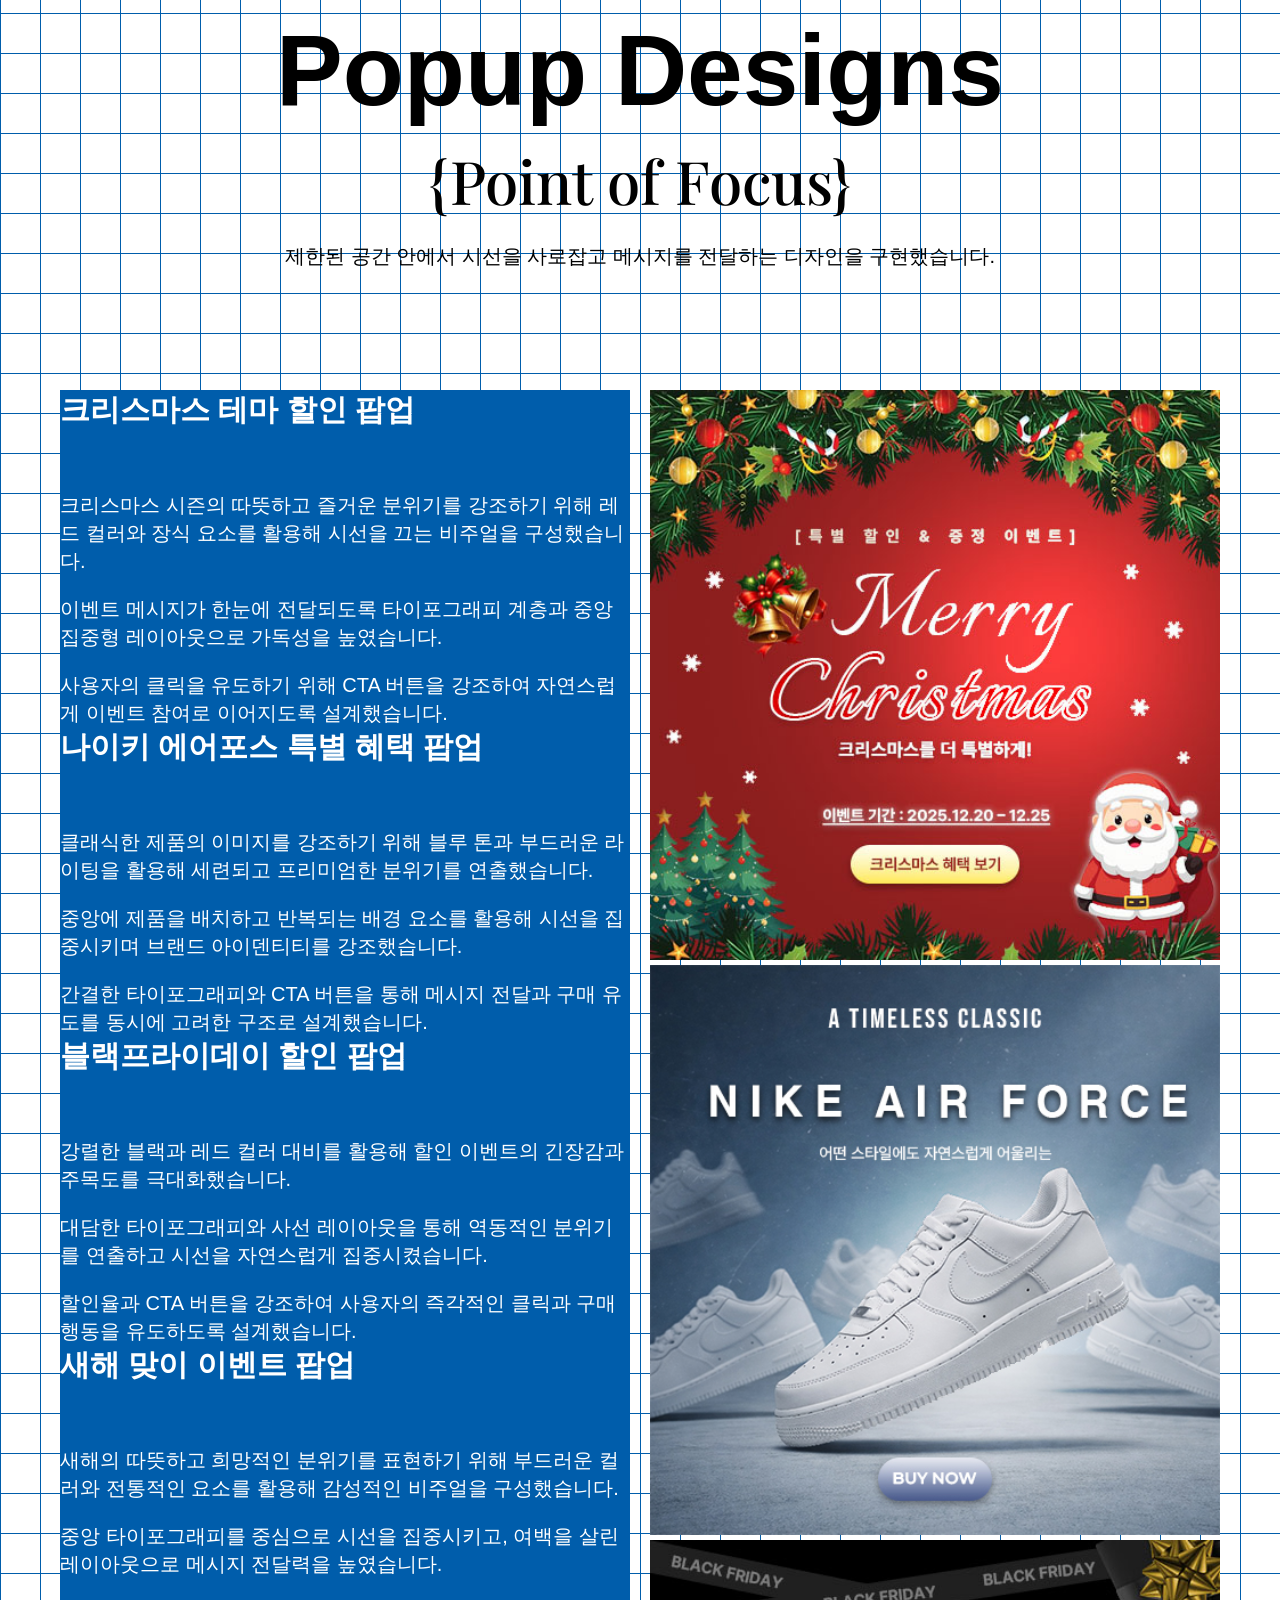
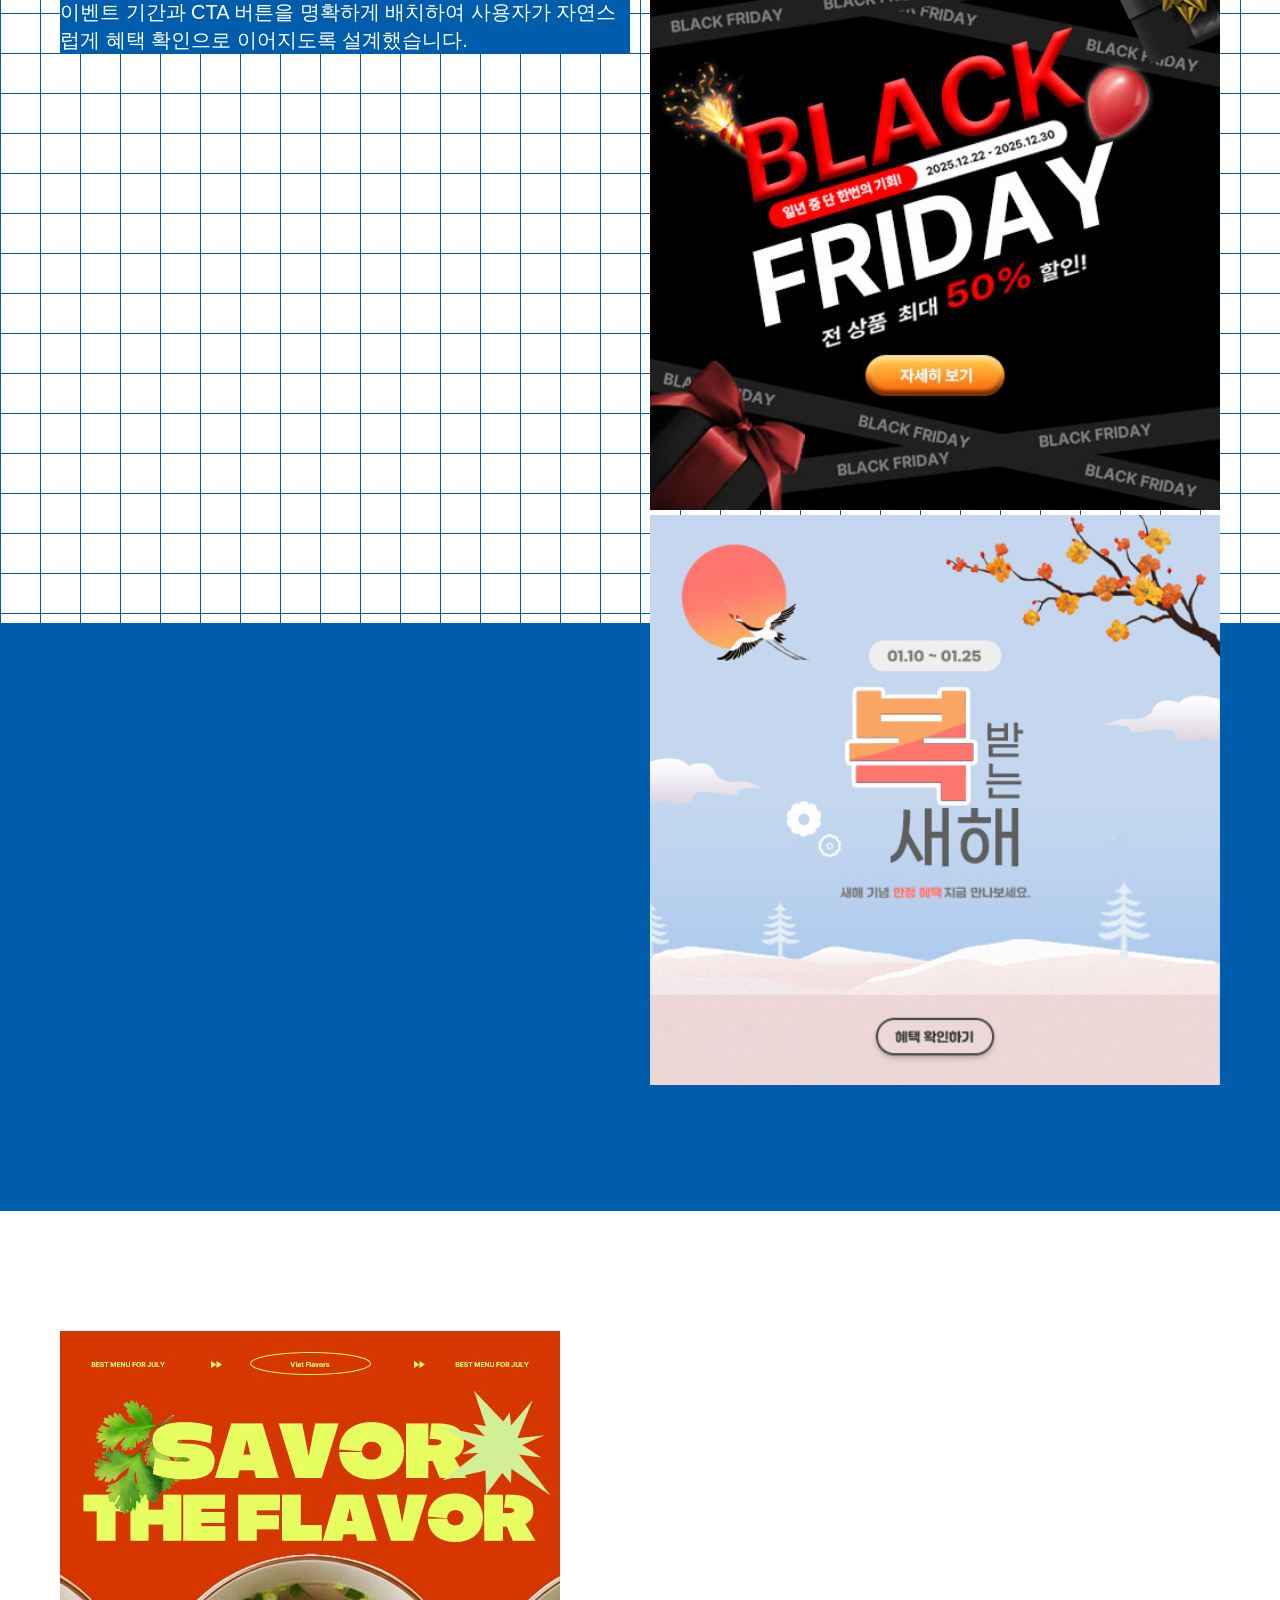
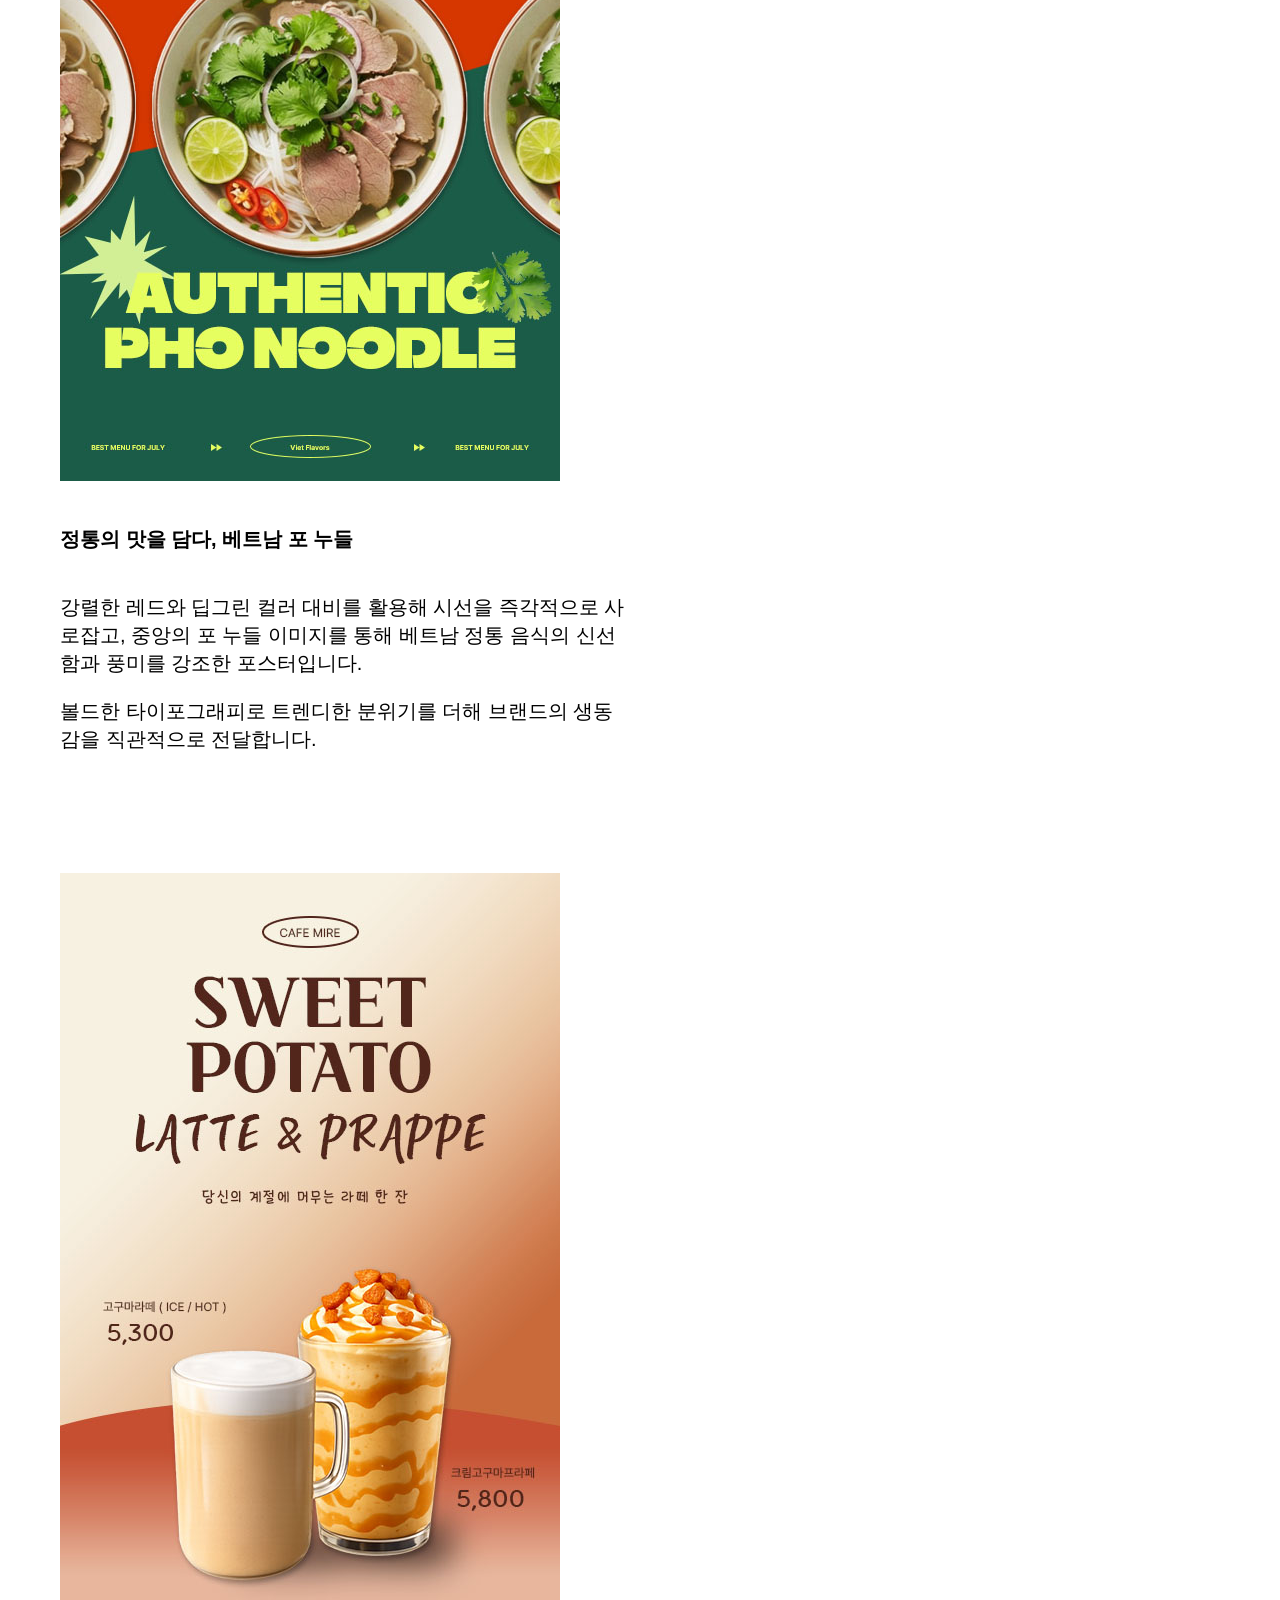
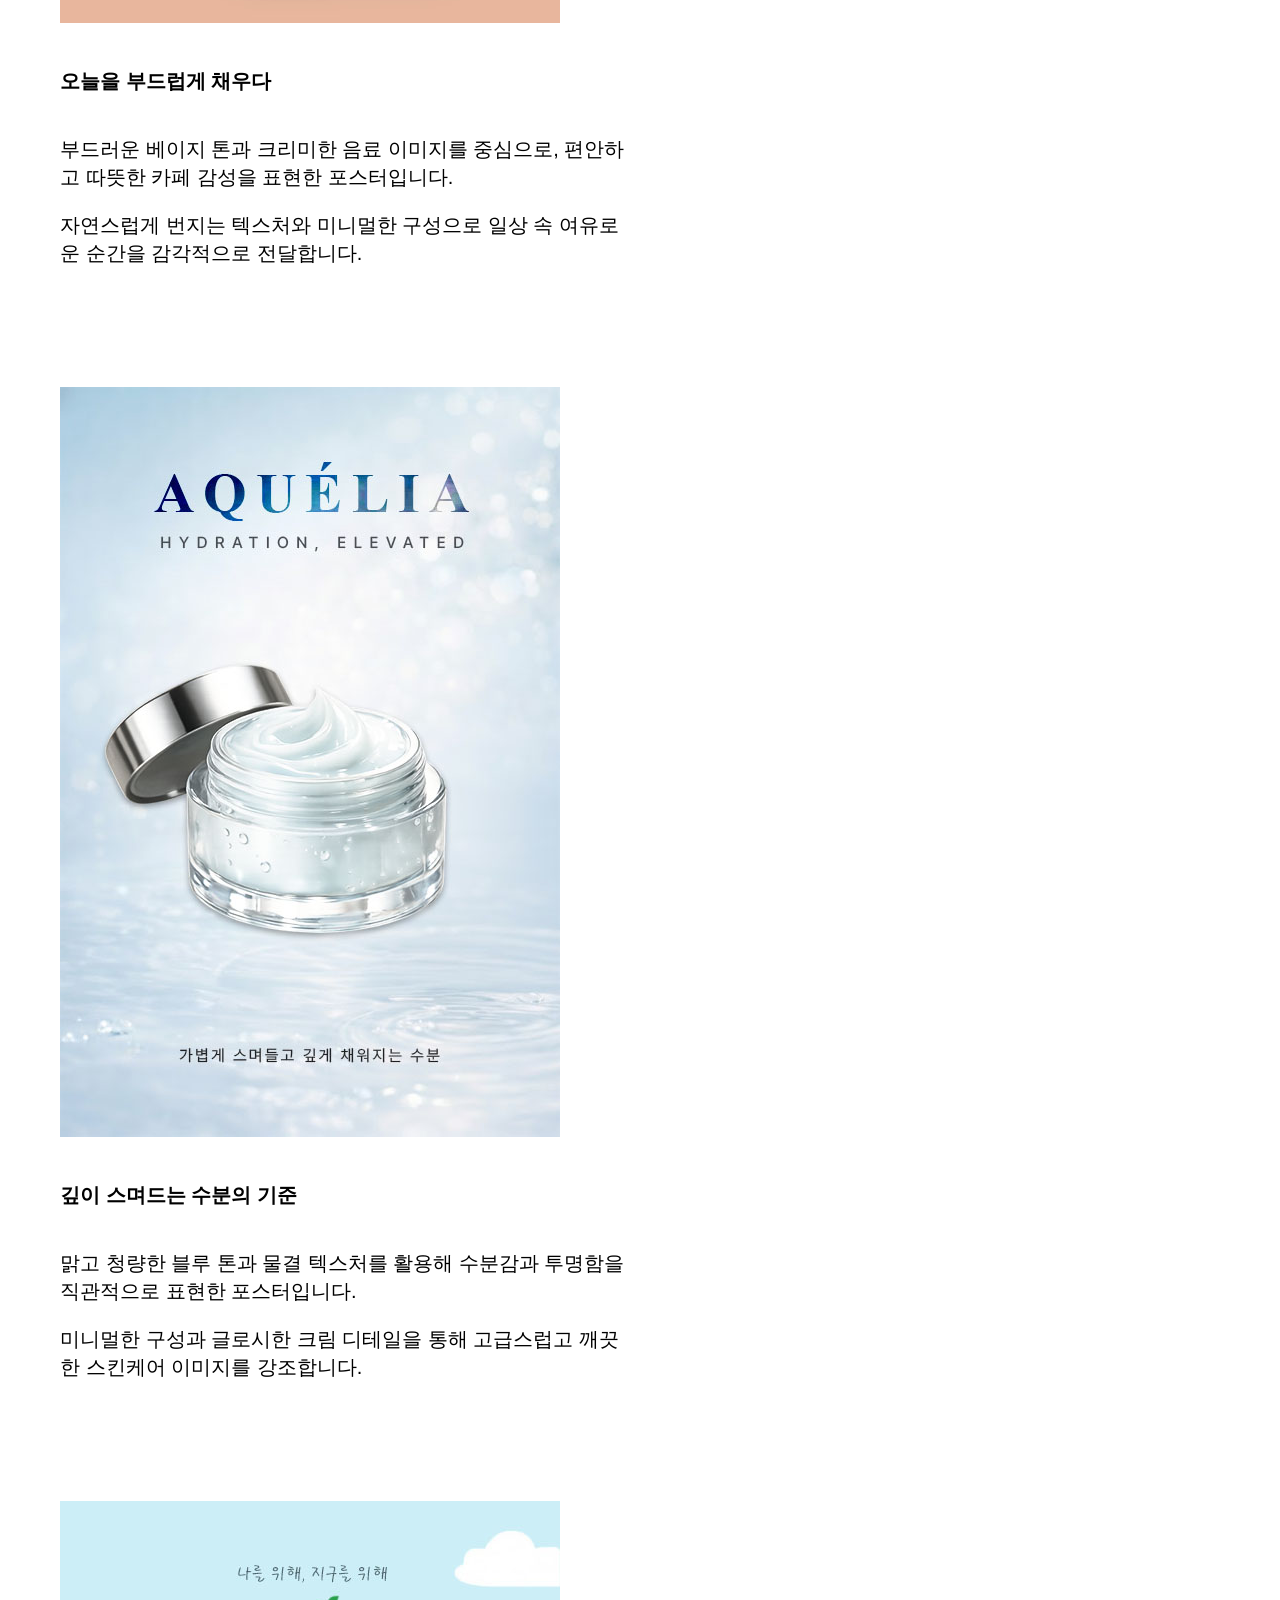
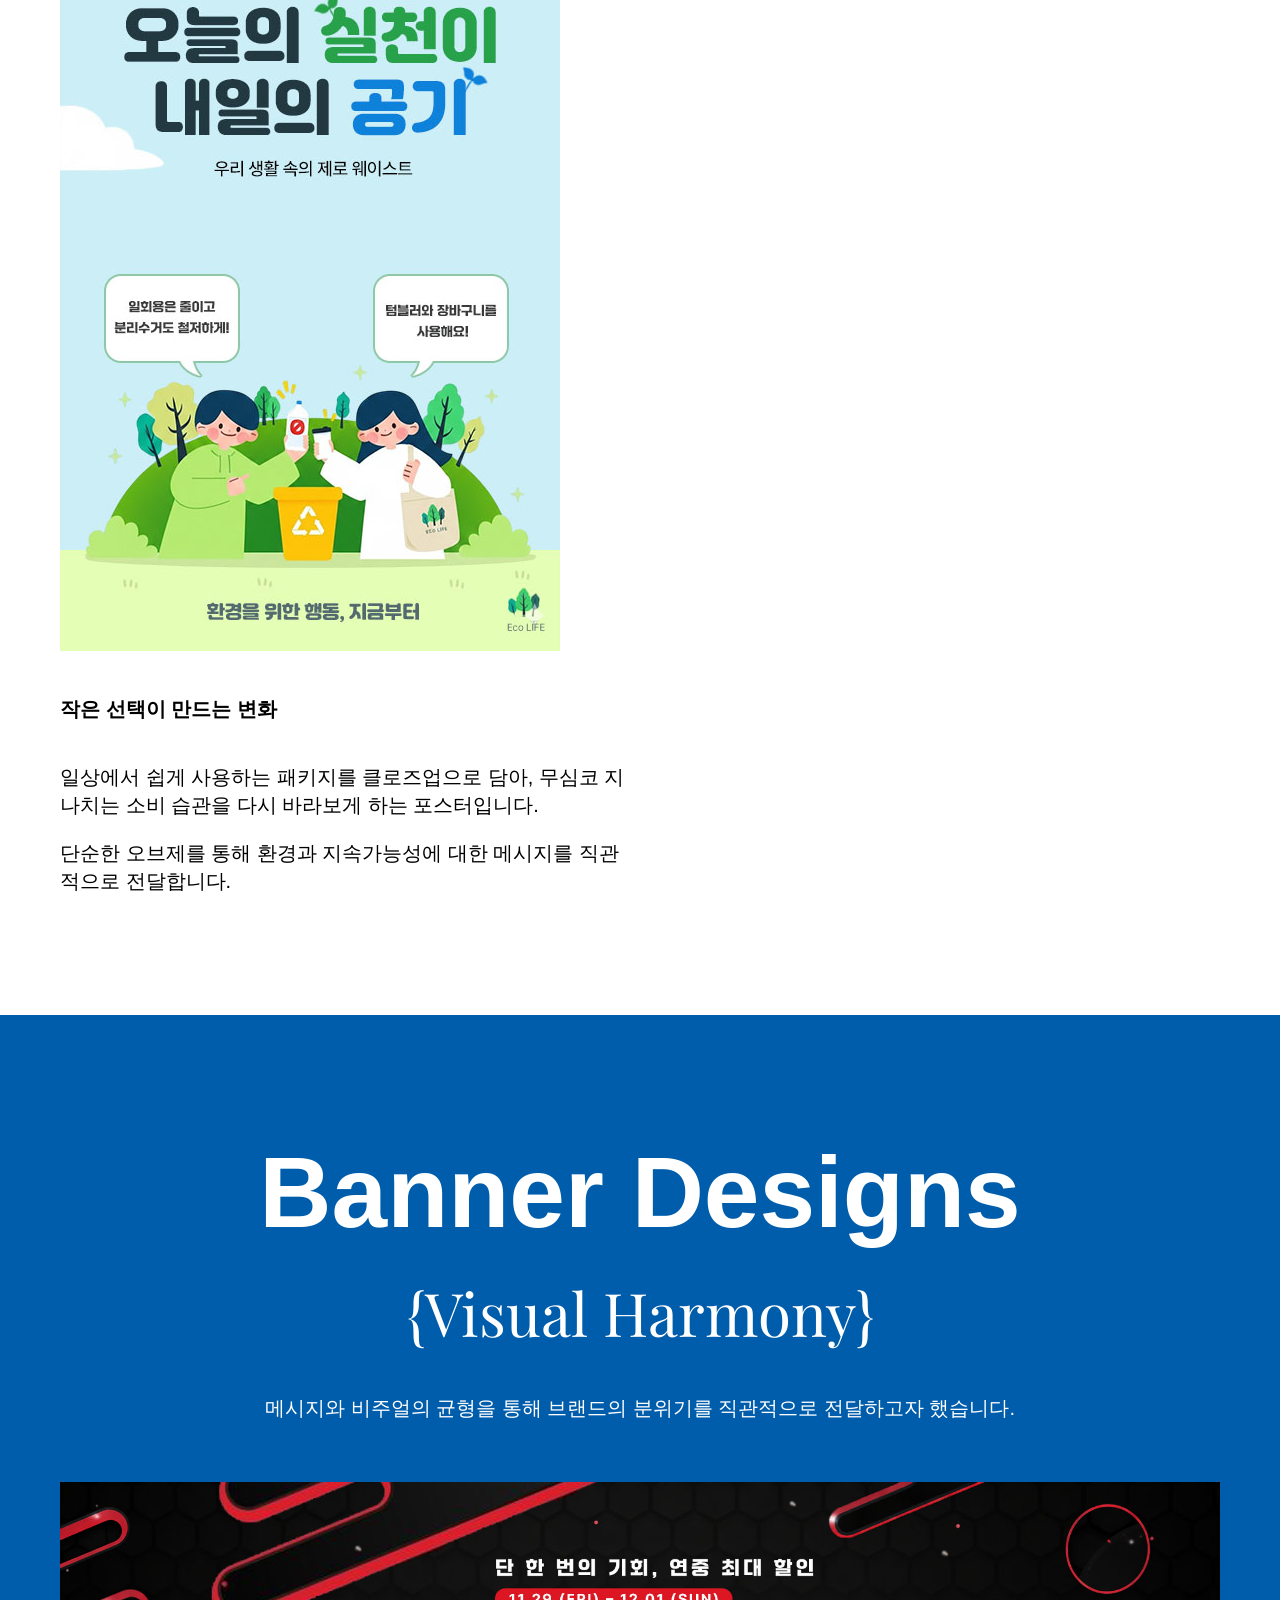
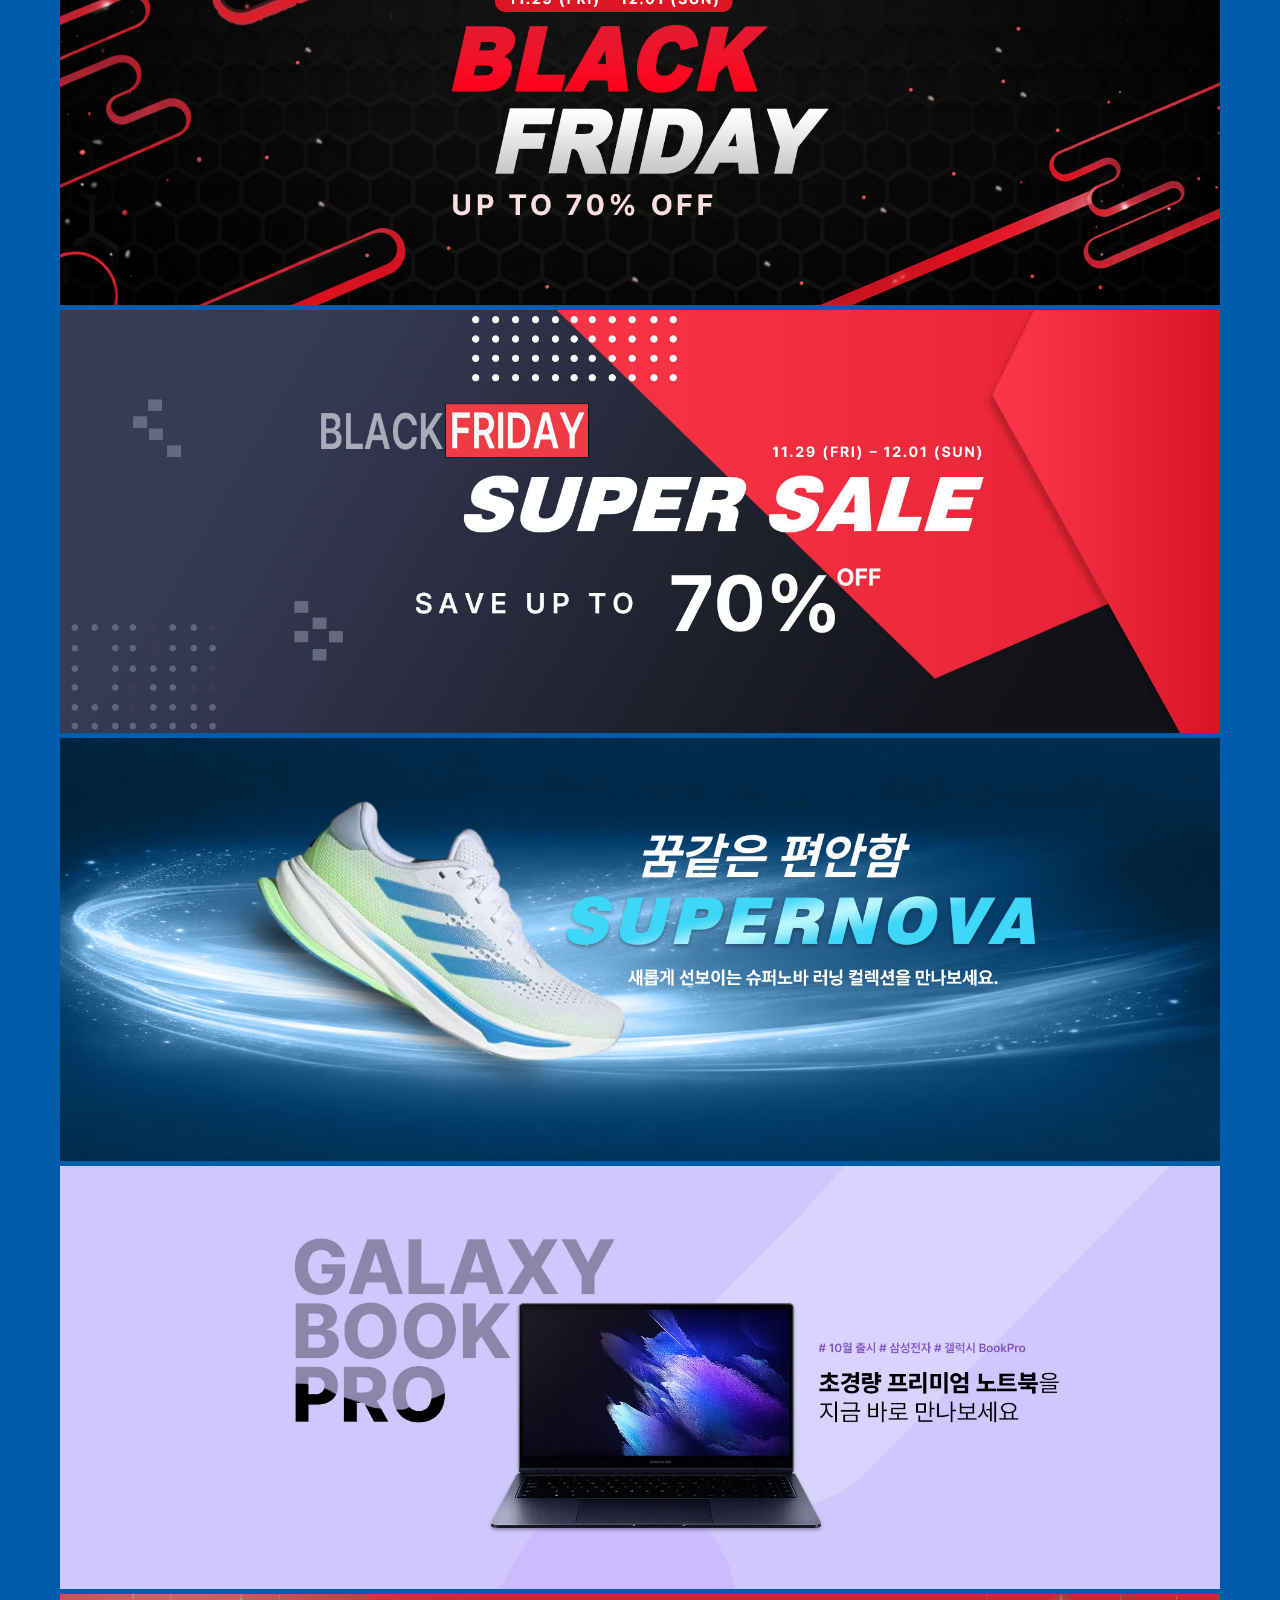
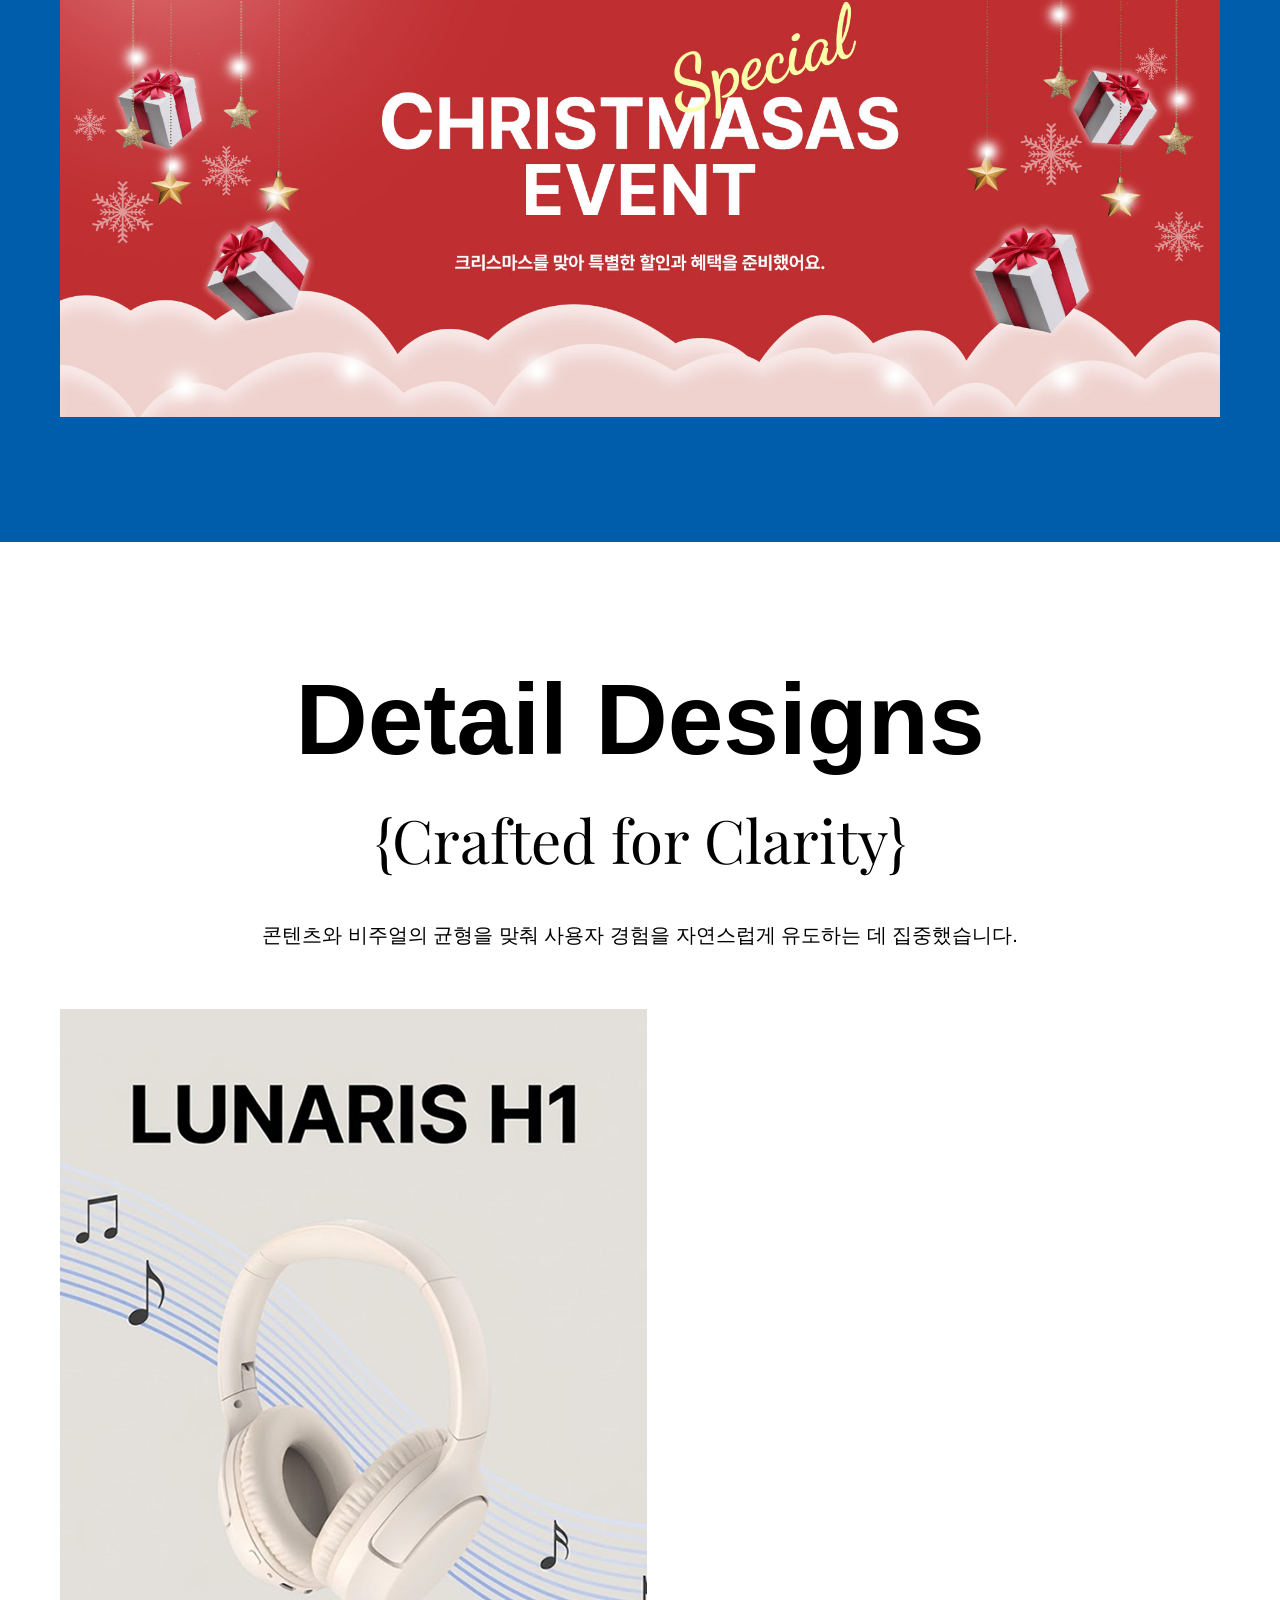
==== commit d91e4906: "end fd" ====
--- a/index.html
+++ b/index.html
@@ -56,31 +56,34 @@
         <div class="hero-txt-wrap">
             <div class="swiper hero-txt">
                 <div class="swiper-wrapper">
-                    <div class="swiper-slide"><span class="fwb">UXUI DESIGNER</span> 강건희</div>
+                    <div class="swiper-slide"><span class="fwb">UXUI/WEB DESIGNER</span> 강건희</div>
                     <div class="swiper-slide">목적을 이해하고 사용자 경험을</div>
-                    <div class="swiper-slide">기반으로 더 나은 방향을</div>
-                    <div class="swiper-slide">찾아가는 uxui 디자이너 강건희입니다.</div>
-                    <div class="swiper-slide"><span class="fwb">UXUI DESIGNER</span> 강건희</div>
+                    <div class="swiper-slide">기반으로 더 나은 방향을 찾아가는</div>
+                    <div class="swiper-slide">uxui/web 디자이너 강건희입니다.</div>
+                    <div class="swiper-slide"><span class="fwb">UXUI/WEB DESIGNER</span> 강건희</div>
                     <div class="swiper-slide">목적을 이해하고 사용자 경험을</div>
-                    <div class="swiper-slide">기반으로 더 나은 방향을</div>
-                    <div class="swiper-slide">찾아가는 uxui 디자이너 강건희입니다.</div>
-                    <div class="swiper-slide"><span class="fwb">UXUI DESIGNER</span> 강건희</div>
+                    <div class="swiper-slide">기반으로 더 나은 방향을 찾아가는</div>
+                    <div class="swiper-slide">uxui/web 디자이너 강건희입니다.</div>
+                    <div class="swiper-slide"><span class="fwb">UXUI/WEB DESIGNER</span> 강건희</div>
                     <div class="swiper-slide">목적을 이해하고 사용자 경험을</div>
-                    <div class="swiper-slide">기반으로 더 나은 방향을</div>
-                    <div class="swiper-slide">찾아가는 uxui 디자이너 강건희입니다.</div>
-                    <div class="swiper-slide"><span class="fwb">UXUI DESIGNER</span> 강건희</div>
+                    <div class="swiper-slide">기반으로 더 나은 방향을 찾아가는</div>
+                    <div class="swiper-slide">uxui/web 디자이너 강건희입니다.</div>
+                    <div class="swiper-slide"><span class="fwb">UXUI/WEB DESIGNER</span> 강건희</div>
                     <div class="swiper-slide">목적을 이해하고 사용자 경험을</div>
-                    <div class="swiper-slide">기반으로 더 나은 방향을</div>
-                    <div class="swiper-slide">찾아가는 uxui 디자이너 강건희입니다.</div>
-                    <div class="swiper-slide"><span class="fwb">UXUI DESIGNER</span> 강건희</div>
+                    <div class="swiper-slide">기반으로 더 나은 방향을 찾아가는</div>
+                    <div class="swiper-slide">uxui/web 디자이너 강건희입니다.</div>
+                    <div class="swiper-slide"><span class="fwb">UXUI/WEB DESIGNER</span> 강건희</div>
                     <div class="swiper-slide">목적을 이해하고 사용자 경험을</div>
-                    <div class="swiper-slide">기반으로 더 나은 방향을</div>
-                    <div class="swiper-slide">찾아가는 uxui 디자이너 강건희입니다.</div>
-                    <div class="swiper-slide"><span class="fwb">UXUI DESIGNER</span> 강건희</div>
+                    <div class="swiper-slide">기반으로 더 나은 방향을 찾아가는</div>
+                    <div class="swiper-slide">uxui/web 디자이너 강건희입니다.</div>
+                    <div class="swiper-slide"><span class="fwb">UXUI/WEB DESIGNER</span> 강건희</div>
                     <div class="swiper-slide">목적을 이해하고 사용자 경험을</div>
-                    <div class="swiper-slide">기반으로 더 나은 방향을</div>
-                    <div class="swiper-slide">찾아가는 uxui 디자이너 강건희입니다.</div>
-                    
+                    <div class="swiper-slide">기반으로 더 나은 방향을 찾아가는</div>
+                    <div class="swiper-slide">uxui/web 디자이너 강건희입니다.</div>
+                    <div class="swiper-slide"><span class="fwb">UXUI/WEB DESIGNER</span> 강건희</div>
+                    <div class="swiper-slide">목적을 이해하고 사용자 경험을</div>
+                    <div class="swiper-slide">기반으로 더 나은 방향을 찾아가는</div>
+                    <div class="swiper-slide">uxui/web 디자이너 강건희입니다.</div>
                 </div>
             </div>
         </div>
@@ -125,7 +128,7 @@
                         <img src="./img/me.jpg" alt="강건희의 모습">
                         <figcaption>
                             <span>강건희</span>
-                            <span class="fwb">UXUI디자이너</span>
+                            <span class="fwb">UXUI/WEB 디자이너</span>
                         </figcaption>
                     </figure>
                     <div class="profile-desc">
@@ -608,7 +611,7 @@
                 </figure>
                 <h2>사용자의 경험을 고민하며 한 걸음씩 성장해 나가는 디자이너가 되겠습니다.</h2>
                 <p>사용자의 입장에서 생각하고, 흐름을 설계하는 디자이너로 성장하고 싶습니다. <br>단순히 보기 좋은 디자인을 넘어, 사용자가 자연스럽게 이해하고 행동할 수 있는 경험을 만드는 데 집중하겠습니다. <br>
-                끊임없이 배우고 실무 속에서 경험을 쌓으며, 작은 디테일까지 고민하는 UX/UI 디자이너로 발전해 나가겠습니다.</p>
+                끊임없이 배우고 실무 속에서 경험을 쌓으며, 작은 디테일까지 고민하는 디자이너로 발전해 나가겠습니다.</p>
                 <h3>Here</h3>
                 <ul class="contact-menu">
                     <li><a href="#">Design Resume</a></li>
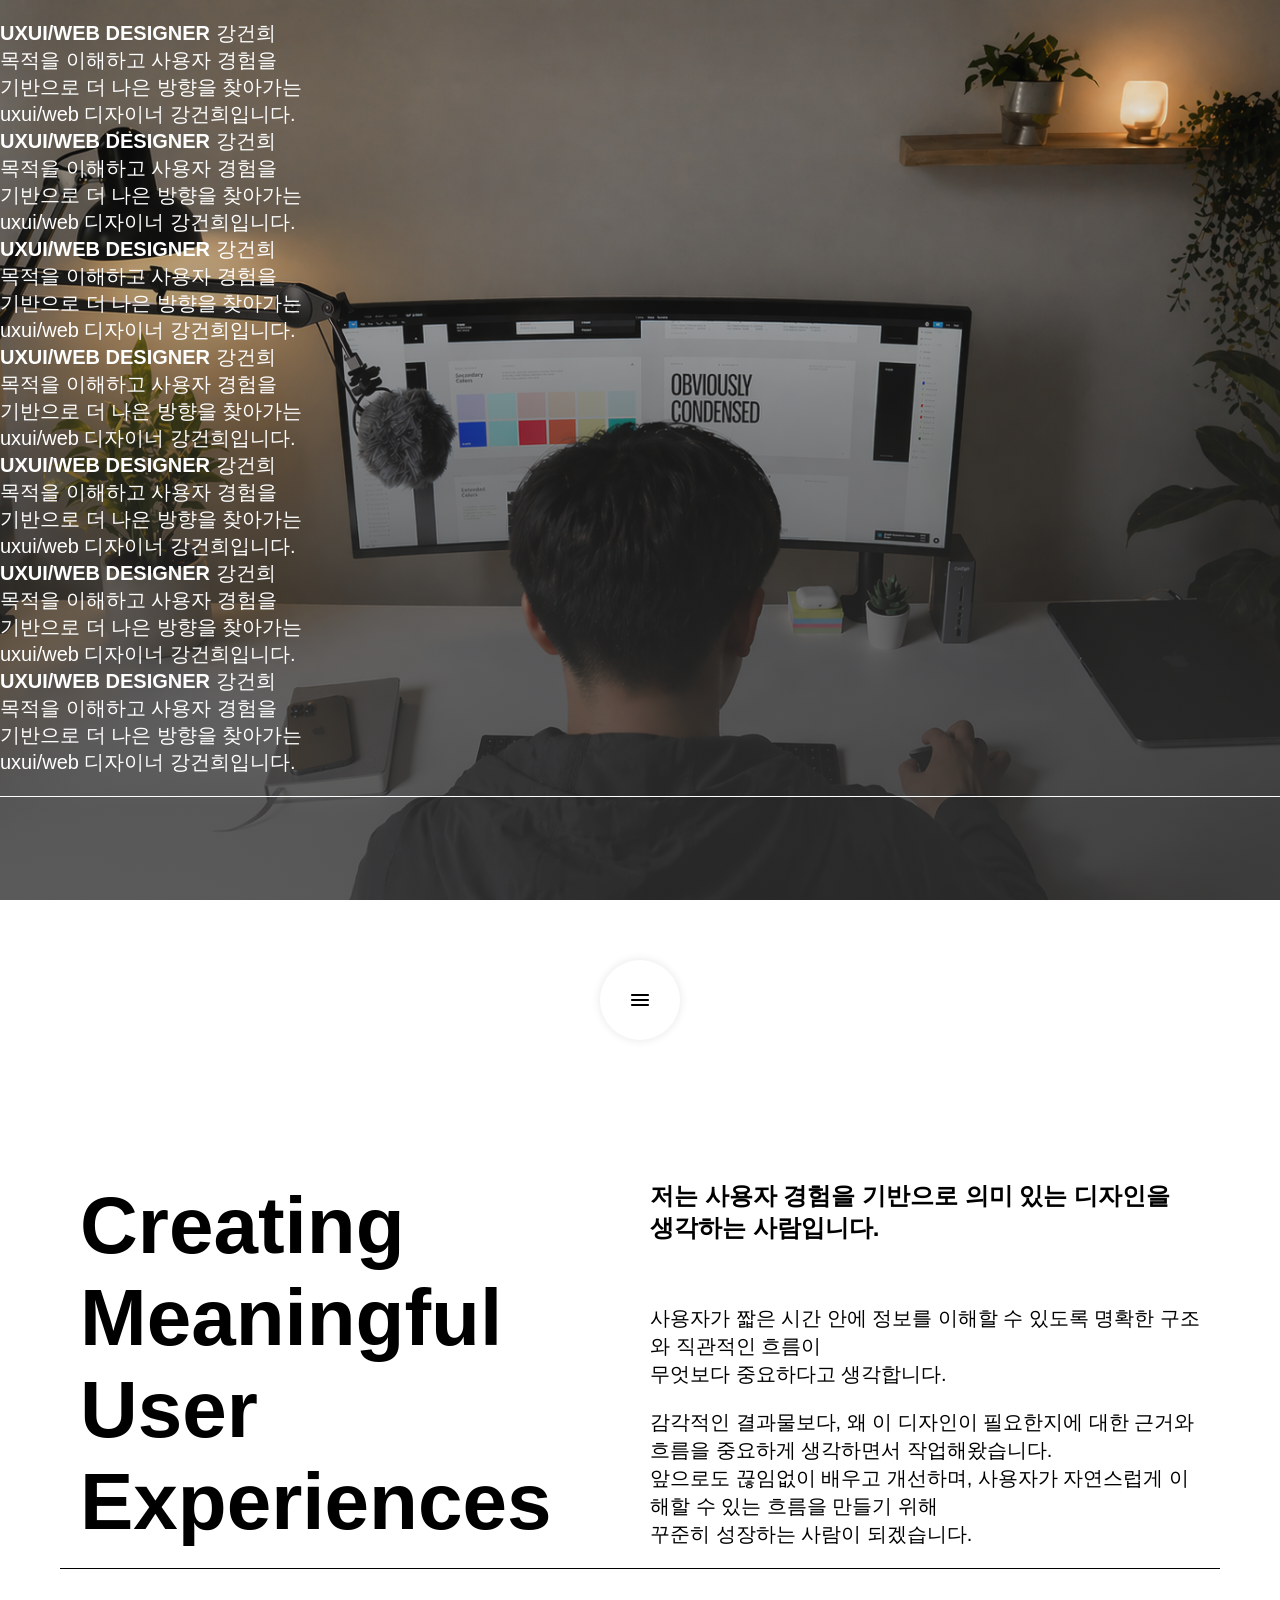
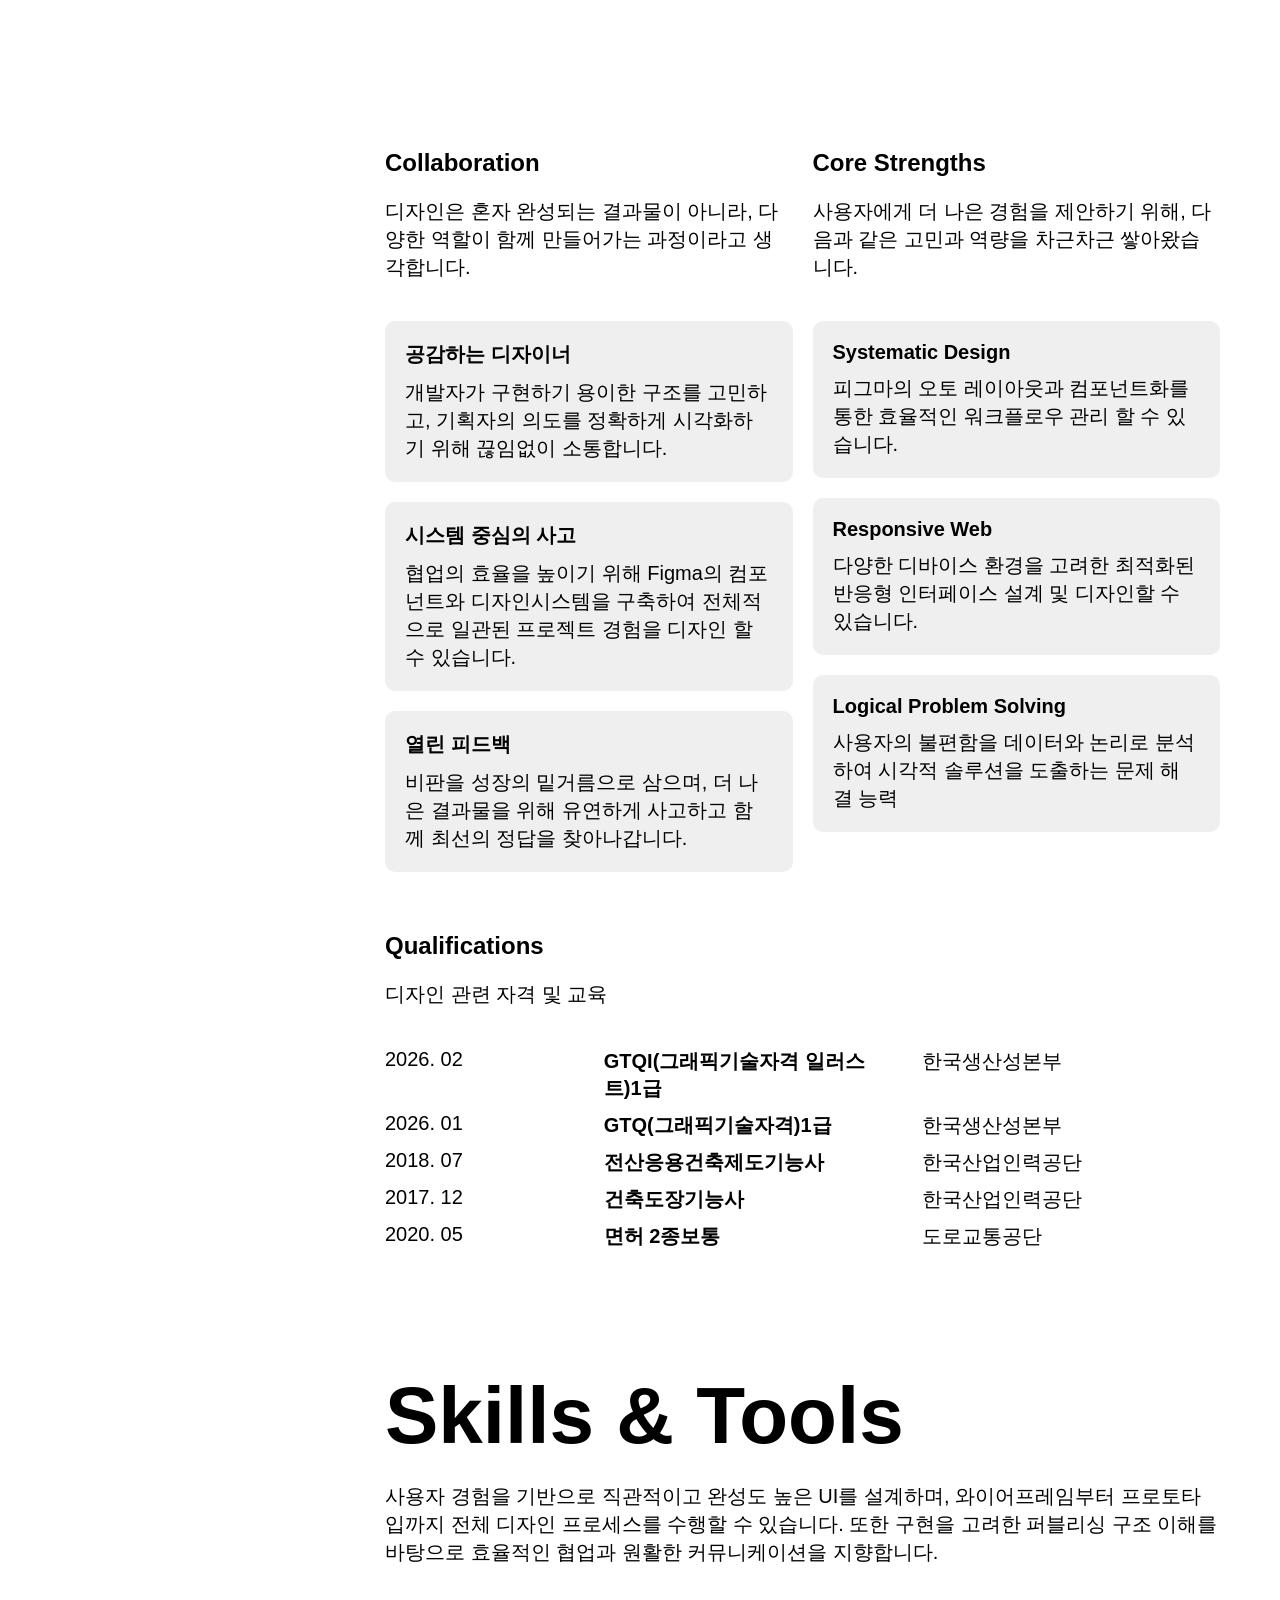
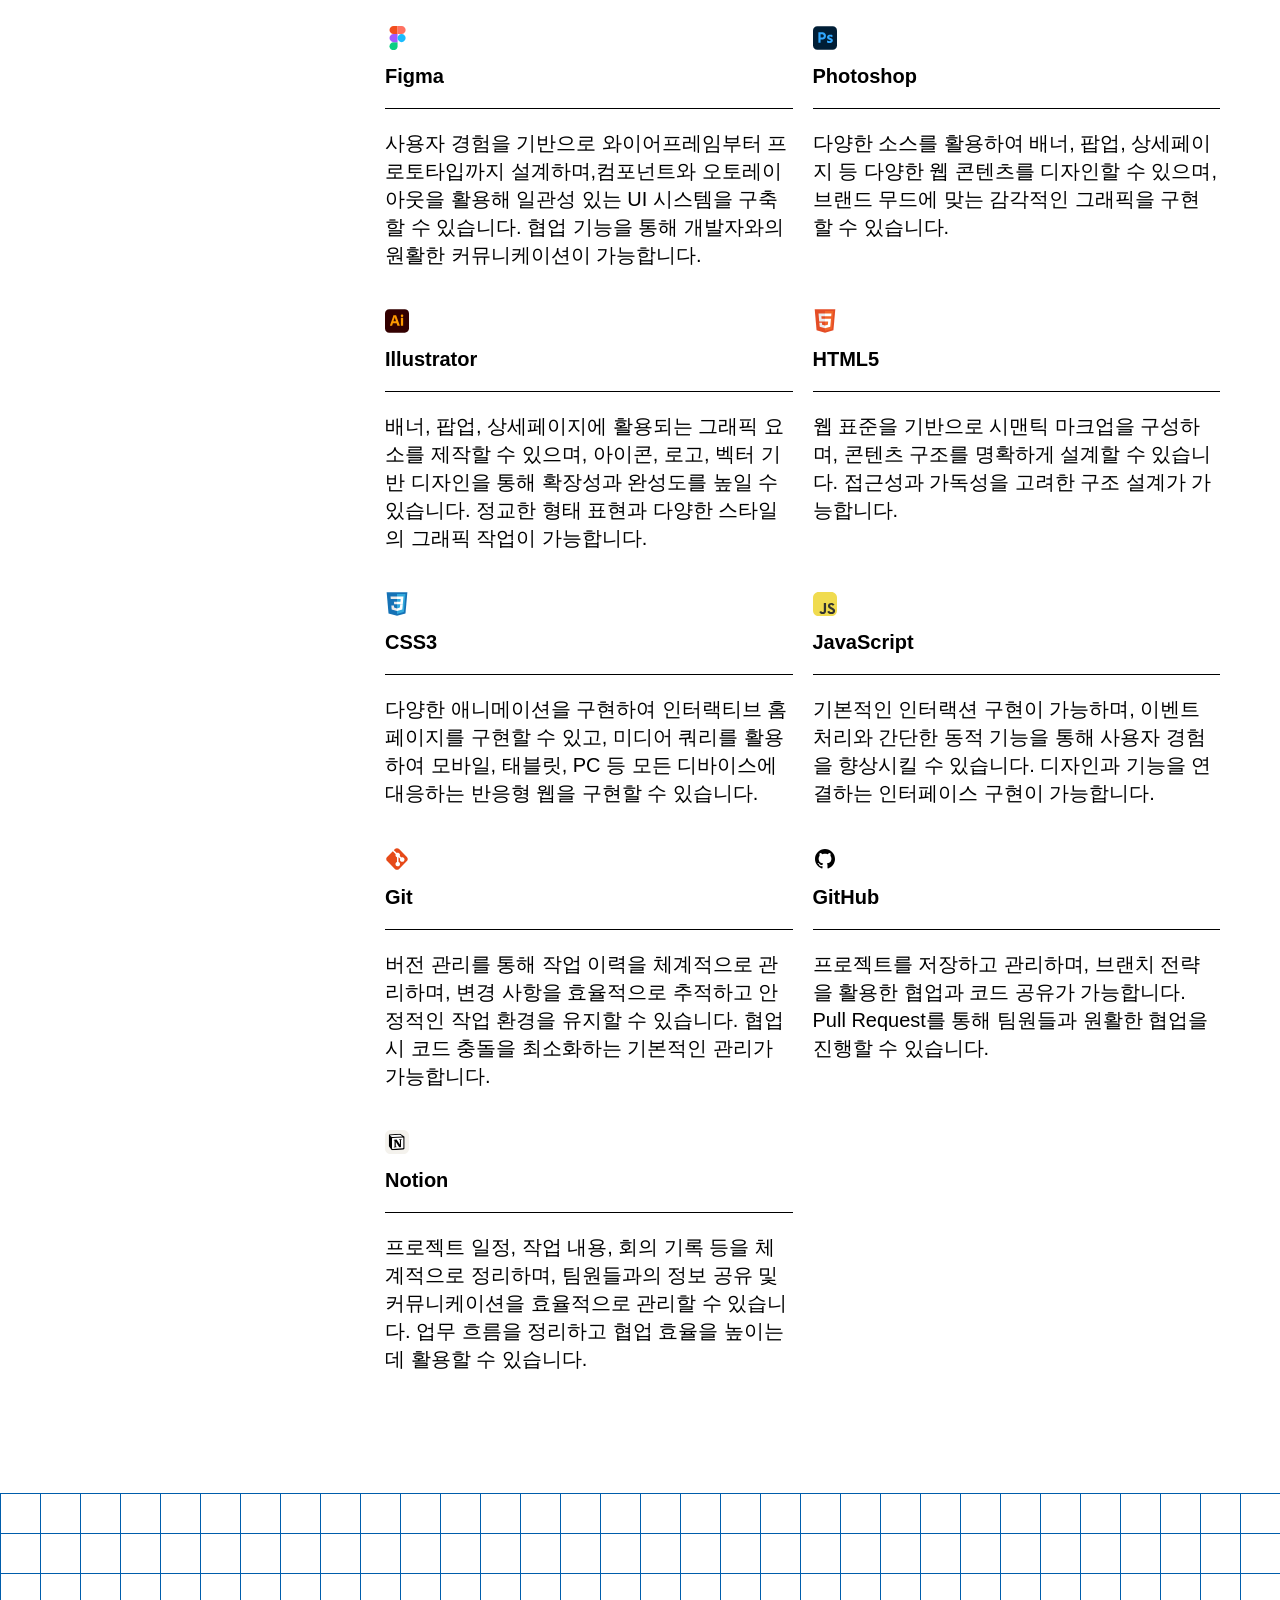
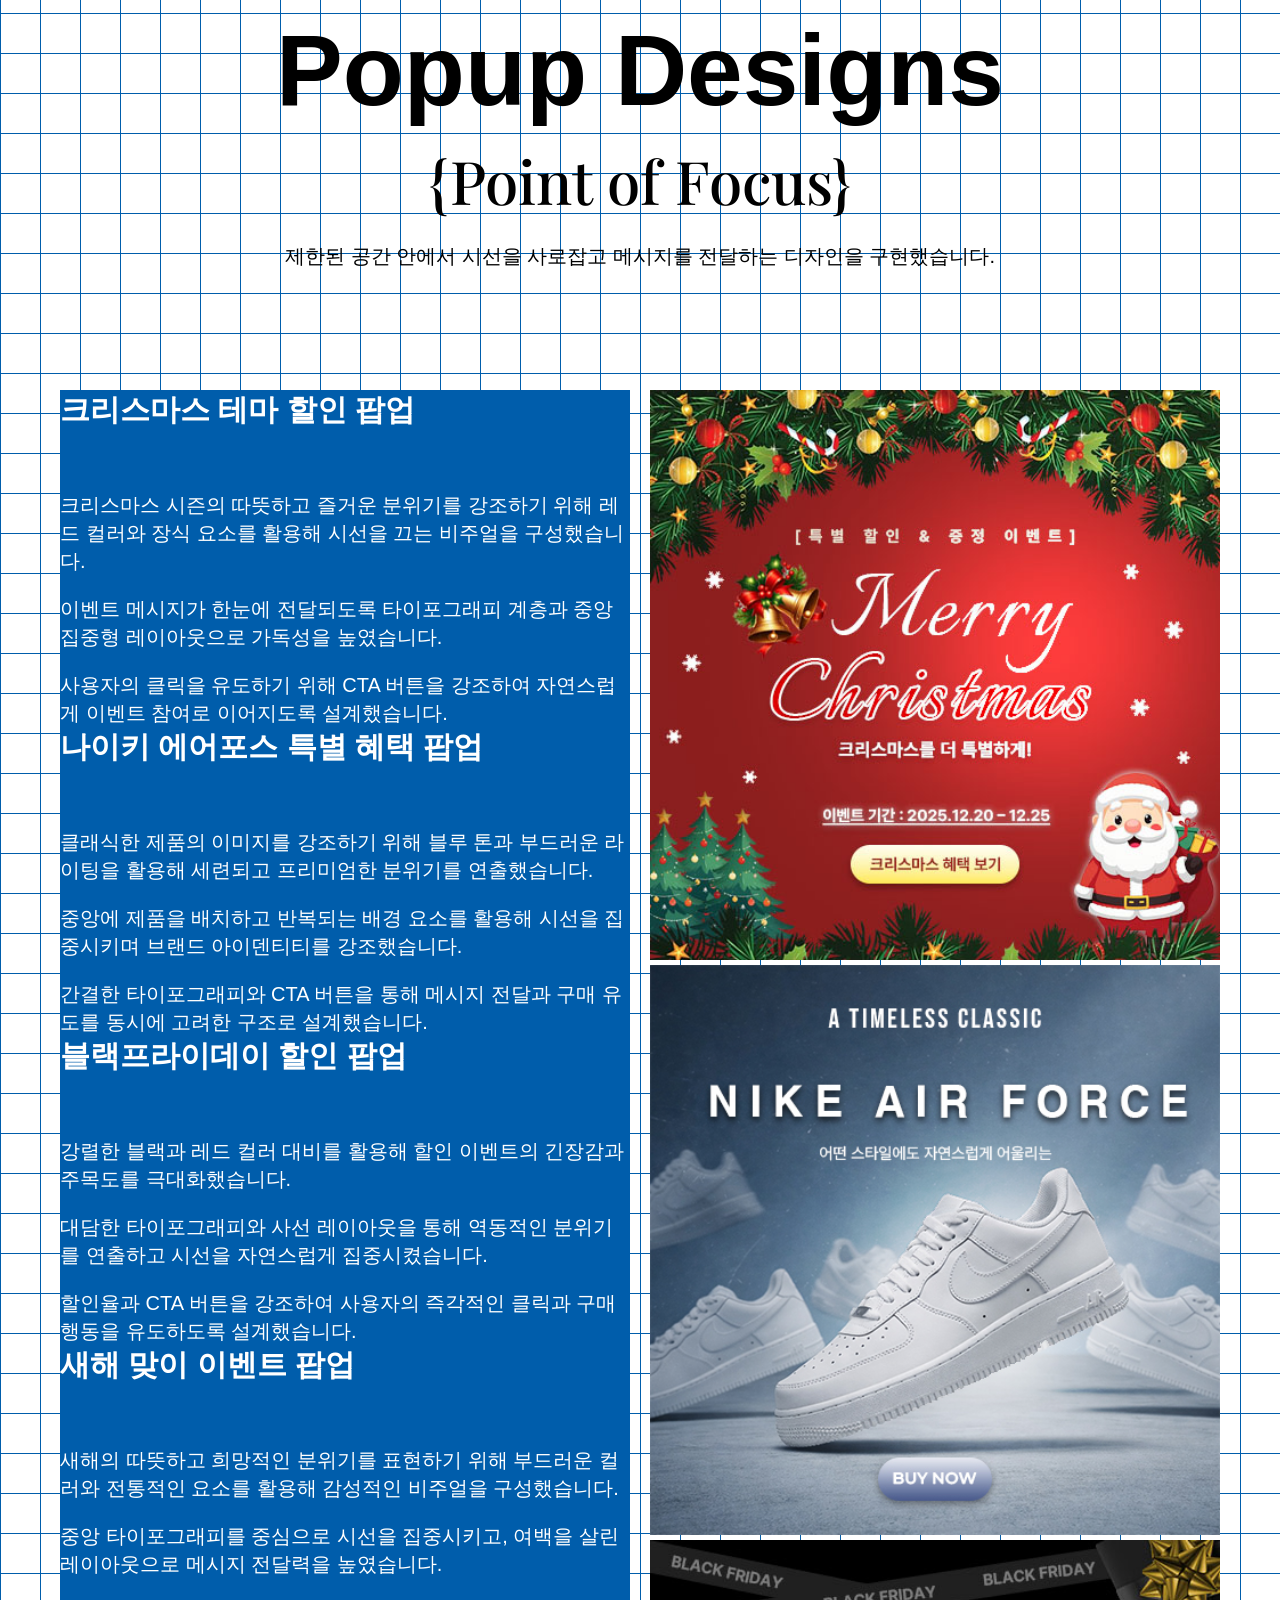
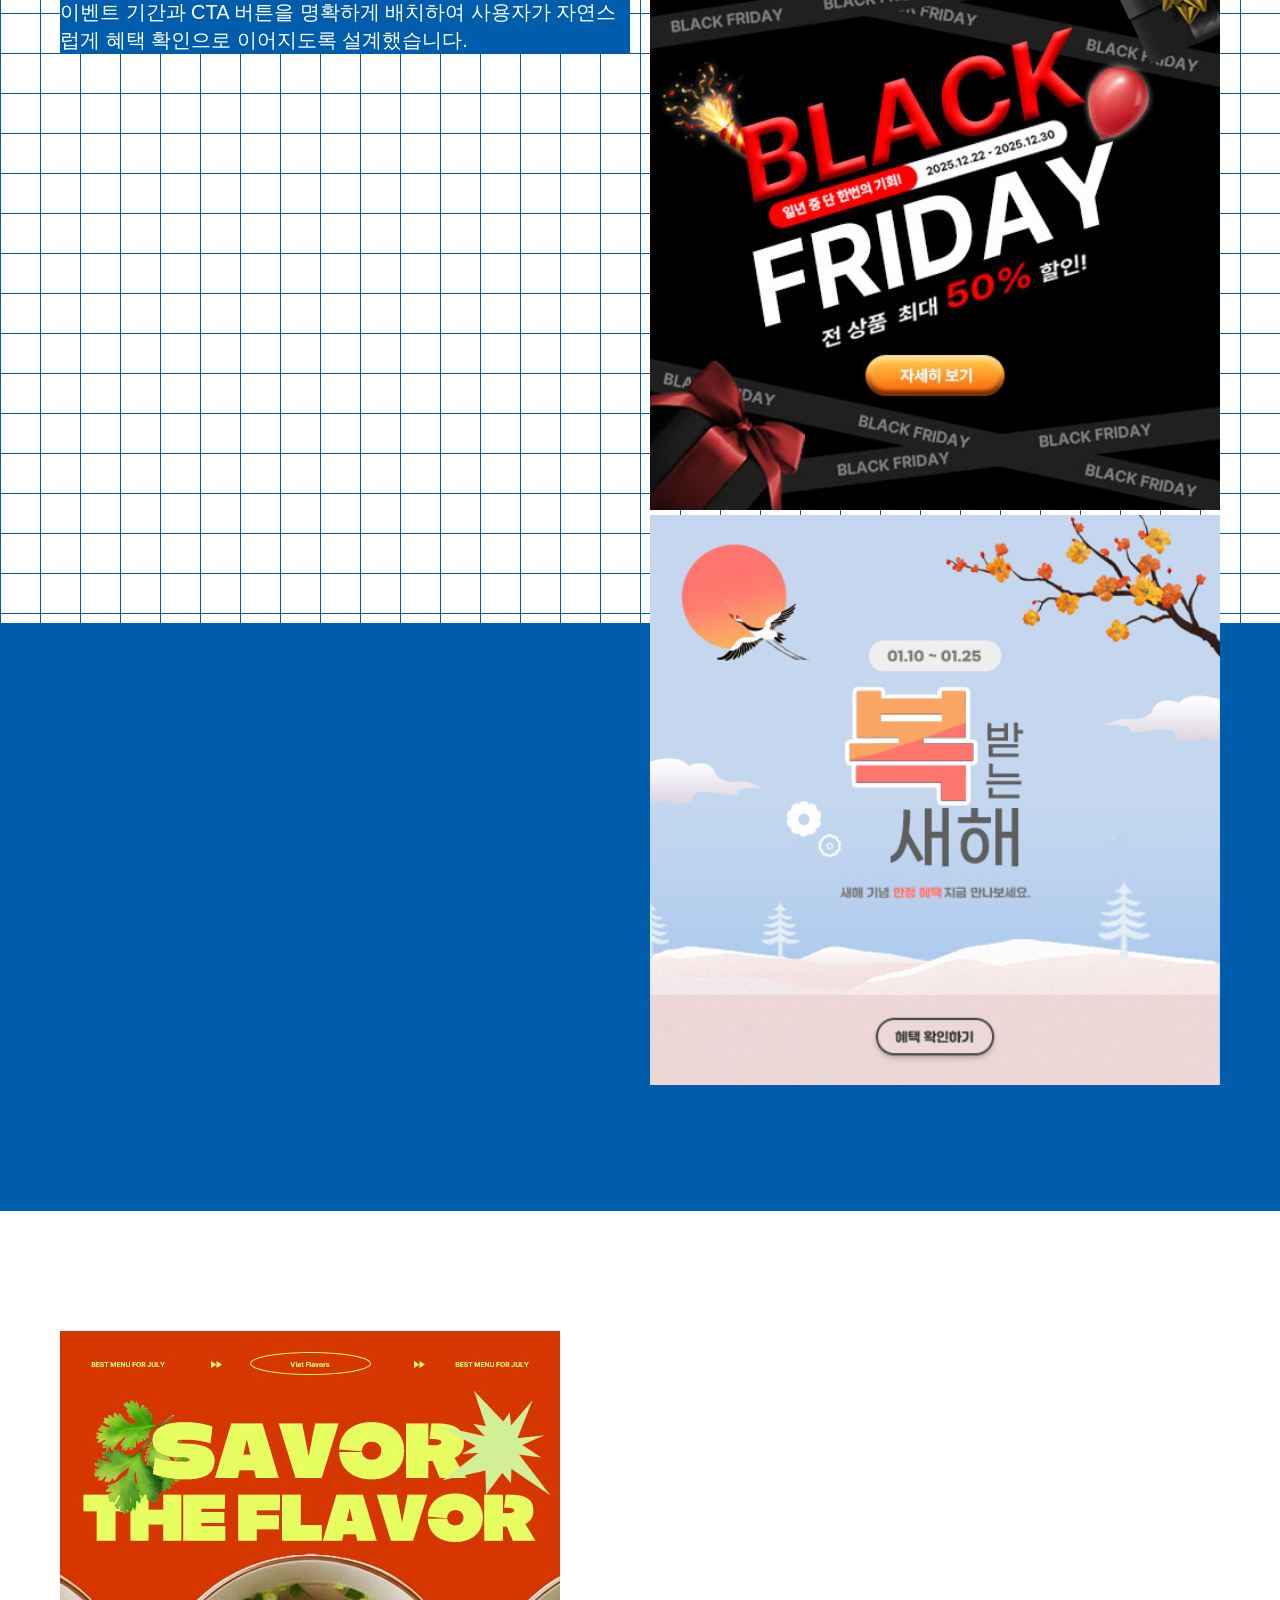
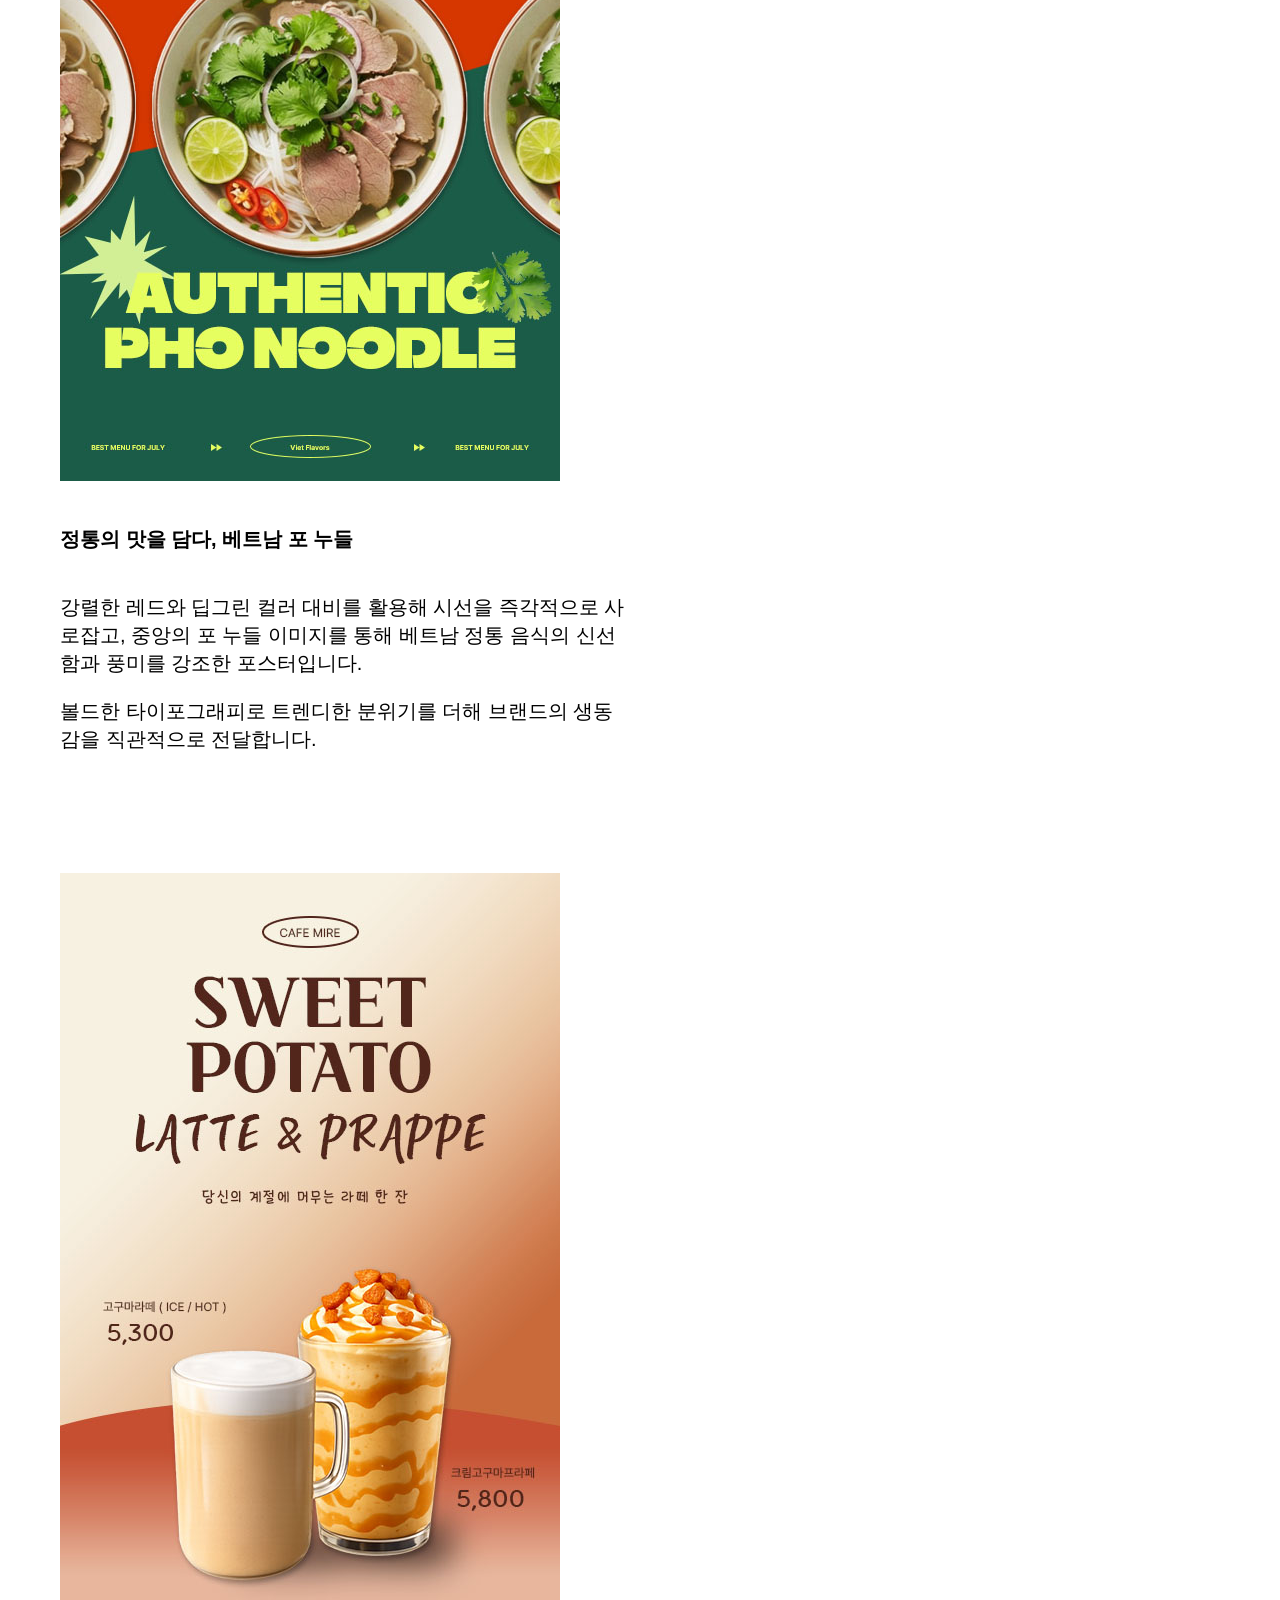
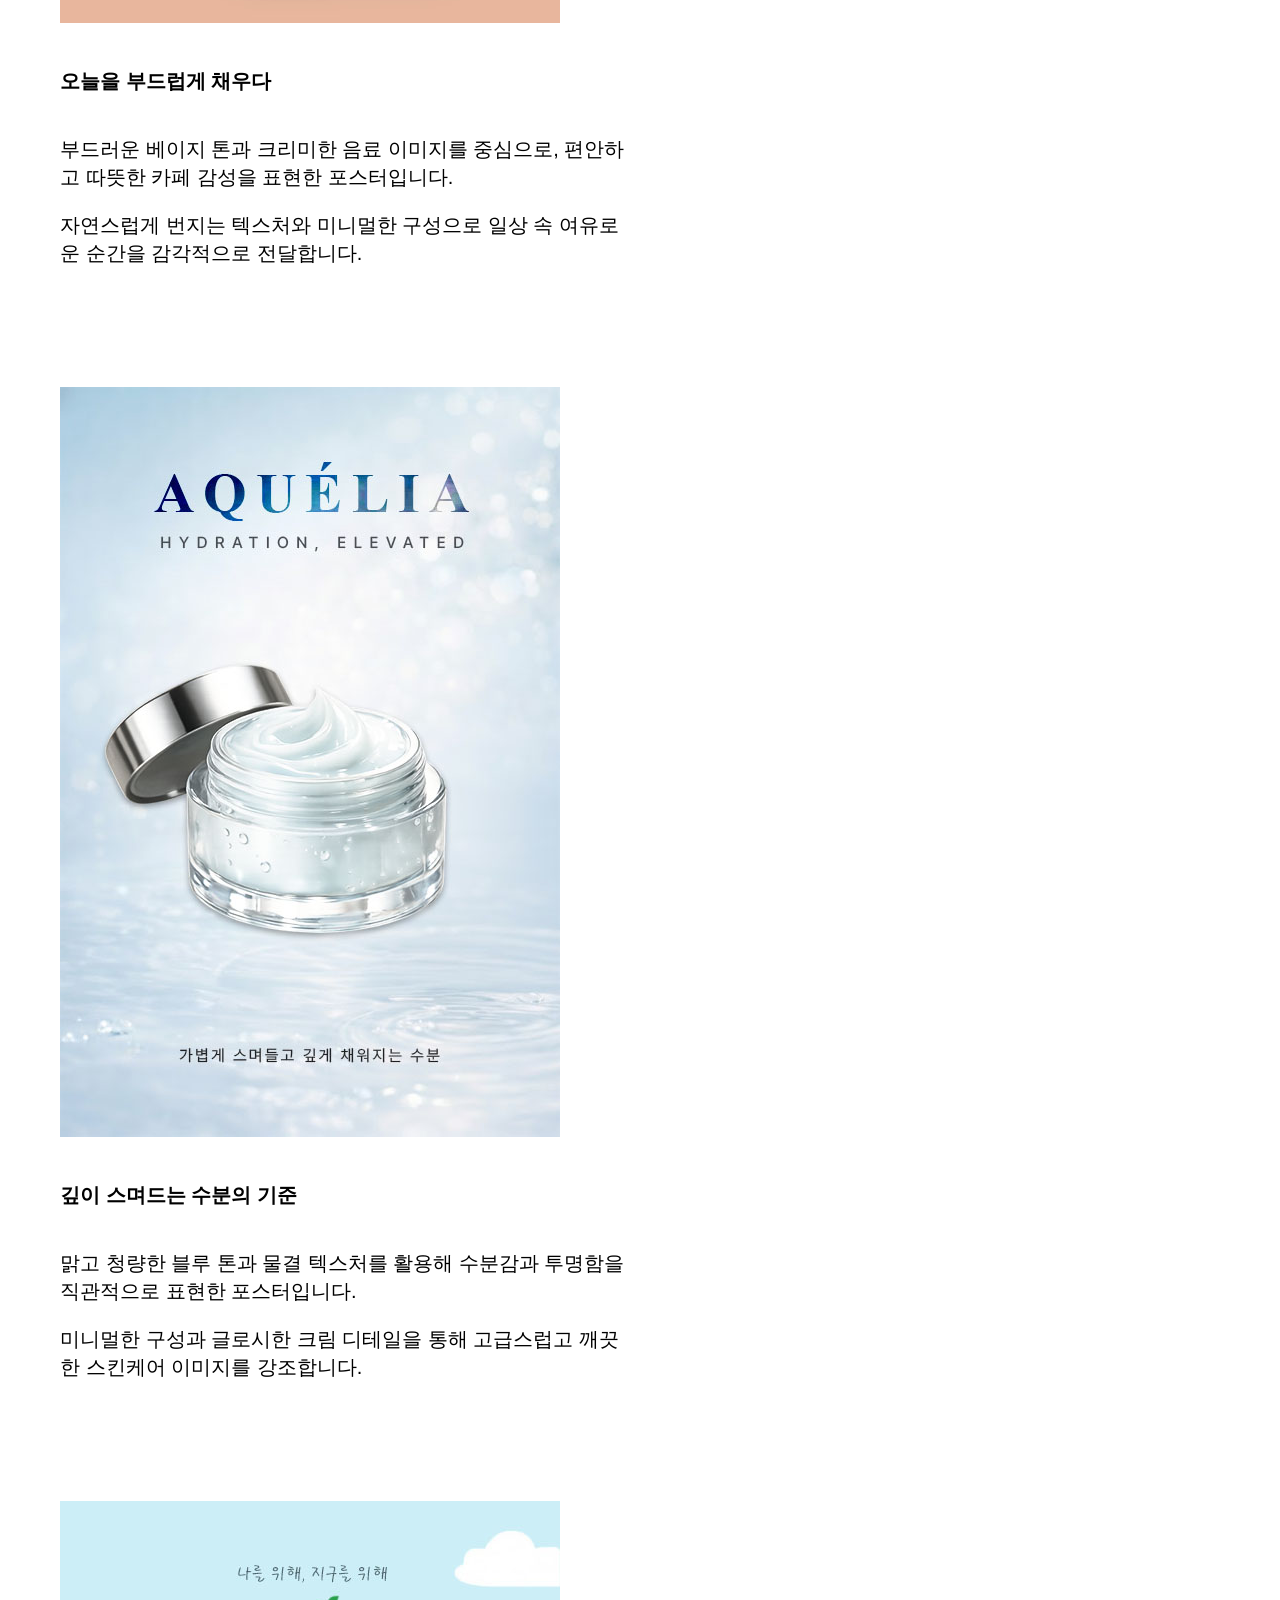
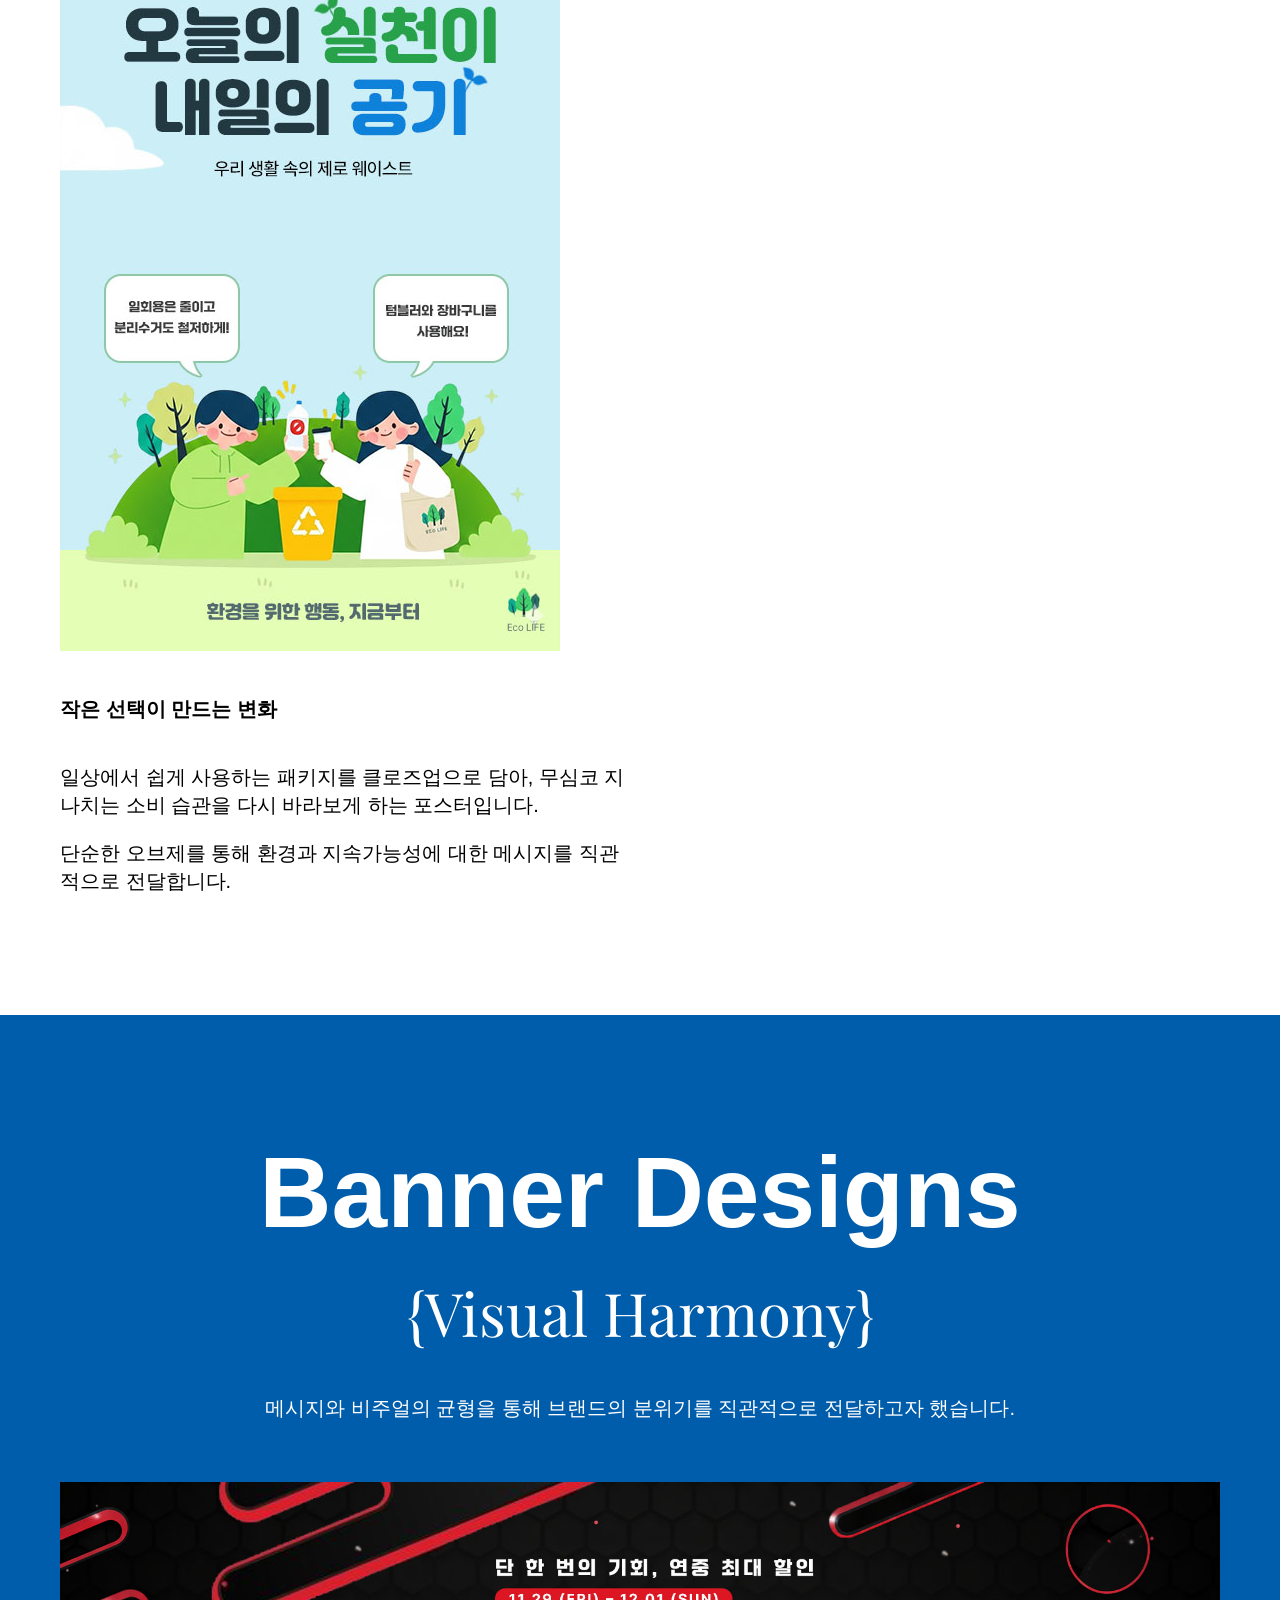
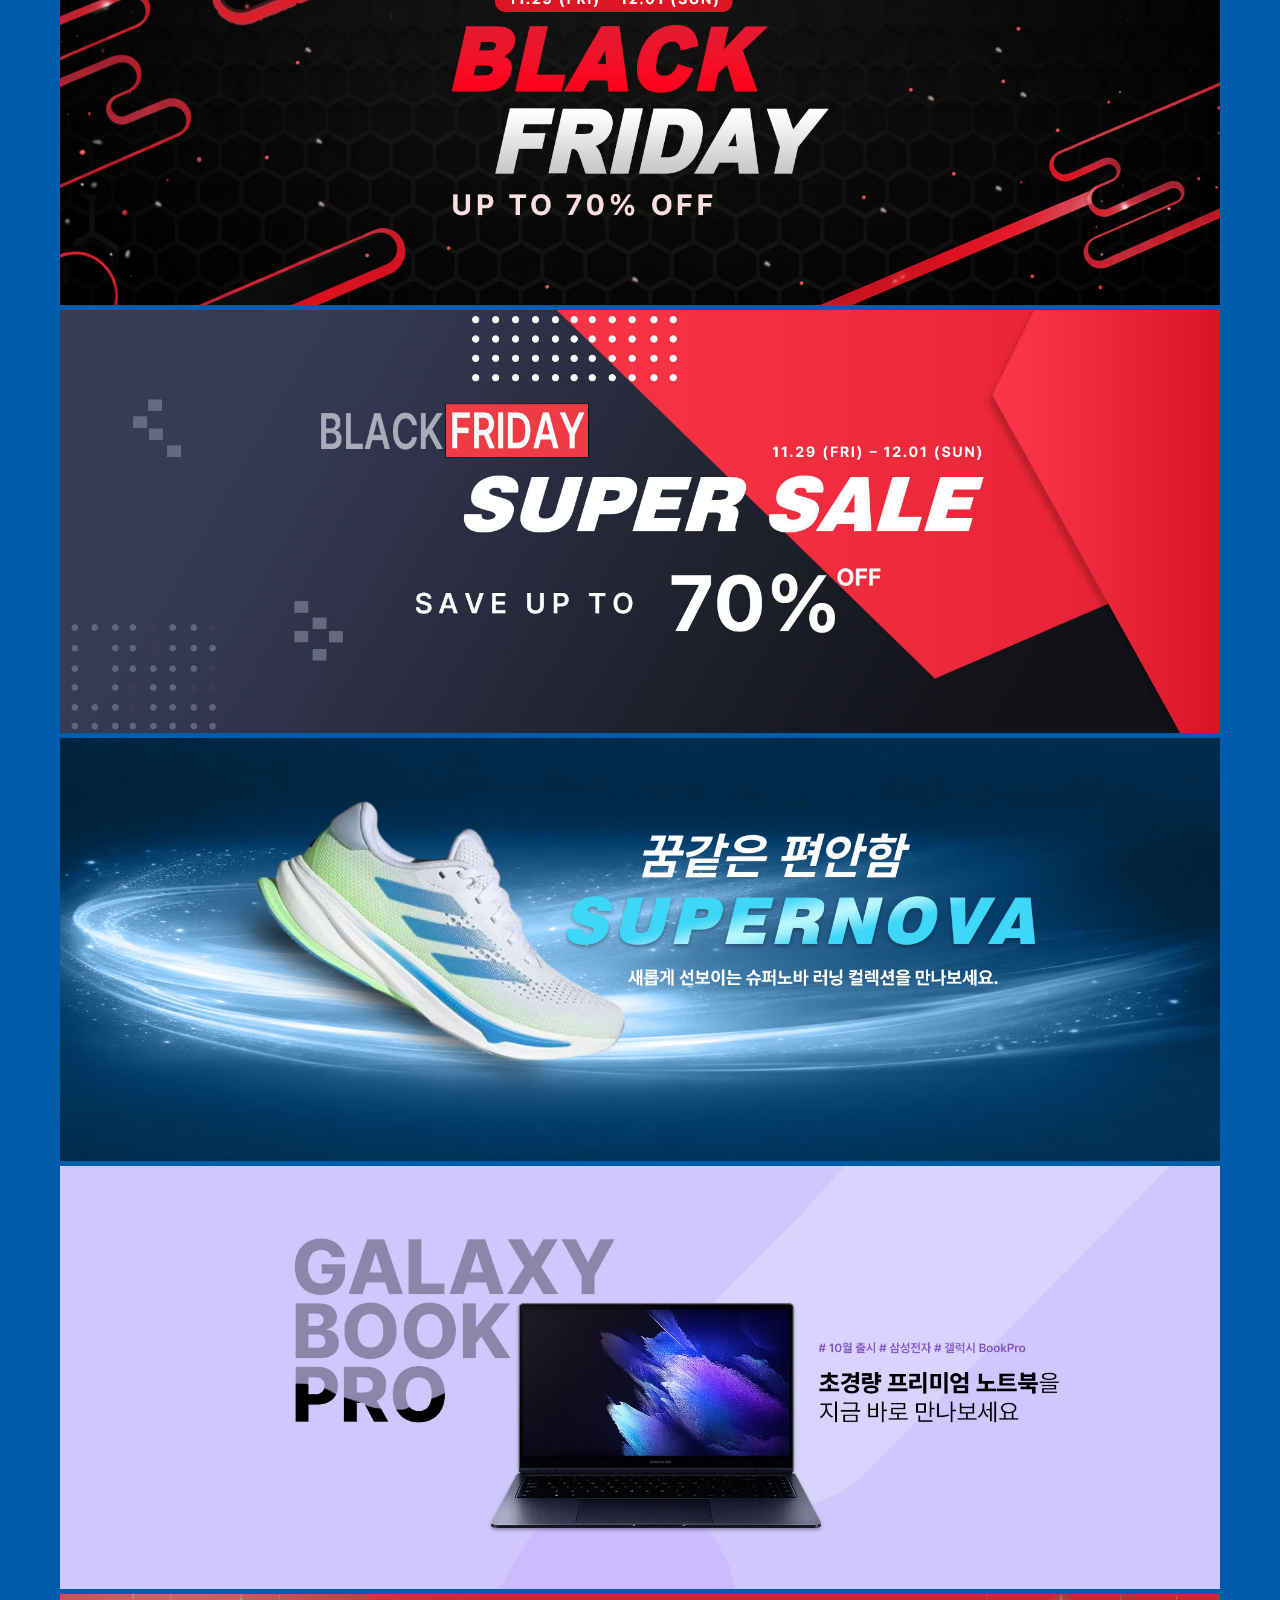
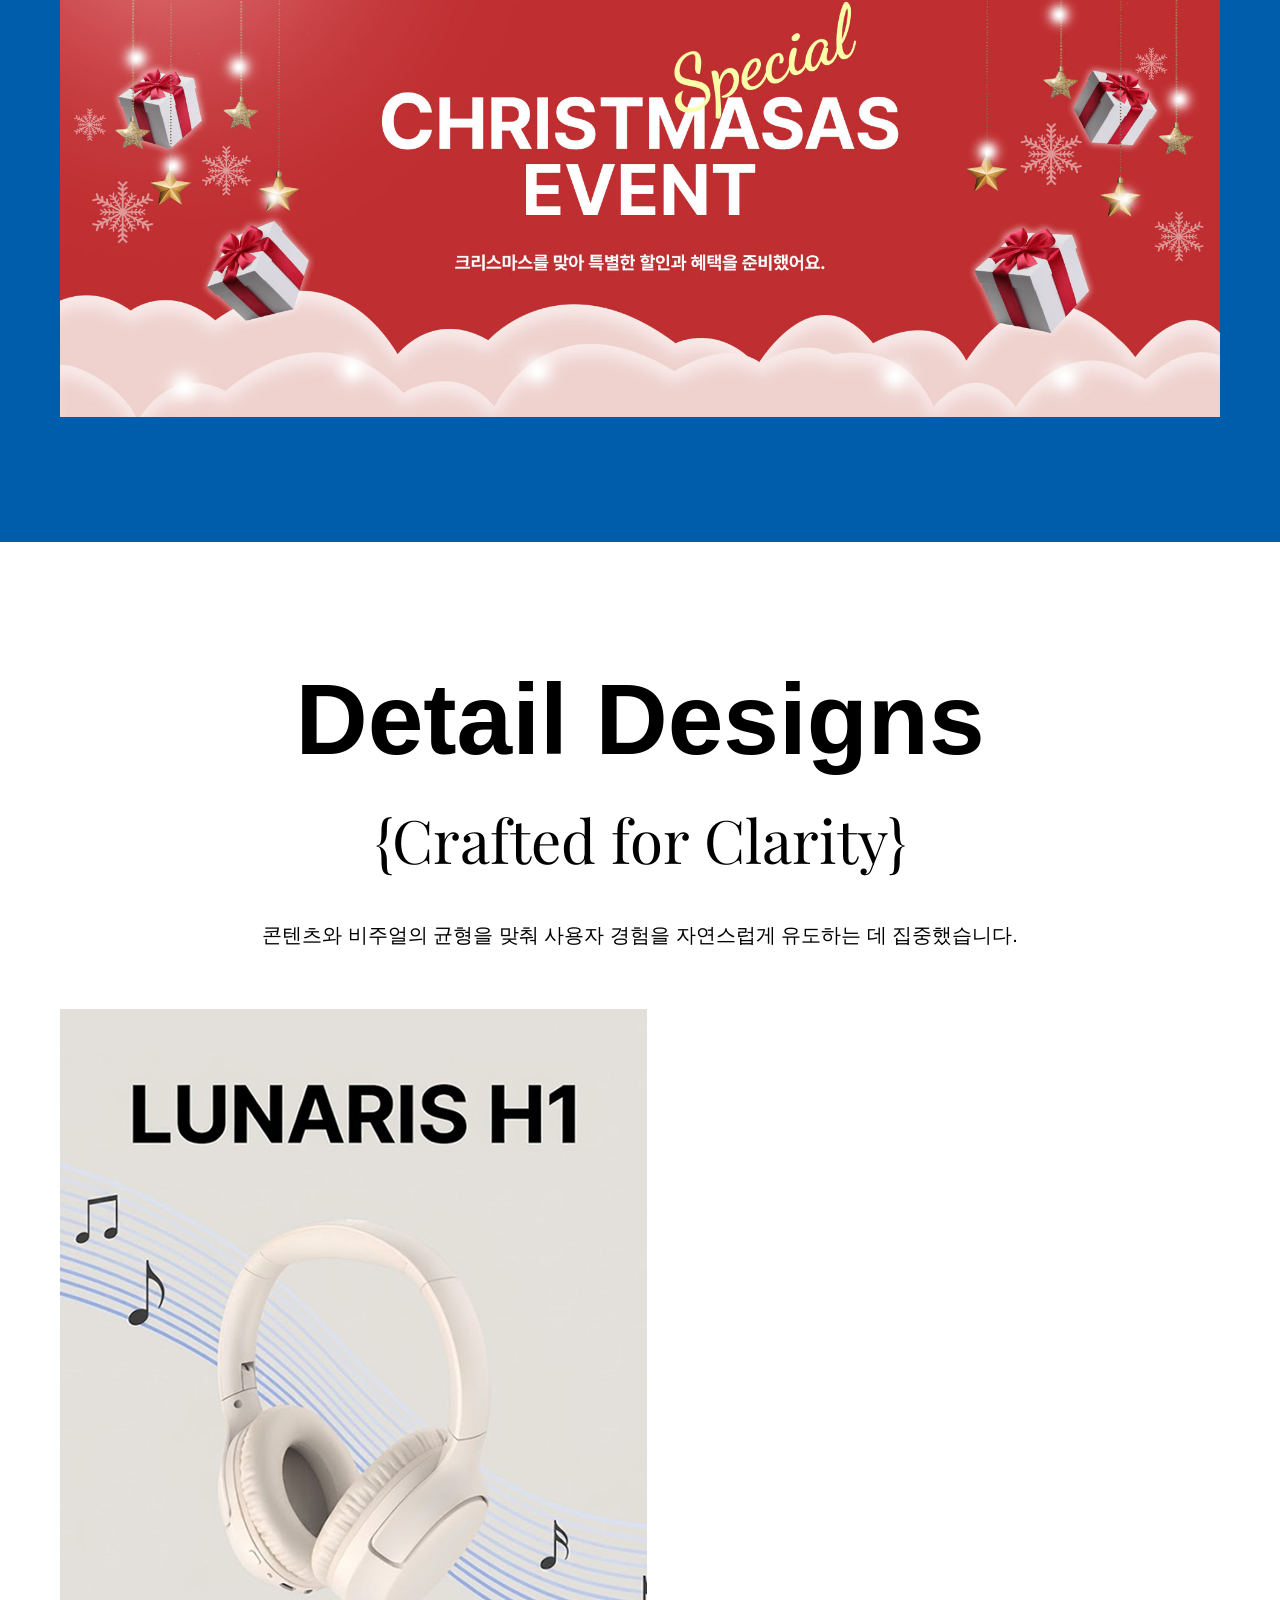
==== commit 1e6d2542: "0429" ====
--- a/index.html
+++ b/index.html
@@ -3,7 +3,7 @@
 <head>
     <meta charset="UTF-8">
     <meta name="viewport" content="width=device-width, initial-scale=1.0">
-    <title>uxui디자이너 강건희의 프로필페이지입니다.</title>
+    <title>uxui/web디자이너 강건희의 프로필페이지입니다.</title>
 
     <!-- SEO - 검색 최적화 설정 -->
     <meta name="description" content="uxui디자이너 강건희의 포트폴리오 홈페이지입니다.">
--- a/css/index.css
+++ b/css/index.css
@@ -20,7 +20,7 @@
     height: 100vh;
     min-height: 700px;
     background:
-    linear-gradient(rgba(0, 0, 0, 0.801) 10%,rgba(0, 0, 0, 0.555) 50%,rgba(0, 0, 0, 0.801) 90%),
+    linear-gradient(rgba(49, 49, 49, 0.123) 10%,rgba(41, 41, 41, 0.555) 50%,rgba(49, 49, 49, 0.801) 90%),
     url(../img/hero-banner.jpg) no-repeat 50% 50% / cover;
     color: #fff;
     display: flex;
